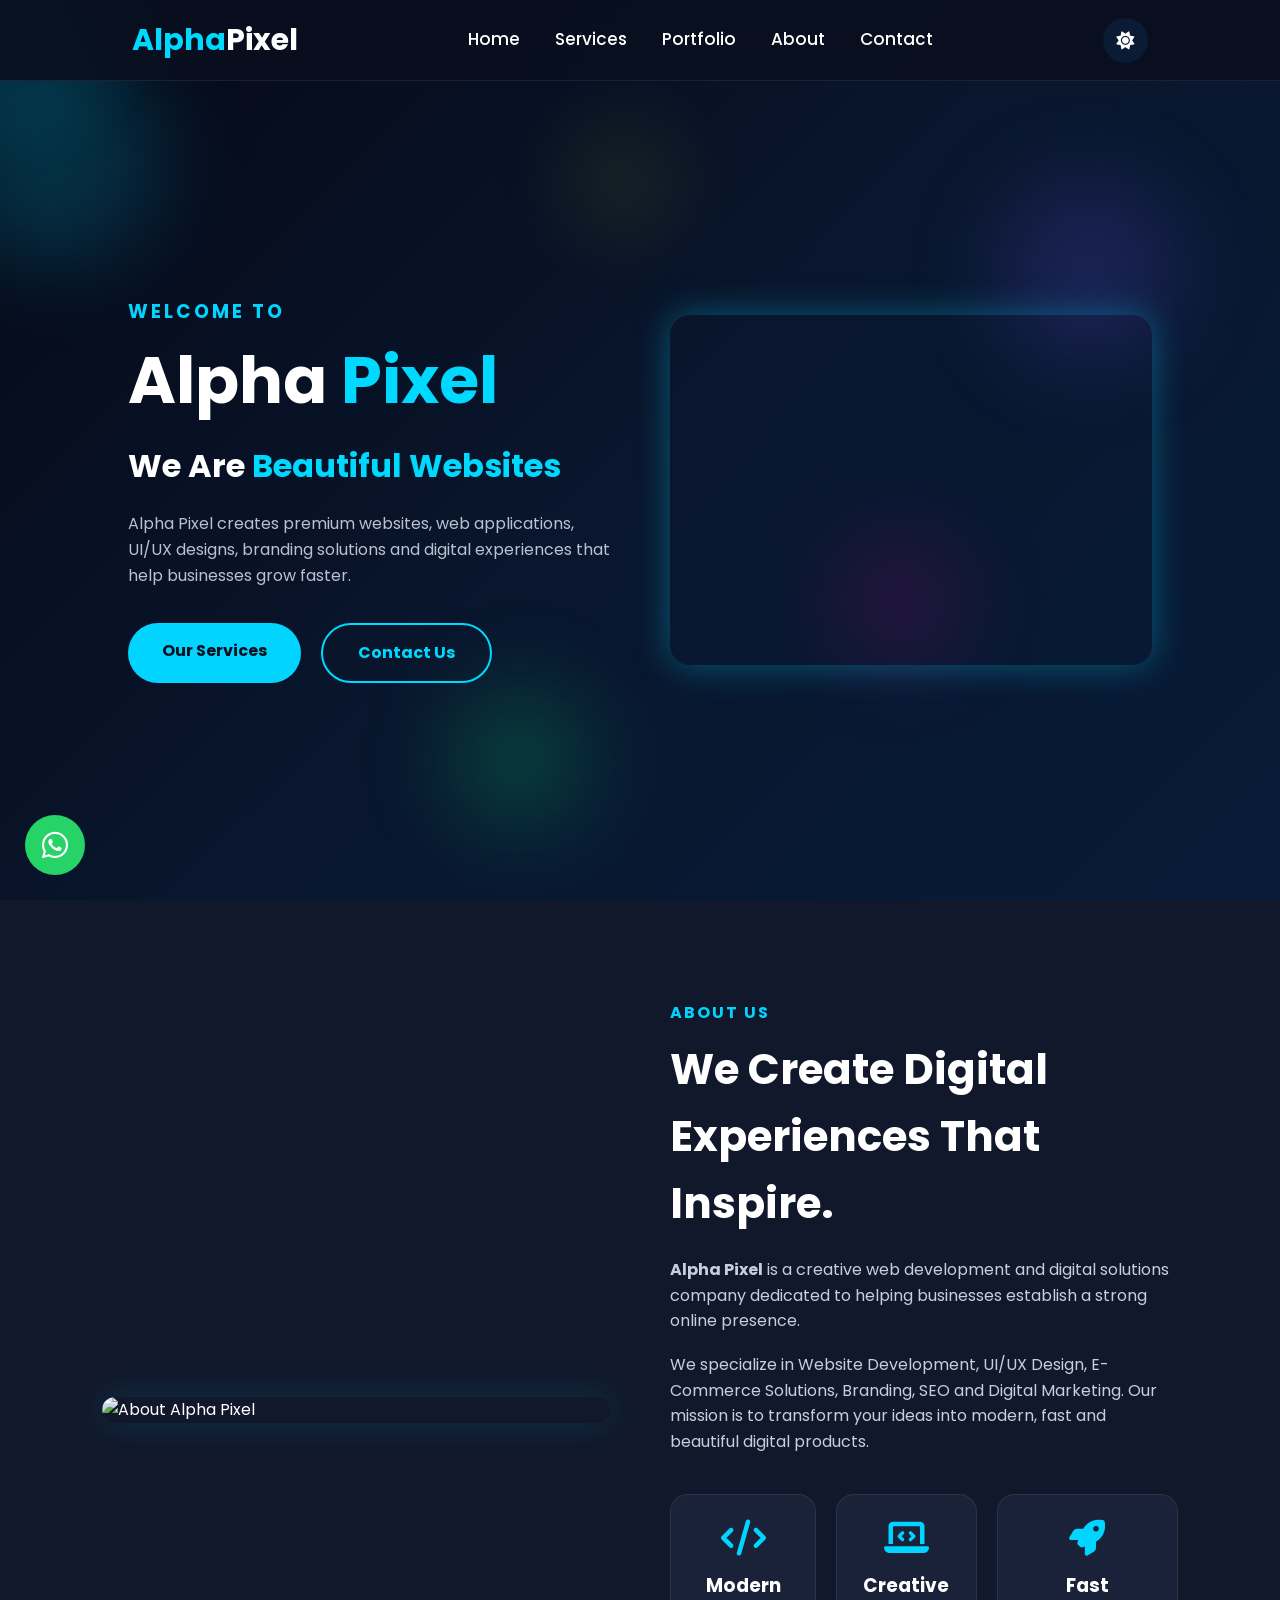
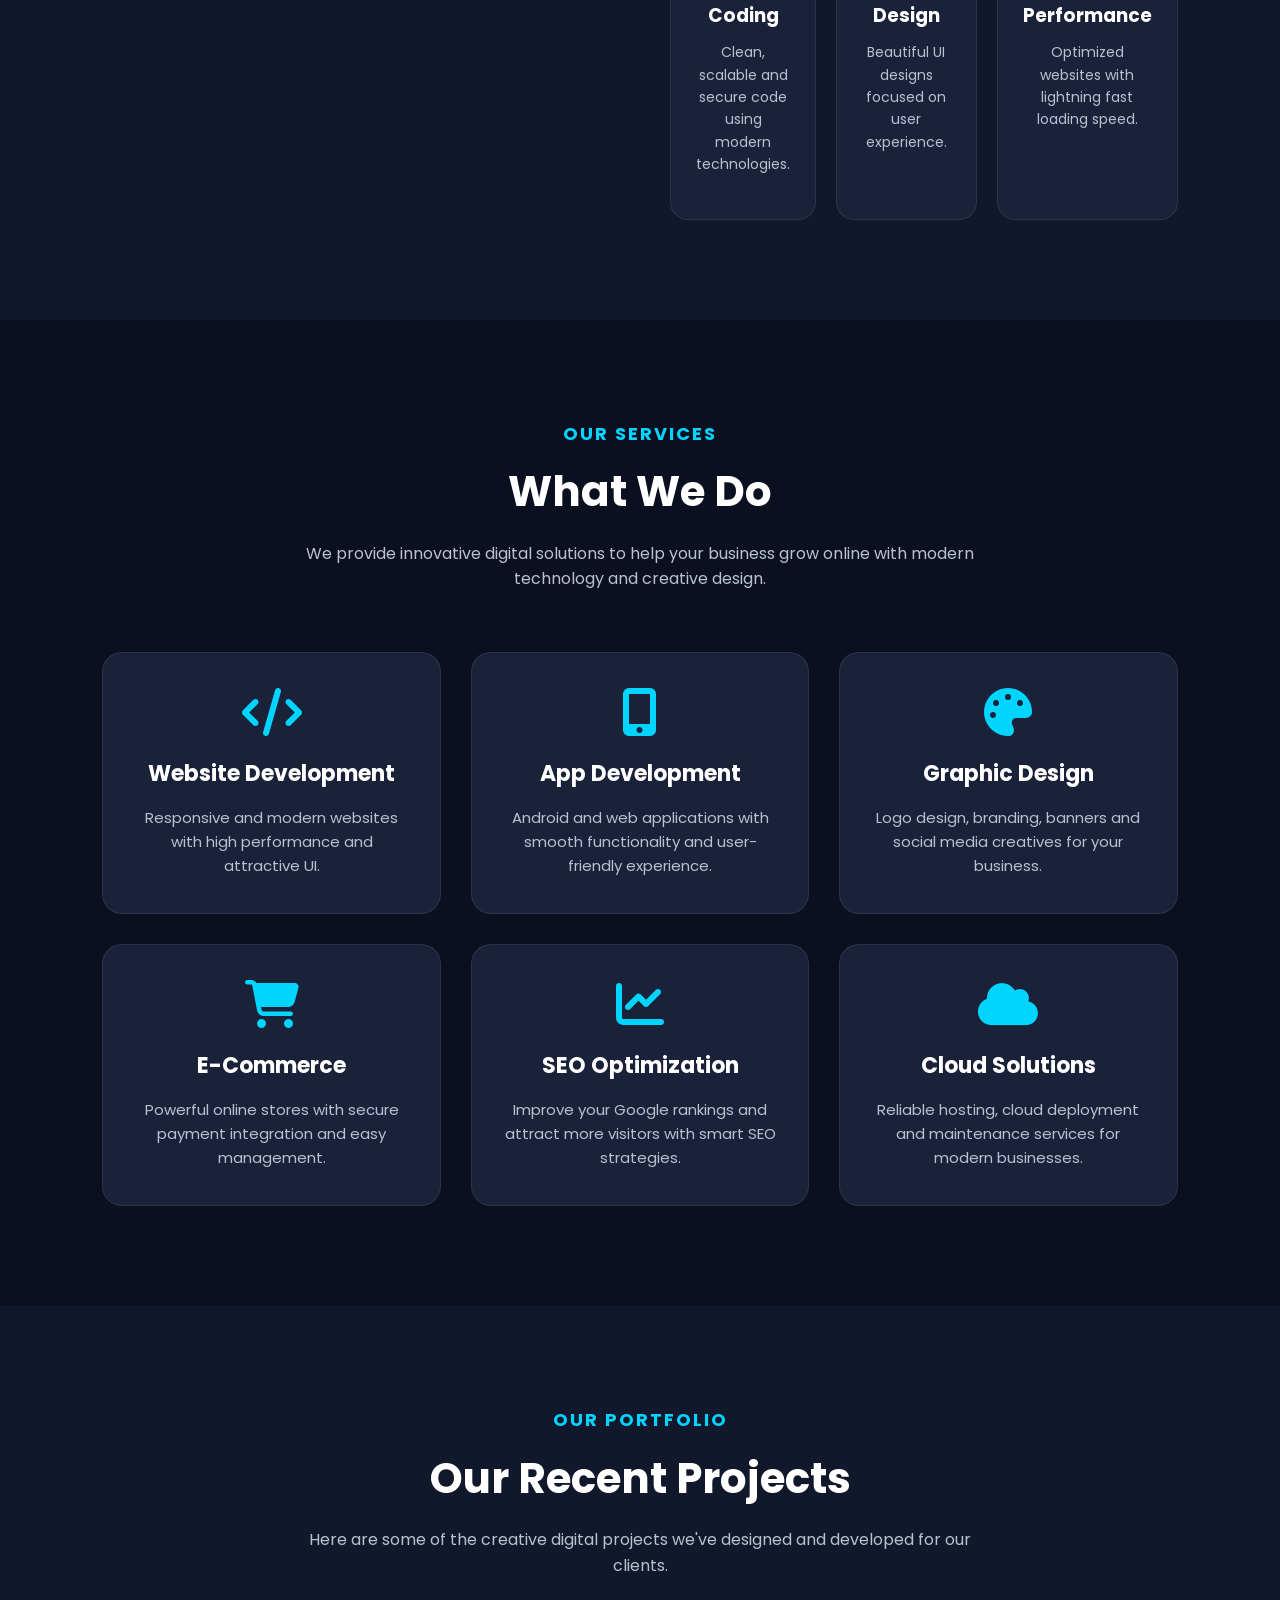
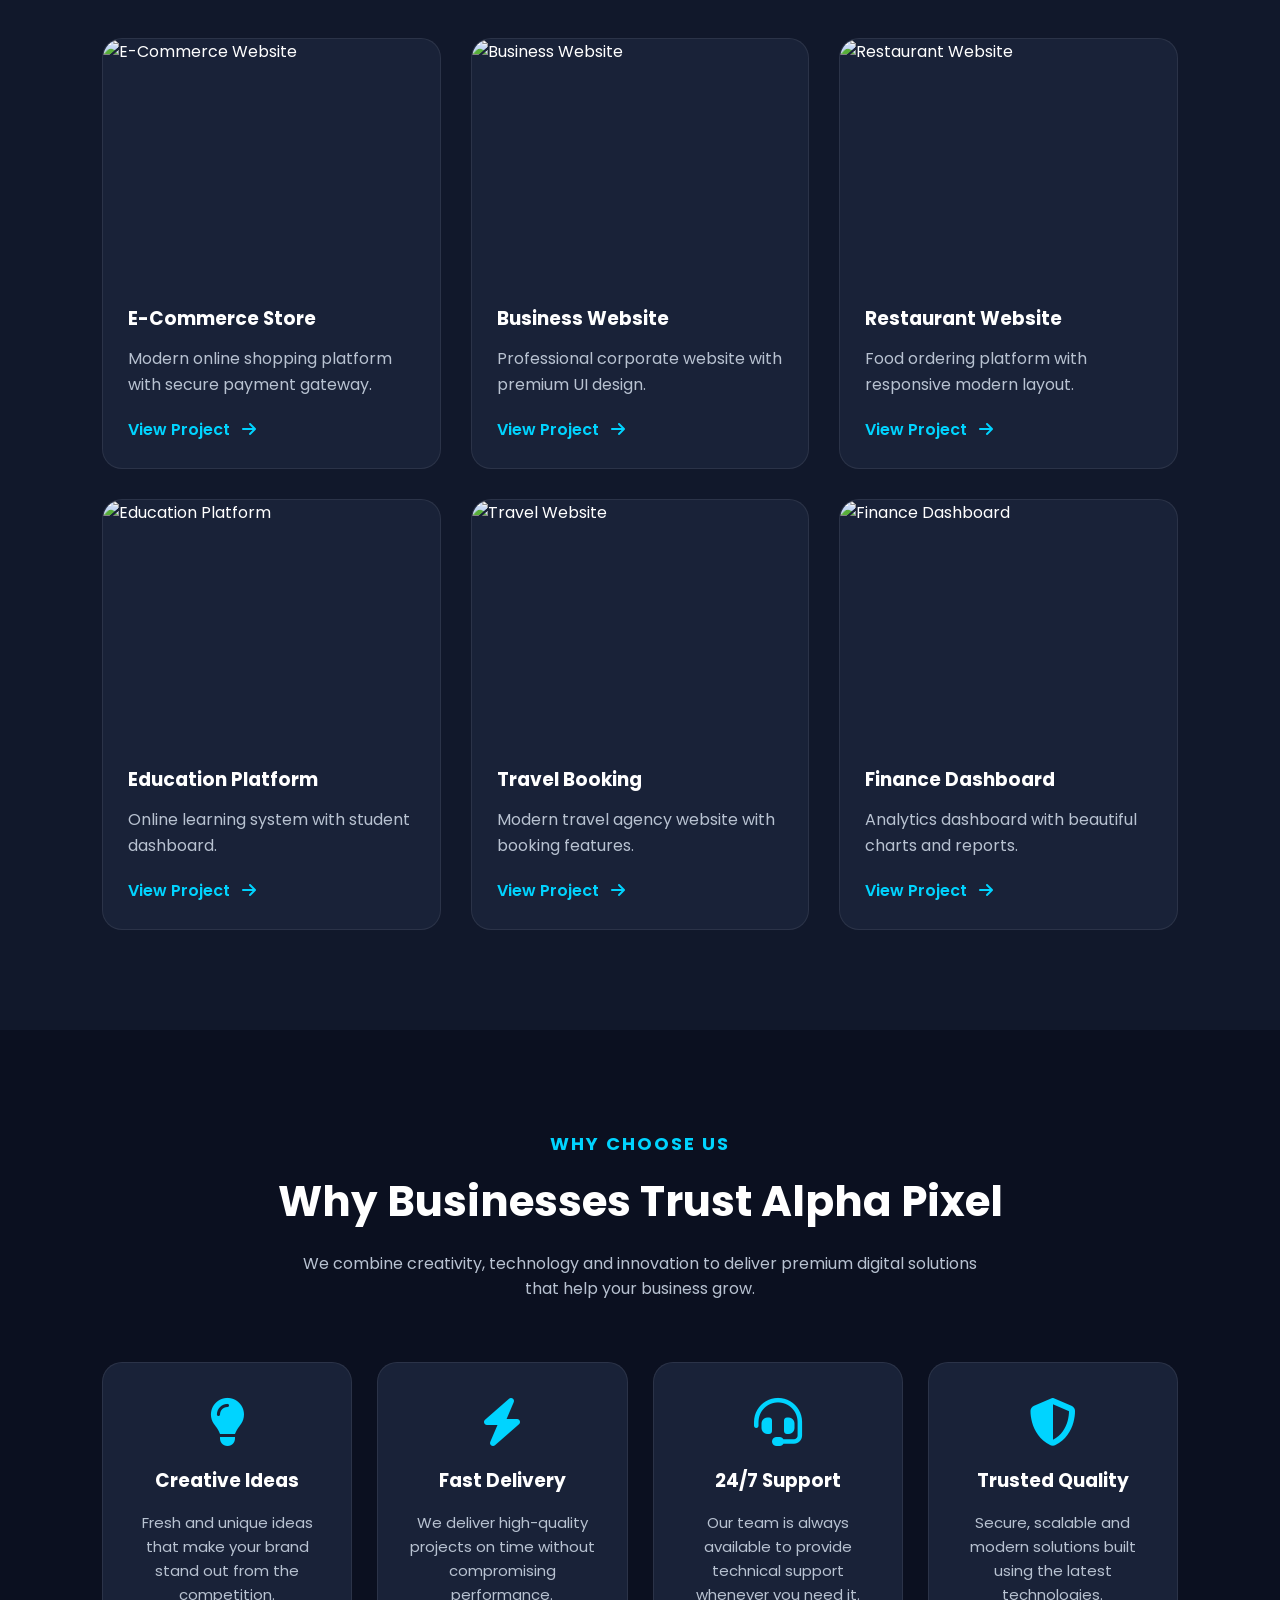
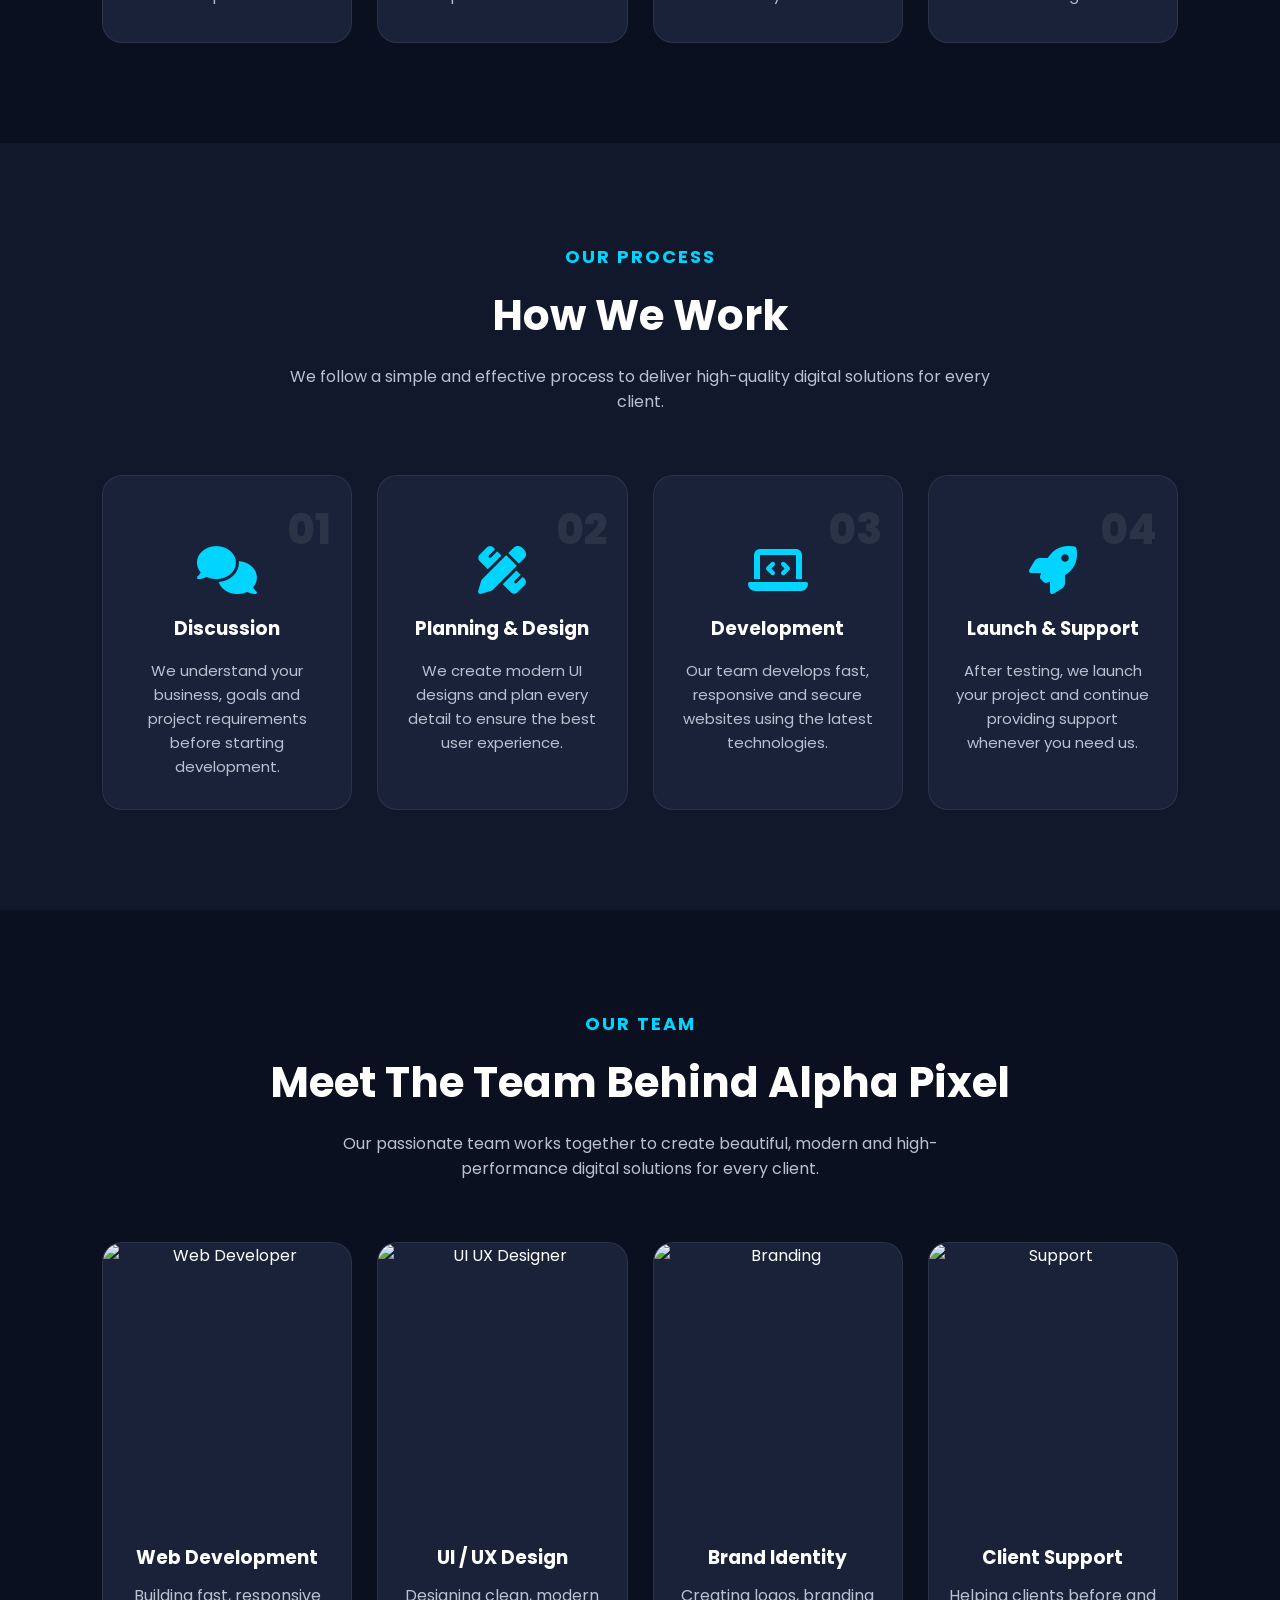
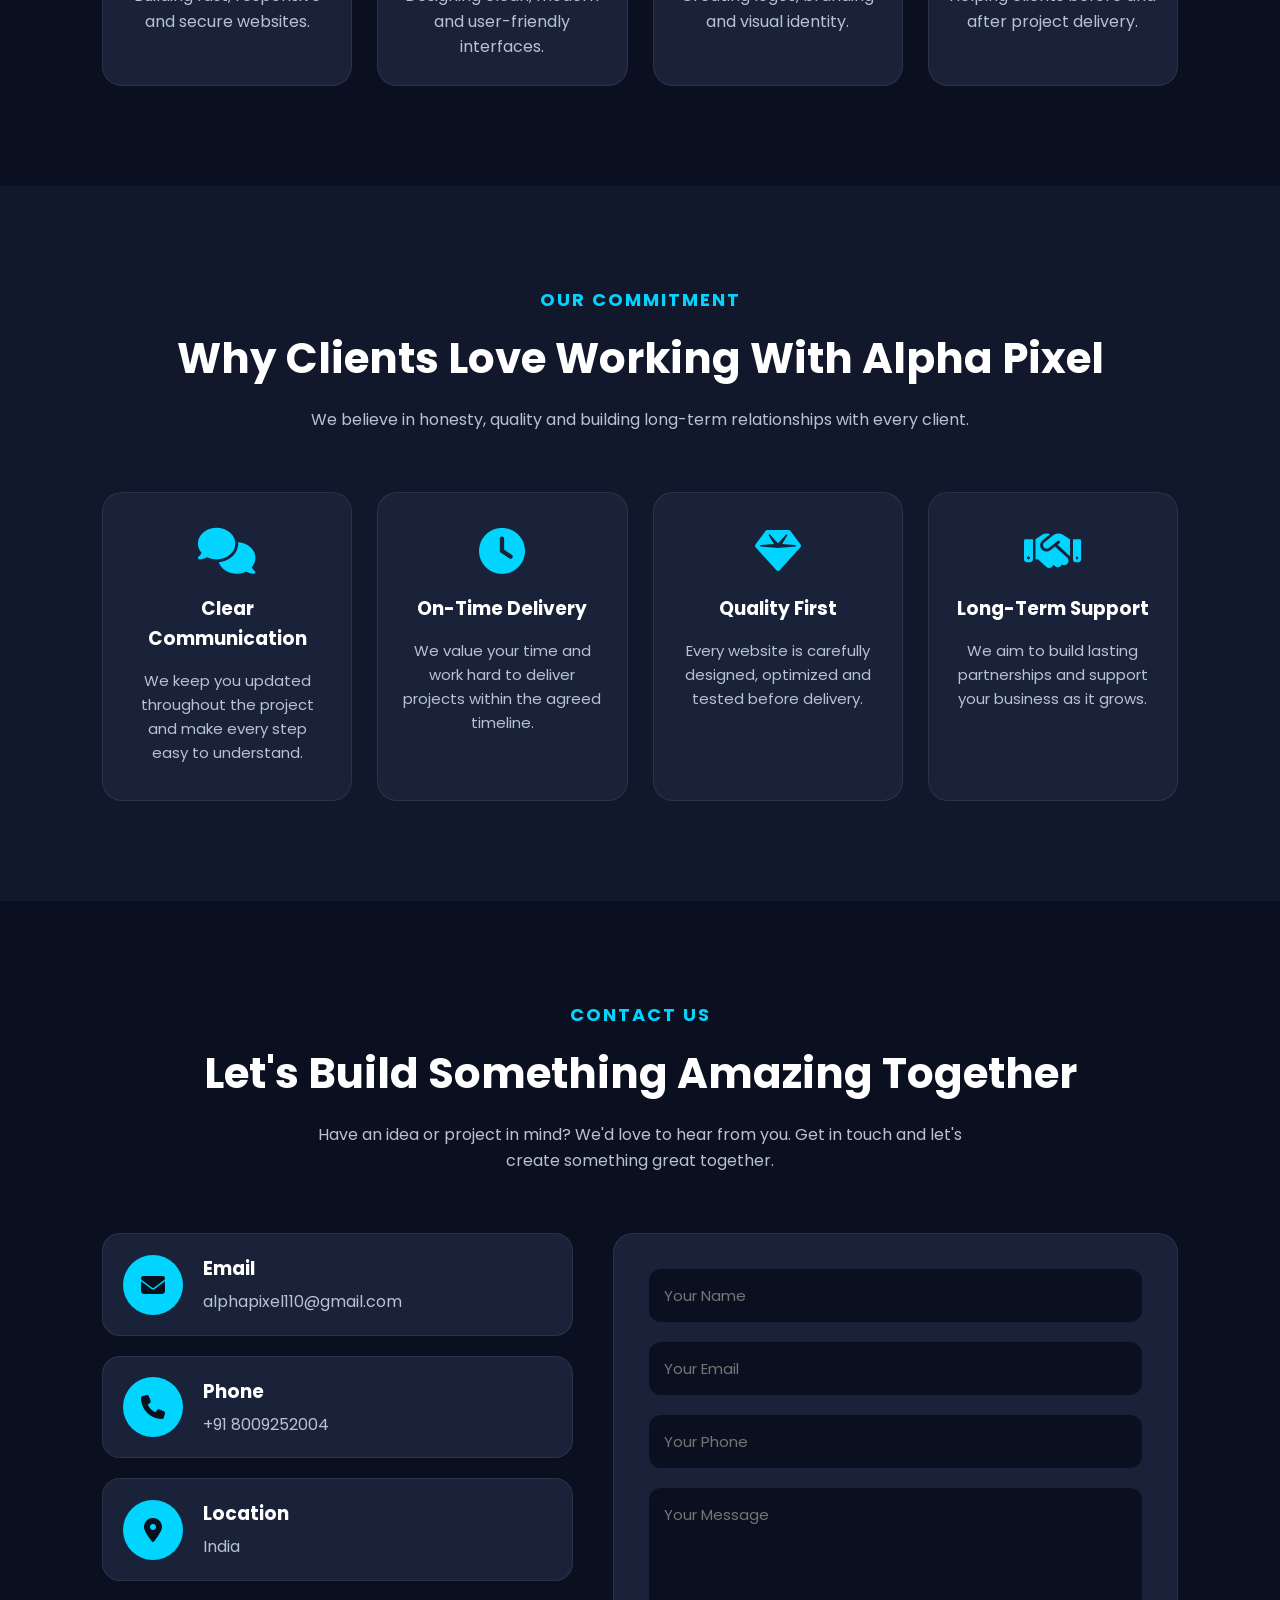
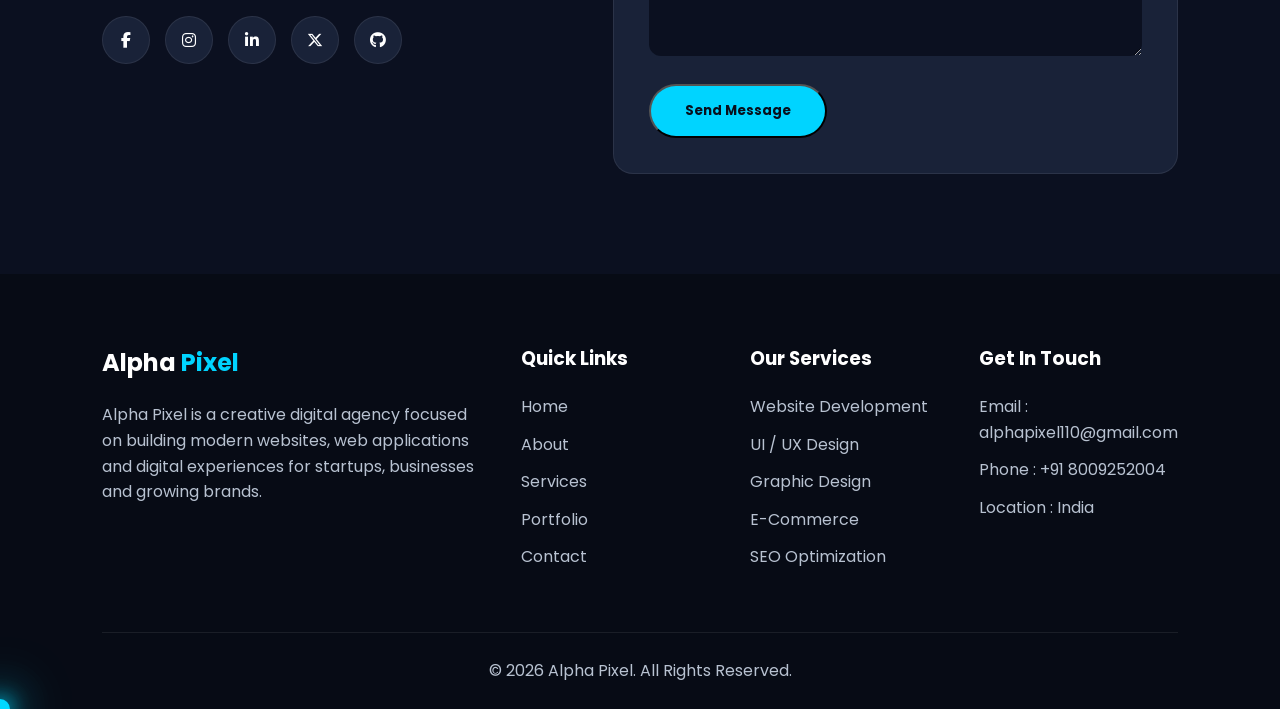
==== index.html @ f6a7c580 "Added project" ====
<!DOCTYPE html>
<html lang="en">

<head>
    <meta charset="UTF-8">
    <meta name="viewport" content="width=device-width, initial-scale=1.0">

    

    <title>Alpha Pixel | Web Development Company</title>

    <link rel="icon" type="image/png" href="favicon.png">

    <link rel="stylesheet" href="style.css">

    <!-- Google Font -->
    <link href="https://fonts.googleapis.com/css2?family=Poppins:wght@300;400;500;600;700;800&display=swap"
        rel="stylesheet">

    <!-- Font Awesome -->
    <link rel="stylesheet"
        href="https://cdnjs.cloudflare.com/ajax/libs/font-awesome/6.7.2/css/all.min.css">
</head>

<body>

<!--========== LOADER START ==========-->

<div id="loader">

    <div class="loader-logo">

        <span>Alpha</span>Pixel

    </div>

</div>

<div class="mouse-light"></div>

<!--========== LOADER END ==========-->


    <!--================== NAVBAR ==================-->

    <header class="header">

    <nav class="navbar">

        <a href="#" class="logo">
            <span>Alpha</span>Pixel
        </a>

        <ul class="nav-links">

            <li><a href="#home">Home</a></li>

            <li><a href="#services">Services</a></li>

            <li><a href="#portfolio">Portfolio</a></li>

            <li><a href="#about">About</a></li>

            <li><a href="#contact">Contact</a></li>

        </ul>

        <div class="nav-buttons">

    <button class="theme-btn" id="theme-toggle">
    🌙
</button>

    <button class="menu-btn">
        <i class="fa-solid fa-bars"></i>
    </button>

</div>

    </nav>

</header>










    <!--================== HERO ==================-->

    <section class="hero">

        <div class="hero-content">

            <h3>WELCOME TO</h3>

            <h1>Alpha <span>Pixel</span></h1>

            <h2>
                
              We Are  <span class="typing"></span>
            </h2>

            <p>
                Alpha Pixel creates premium websites, web applications,
                UI/UX designs, branding solutions and digital experiences
                that help businesses grow faster.
            </p>

            <div class="hero-buttons">

                <a href="#services" class="btn">
                    Our Services
                </a>

                <a href="#contact" class="btn btn2">
                    Contact Us
                </a>

            </div>

        </div>

        <div class="hero-image">

    <video autoplay muted loop playsinline>
        <source src="videos/hero.mp4" type="video/mp4">
        Your browser does not support the video tag.
    </video>

</div>

<div class="circle c1"></div>
<div class="circle c2"></div>
<div class="circle c3"></div>
<div class="circle c4"></div>
<div class="circle c5"></div>



    </section>

    <!--================== ABOUT SECTION ==================-->

<section class="about" id="about">

    <div class="about-container">

        <div class="about-image">

            <img src="images/about.png" alt="About Alpha Pixel">

        </div>

        <div class="about-content">

            <h4>ABOUT US</h4>

            <h2>
                We Create Digital Experiences
                That Inspire.
            </h2>

            <p>

                <strong>Alpha Pixel</strong> is a creative web development and
                digital solutions company dedicated to helping businesses
                establish a strong online presence.

            </p>

            <p>

                We specialize in Website Development, UI/UX Design,
                E-Commerce Solutions, Branding, SEO and Digital Marketing.
                Our mission is to transform your ideas into modern,
                fast and beautiful digital products.

            </p>

            <div class="about-boxes">

                <div class="about-box">

                    <i class="fa-solid fa-code"></i>

                    <h3>Modern Coding</h3>

                    <p>
                        Clean, scalable and secure code using modern
                        technologies.
                    </p>

                </div>

                <div class="about-box">

                    <i class="fa-solid fa-laptop-code"></i>

                    <h3>Creative Design</h3>

                    <p>
                        Beautiful UI designs focused on user experience.
                    </p>

                </div>

                <div class="about-box">

                    <i class="fa-solid fa-rocket"></i>

                    <h3>Fast Performance</h3>

                    <p>
                        Optimized websites with lightning fast loading speed.
                    </p>

                </div>

            </div>

        </div>

    </div>

</section>

    <!-- CSS & JS -->
     <!--================== SERVICES SECTION ==================-->

<section class="services" id="services">

    <div class="section-title">

        <h4>OUR SERVICES</h4>

        <h2>What We Do</h2>

        <p>
            We provide innovative digital solutions to help your business
            grow online with modern technology and creative design.
        </p>

    </div>

    <div class="services-container">

        <div class="service-card">

            <i class="fa-solid fa-code"></i>

            <h3>Website Development</h3>

            <p>
                Responsive and modern websites with high performance and
                attractive UI.
            </p>

        </div>

        <div class="service-card">

            <i class="fa-solid fa-mobile-screen-button"></i>

            <h3>App Development</h3>

            <p>
                Android and web applications with smooth functionality and
                user-friendly experience.
            </p>

        </div>

        <div class="service-card">

            <i class="fa-solid fa-palette"></i>

            <h3>Graphic Design</h3>

            <p>
                Logo design, branding, banners and social media creatives
                for your business.
            </p>

        </div>

        <div class="service-card">

            <i class="fa-solid fa-cart-shopping"></i>

            <h3>E-Commerce</h3>

            <p>
                Powerful online stores with secure payment integration and
                easy management.
            </p>

        </div>

        <div class="service-card">

            <i class="fa-solid fa-chart-line"></i>

            <h3>SEO Optimization</h3>

            <p>
                Improve your Google rankings and attract more visitors with
                smart SEO strategies.
            </p>

        </div>

        <div class="service-card">

            <i class="fa-solid fa-cloud"></i>

            <h3>Cloud Solutions</h3>

            <p>
                Reliable hosting, cloud deployment and maintenance services
                for modern businesses.
            </p>

        </div>

    </div>

</section>

<!--================== PORTFOLIO SECTION ==================-->

<section class="portfolio" id="portfolio">

    <div class="section-title">

        <h4>OUR PORTFOLIO</h4>

        <h2>Our Recent Projects</h2>

        <p>
            Here are some of the creative digital projects we've designed and developed for our clients.
        </p>

    </div>

    <div class="portfolio-container">

        <div class="portfolio-card">

            <img src="images/project1.jpg" alt="E-Commerce Website">

            <div class="portfolio-content">

                <h3>E-Commerce Store</h3>

                <p>Modern online shopping platform with secure payment gateway.</p>

                <a href="#" class="project-btn">
                    View Project
                    <i class="fa-solid fa-arrow-right"></i>
                </a>

            </div>

        </div>

        <div class="portfolio-card">

            <img src="images/project2.jpg" alt="Business Website">

            <div class="portfolio-content">

                <h3>Business Website</h3>

                <p>Professional corporate website with premium UI design.</p>

                <a href="#" class="project-btn">
                    View Project
                    <i class="fa-solid fa-arrow-right"></i>
                </a>

            </div>

        </div>

        <div class="portfolio-card">

            <img src="images/project3.jpg" alt="Restaurant Website">

            <div class="portfolio-content">

                <h3>Restaurant Website</h3>

                <p>Food ordering platform with responsive modern layout.</p>

                <a href="#" class="project-btn">
                    View Project
                    <i class="fa-solid fa-arrow-right"></i>
                </a>

            </div>

        </div>

        <div class="portfolio-card">

            <img src="images/project4.jpg" alt="Education Platform">

            <div class="portfolio-content">

                <h3>Education Platform</h3>

                <p>Online learning system with student dashboard.</p>

                <a href="#" class="project-btn">
                    View Project
                    <i class="fa-solid fa-arrow-right"></i>
                </a>

            </div>

        </div>

        <div class="portfolio-card">

            <img src="images/project5.jpg" alt="Travel Website">

            <div class="portfolio-content">

                <h3>Travel Booking</h3>

                <p>Modern travel agency website with booking features.</p>

                <a href="#" class="project-btn">
                    View Project
                    <i class="fa-solid fa-arrow-right"></i>
                </a>

            </div>

        </div>

        <div class="portfolio-card">

            <img src="images/project6.jpg" alt="Finance Dashboard">

            <div class="portfolio-content">

                <h3>Finance Dashboard</h3>

                <p>Analytics dashboard with beautiful charts and reports.</p>

                <a href="#" class="project-btn">
                    View Project
                    <i class="fa-solid fa-arrow-right"></i>
                </a>

            </div>

        </div>

    </div>

</section>



<!--================== WHY CHOOSE US ==================-->

<section class="why-us">

    <div class="section-title">

        <h4>WHY CHOOSE US</h4>

        <h2>Why Businesses Trust Alpha Pixel</h2>

        <p>
            We combine creativity, technology and innovation to deliver
            premium digital solutions that help your business grow.
        </p>

    </div>

    <div class="why-container">

        <div class="why-card">

            <i class="fa-solid fa-lightbulb"></i>

            <h3>Creative Ideas</h3>

            <p>
                Fresh and unique ideas that make your brand stand out from the competition.
            </p>

        </div>

        <div class="why-card">

            <i class="fa-solid fa-bolt"></i>

            <h3>Fast Delivery</h3>

            <p>
                We deliver high-quality projects on time without compromising performance.
            </p>

        </div>

        <div class="why-card">

            <i class="fa-solid fa-headset"></i>

            <h3>24/7 Support</h3>

            <p>
                Our team is always available to provide technical support whenever you need it.
            </p>

        </div>

        <div class="why-card">

            <i class="fa-solid fa-shield-halved"></i>

            <h3>Trusted Quality</h3>

            <p>
                Secure, scalable and modern solutions built using the latest technologies.
            </p>

        </div>

    </div>

</section>




<!--================== OUR PROCESS ==================-->

<section class="process" id="process">

    <div class="section-title">

        <h4>OUR PROCESS</h4>

        <h2>How We Work</h2>

        <p>
            We follow a simple and effective process to deliver high-quality
            digital solutions for every client.
        </p>

    </div>

    <div class="process-container">

        <div class="process-card">

            <div class="process-number">01</div>

            <i class="fa-solid fa-comments"></i>

            <h3>Discussion</h3>

            <p>
                We understand your business, goals and project requirements
                before starting development.
            </p>

        </div>

        <div class="process-card">

            <div class="process-number">02</div>

            <i class="fa-solid fa-pen-ruler"></i>

            <h3>Planning & Design</h3>

            <p>
                We create modern UI designs and plan every detail to ensure
                the best user experience.
            </p>

        </div>

        <div class="process-card">

            <div class="process-number">03</div>

            <i class="fa-solid fa-laptop-code"></i>

            <h3>Development</h3>

            <p>
                Our team develops fast, responsive and secure websites using
                the latest technologies.
            </p>

        </div>

        <div class="process-card">

            <div class="process-number">04</div>

            <i class="fa-solid fa-rocket"></i>

            <h3>Launch & Support</h3>

            <p>
                After testing, we launch your project and continue providing
                support whenever you need us.
            </p>

        </div>

    </div>

</section>








<!--================== TEAM SECTION ==================-->

<section class="team" id="team">

    <div class="section-title">

        <h4>OUR TEAM</h4>

        <h2>Meet The Team Behind Alpha Pixel</h2>

        <p>
            Our passionate team works together to create beautiful,
            modern and high-performance digital solutions for every client.
        </p>

    </div>

    <div class="team-container">

        <div class="team-card">

            <img src="images/team1.jpg" alt="Web Developer">

            <h3>Web Development</h3>

            <span>Building fast, responsive and secure websites.</span>

        </div>

        <div class="team-card">

            <img src="images/team2.jpg" alt="UI UX Designer">

            <h3>UI / UX Design</h3>

            <span>Designing clean, modern and user-friendly interfaces.</span>

        </div>

        <div class="team-card">

            <img src="images/team3.jpg" alt="Branding">

            <h3>Brand Identity</h3>

            <span>Creating logos, branding and visual identity.</span>

        </div>

        <div class="team-card">

            <img src="images/team4.jpg" alt="Support">

            <h3>Client Support</h3>

            <span>Helping clients before and after project delivery.</span>

        </div>

    </div>

</section>








<!--================== WHY CLIENTS LOVE US ==================-->

<section class="values" id="values">

    <div class="section-title">

        <h4>OUR COMMITMENT</h4>

        <h2>Why Clients Love Working With Alpha Pixel</h2>

        <p>
            We believe in honesty, quality and building long-term
            relationships with every client.
        </p>

    </div>

    <div class="values-container">

        <div class="value-card">

            <i class="fa-solid fa-comments"></i>

            <h3>Clear Communication</h3>

            <p>
                We keep you updated throughout the project and make every
                step easy to understand.
            </p>

        </div>

        <div class="value-card">

            <i class="fa-solid fa-clock"></i>

            <h3>On-Time Delivery</h3>

            <p>
                We value your time and work hard to deliver projects within
                the agreed timeline.
            </p>

        </div>

        <div class="value-card">

            <i class="fa-solid fa-gem"></i>

            <h3>Quality First</h3>

            <p>
                Every website is carefully designed, optimized and tested
                before delivery.
            </p>

        </div>

        <div class="value-card">

            <i class="fa-solid fa-handshake"></i>

            <h3>Long-Term Support</h3>

            <p>
                We aim to build lasting partnerships and support your
                business as it grows.
            </p>

        </div>

    </div>

</section>









<!--================== CONTACT SECTION ==================-->

<section class="contact" id="contact">

    <div class="section-title">

        <h4>CONTACT US</h4>

        <h2>Let's Build Something Amazing Together</h2>

        <p>
            Have an idea or project in mind? We'd love to hear from you.
            Get in touch and let's create something great together.
        </p>

    </div>

    <div class="contact-container">

        <!-- Contact Info -->

        <div class="contact-info">

            <div class="info-box">
                <i class="fa-solid fa-envelope"></i>
                <div>
                    <h3>Email</h3>
                    <p>alphapixel110@gmail.com</p>
                </div>
            </div>

            <div class="info-box">
                <i class="fa-solid fa-phone"></i>
                <div>
                    <h3>Phone</h3>
                    <p>+91 8009252004</p>
                </div>
            </div>

            <div class="info-box">
                <i class="fa-solid fa-location-dot"></i>
                <div>
                    <h3>Location</h3>
                    <p>India</p>
                </div>
            </div>

            <div class="social-links">

                <a href="#"><i class="fa-brands fa-facebook-f"></i></a>

                <a href="#"><i class="fa-brands fa-instagram"></i></a>

                <a href="#"><i class="fa-brands fa-linkedin-in"></i></a>

                <a href="#"><i class="fa-brands fa-x-twitter"></i></a>

                <a href="#"><i class="fa-brands fa-github"></i></a>

            </div>

        </div>

        <!-- Contact Form -->

        <div class="contact-form">

            <form>

                <input type="text" placeholder="Your Name" required>

                <input type="email" placeholder="Your Email" required>

                <input type="tel" placeholder="Your Phone">

                <textarea rows="6" placeholder="Your Message" required></textarea>

                <button type="submit" class="btn">
                    Send Message
                </button>

            </form>

        </div>

    </div>

</section>










<!--================== FOOTER ==================-->

<footer class="footer">

    <div class="footer-container">

        <div class="footer-box">

            <h2>Alpha <span>Pixel</span></h2>

            <p>
                Alpha Pixel is a creative digital agency focused on building
                modern websites, web applications and digital experiences
                for startups, businesses and growing brands.
            </p>

        </div>

        <div class="footer-box">

            <h3>Quick Links</h3>

            <ul>

                <li><a href="#">Home</a></li>

                <li><a href="#about">About</a></li>

                <li><a href="#services">Services</a></li>

                <li><a href="#portfolio">Portfolio</a></li>

                <li><a href="#contact">Contact</a></li>

            </ul>

        </div>

        <div class="footer-box">

            <h3>Our Services</h3>

            <ul>

                <li>Website Development</li>

                <li>UI / UX Design</li>

                <li>Graphic Design</li>

                <li>E-Commerce</li>

                <li>SEO Optimization</li>

            </ul>

        </div>

        <div class="footer-box">

            <h3>Get In Touch</h3>

            <p>Email : alphapixel110@gmail.com</p>

            <p>Phone : +91 8009252004</p>

            <p>Location : India</p>

        </div>

    </div>

    <div class="footer-bottom">

        <p>

            © 2026 Alpha Pixel. All Rights Reserved.

        </p>

    </div>

</footer>







<!--================== BACK TO TOP ==================-->

<button id="backToTop">
    <i class="fa-solid fa-arrow-up"></i>
</button>

<!--================== WHATSAPP BUTTON ==================-->

<a href="https://wa.me/918009252004"
   class="whatsapp-btn"
   target="blank_">

    <i class="fa-brands fa-whatsapp"></i>

</a>


    <script src="script.js"></script>

    <div class="cursor"></div>


<!--Start of Tawk.to Script-->
<script type="text/javascript">
var Tawk_API=Tawk_API||{}, Tawk_LoadStart=new Date();
(function(){
var s1=document.createElement("script"),s0=document.getElementsByTagName("script")[0];
s1.async=true;
s1.src='https://embed.tawk.to/6a48ada2a52c231d48945795/1jsluch4o';
s1.charset='UTF-8';
s1.setAttribute('crossorigin','*');
s0.parentNode.insertBefore(s1,s0);
})();
</script>
<!--End of Tawk.to Script-->



</body>

</html>
---- style.css ----
/*==============================
  GOOGLE FONT
==============================*/

@import url('https://fonts.googleapis.com/css2?family=Poppins:wght@300;400;500;600;700;800&display=swap');

/*==============================
RESET
==============================*/

*{
    margin:0;
    padding:0;
    box-sizing:border-box;
    font-family:'Poppins',sans-serif;
    scroll-behavior:smooth;
}

html{
    scroll-behavior:smooth;
}

body{
    background:#0b1020;
    color:#ffffff;
    overflow-x:hidden;
    line-height:1.6;
}

img{
    width:100%;
    display:block;
}

a{
    text-decoration:none;
}

ul{
    list-style:none;
}

section{
    padding:100px 8%;
}

/*==============================
CUSTOM SCROLLBAR
==============================*/

::-webkit-scrollbar{
    width:10px;
}

::-webkit-scrollbar-track{
    background:#0b1020;
}

::-webkit-scrollbar-thumb{
    background:#00d4ff;
    border-radius:20px;
}

::-webkit-scrollbar-thumb:hover{
    background:#00b8e6;
}

/*==============================
SECTION TITLE
==============================*/

.section-title{
    text-align:center;
    margin-bottom:60px;
}

.section-title h4{
    color:#00d4ff;
    font-size:18px;
    letter-spacing:2px;
    margin-bottom:10px;
}

.section-title h2{
    font-size:42px;
    margin-bottom:15px;
}

.section-title p{
    color:#b8c2d1;
    max-width:700px;
    margin:auto;
}

/*==============================
NAVBAR
==============================*/

header{
    position:fixed;
    width:100%;
    top:0;
    left:0;
    z-index:1000;
    background:rgba(10,15,30,.88);
    backdrop-filter:blur(12px);
}

.navbar{
    width:84%;
    margin:auto;
    height:80px;
    display:flex;
    justify-content:space-between;
    align-items:center;
}

.logo{
    font-size:30px;
    font-weight:800;
    color:#fff;
}

.logo span{
    color:#00d4ff;
}

.nav-links{
    display:flex;
    gap:35px;
}

.nav-links a{
    color:#fff;
    font-weight:500;
    transition:.3s;
}

.nav-links a:hover{
    color:#00d4ff;
}

.menu-btn{
    display:none;
    color:#fff;
    font-size:28px;
    cursor:pointer;
}

/*==============================
HERO
==============================*/

.hero{
    min-height:100vh;
    display:flex;
    justify-content:space-between;
    align-items:center;
    gap:60px;
    padding-top:140px;
}

.hero-content{
    flex:1;
}

.hero-content h3{
    color:#00d4ff;
    letter-spacing:3px;
    margin-bottom:15px;
}

.hero-content h1{
    font-size:70px;
    line-height:1.1;
    margin-bottom:20px;
}

.hero-content h1 span{
    color:#00d4ff;
}

.hero-content h2{
    font-size:36px;
    margin-bottom:20px;
}

.typing{
    color:#00d4ff;
}

.hero-content p{
    color:#b8c2d1;
    max-width:620px;
    margin-bottom:35px;
}

.hero-buttons{
    display:flex;
    gap:20px;
    flex-wrap:wrap;
}

.btn{
    display:inline-block;
    padding:15px 34px;
    background:#00d4ff;
    color:#08101d;
    font-weight:700;
    border-radius:50px;
    transition:.4s;
}

.btn:hover{
    transform:translateY(-6px);
    box-shadow:0 0 25px rgba(0,212,255,.5);
}

.btn2{
    background:transparent;
    color:#fff;
    border:2px solid #00d4ff;
}

.btn2:hover{
    background:#00d4ff;
    color:#08101d;
}

.hero-image{
    flex:1;
    display:flex;
    justify-content:center;
}

.hero-image video{

    width:100%;
    max-width:550px;
 height:350px;

    border-radius:20px;

    object-fit:cover;

    animation:float 4s ease-in-out infinite;

    box-shadow:0 0 35px rgba(0,217,255,.35);


    transition: transform .25s ease;
transform-style: preserve-3d;
will-change: transform;
}

/*==============================
FLOAT ANIMATION
==============================*/

@keyframes float{

    0%{
        transform:translateY(0);
    }

    50%{
        transform:translateY(-18px);
    }

    100%{
        transform:translateY(0);
    }

}

/*==============================
ABOUT SECTION
==============================*/

.about{
    background:#11182b;
}

.about-container{
    display:grid;
    grid-template-columns:repeat(2,1fr);
    align-items:center;
    gap:60px;
}

.about-image img{
    width:100%;
    max-width:520px;
    margin:auto;
    border-radius:20px;
    box-shadow:0 0 35px rgba(0,212,255,.15);
}

.about-content h4{
    color:#00d4ff;
    letter-spacing:2px;
    margin-bottom:10px;
}

.about-content h2{
    font-size:42px;
    margin-bottom:20px;
}

.about-content p{
    color:#c5cfdd;
    margin-bottom:18px;
}

.about-boxes{
    display:grid;
    grid-template-columns:repeat(3,1fr);
    gap:20px;
    margin-top:40px;
}

.about-box{
    background:#192238;
    padding:25px;
    border-radius:18px;
    text-align:center;
    transition:.4s;
    border:1px solid rgba(255,255,255,.08);
}

.about-box:hover{
    transform:translateY(-10px);
    border-color:#00d4ff;
    box-shadow:0 0 25px rgba(0,212,255,.2);
}

.about-box i{
    font-size:36px;
    color:#00d4ff;
    margin-bottom:15px;
}

.about-box h3{
    margin-bottom:10px;
}

.about-box p{
    font-size:14px;
    color:#b8c2d1;
}

/*==============================
SERVICES
==============================*/

.services{
    background:#0b1020;
}

.services-container{
    display:grid;
    grid-template-columns:repeat(3,1fr);
    gap:30px;
}

.service-card{
    background:#192238;
    padding:35px 30px;
    border-radius:20px;
    text-align:center;
    transition:.4s;
    border:1px solid rgba(255,255,255,.08);
}

.service-card:hover{
    transform:translateY(-12px);
    border-color:#00d4ff;
    box-shadow:0 0 30px rgba(0,212,255,.25);
}

.service-card i{
    font-size:48px;
    color:#00d4ff;
    margin-bottom:20px;
}

.service-card h3{
    margin-bottom:15px;
    font-size:22px;
}

.service-card p{
    color:#b8c2d1;
    font-size:15px;
}

/*==============================
TABLET RESPONSIVE
==============================*/

@media(max-width:992px){

    .about-container{
        grid-template-columns:1fr;
    }

    .about-boxes{
        grid-template-columns:1fr;
    }

    .services-container{
        grid-template-columns:repeat(2,1fr);
    }

}

/*==============================
MOBILE RESPONSIVE
==============================*/

@media(max-width:768px){

    section{
        padding:80px 6%;
    }

    .hero{
        flex-direction:column-reverse;
        text-align:center;
    }

    .hero-content h1{
        font-size:48px;
    }

    .hero-content h2{
        font-size:28px;
    }

    .hero-content p{
        margin:auto auto 30px;
    }

    .hero-buttons{
        justify-content:center;
    }

    .services-container{
        grid-template-columns:1fr;
    }

}

/*==============================
PORTFOLIO
==============================*/

.portfolio{
    background:#11182b;
}

.portfolio-container{
    display:grid;
    grid-template-columns:repeat(3,1fr);
    gap:30px;
}

.portfolio-card{
    background:#192238;
    border-radius:20px;
    overflow:hidden;
    transition:.4s;
    border:1px solid rgba(255,255,255,.08);
}

.portfolio-card:hover{
    transform:translateY(-12px);
    box-shadow:0 0 30px rgba(0,212,255,.20);
    border-color:#00d4ff;
}

.portfolio-card img{
    height:240px;
    object-fit:cover;
    transition:.5s;
}

.portfolio-card:hover img{
    transform:scale(1.08);
}

.portfolio-content{
    padding:25px;
}

.portfolio-content h3{
    margin-bottom:12px;
}

.portfolio-content p{
    color:#b8c2d1;
    margin-bottom:20px;
}

.project-btn{
    color:#00d4ff;
    font-weight:600;
}

.project-btn i{
    margin-left:8px;
    transition:.3s;
}

.project-btn:hover i{
    transform:translateX(6px);
}

/*==============================
WHY CHOOSE US
==============================*/

.why-us{
    background:#0b1020;
}

.why-container{
    display:grid;
    grid-template-columns:repeat(4,1fr);
    gap:25px;
}

.why-card{
    background:#192238;
    padding:35px 25px;
    border-radius:20px;
    text-align:center;
    border:1px solid rgba(255,255,255,.08);
    transition:.4s;
}

.why-card:hover{
    transform:translateY(-10px);
    border-color:#00d4ff;
    box-shadow:0 0 30px rgba(0,212,255,.25);
}

.why-card i{
    font-size:48px;
    color:#00d4ff;
    margin-bottom:20px;
}

.why-card h3{
    margin-bottom:15px;
}

.why-card p{
    color:#b8c2d1;
    font-size:15px;
}

/*==============================
RESPONSIVE
==============================*/

@media(max-width:992px){

    .portfolio-container{
        grid-template-columns:repeat(2,1fr);
    }

    .why-container{
        grid-template-columns:repeat(2,1fr);
    }

}

@media(max-width:768px){

    .portfolio-container{
        grid-template-columns:1fr;
    }

    .why-container{
        grid-template-columns:1fr;
    }

}


/*==============================
OUR PROCESS
==============================*/

.process{
    background:#11182b;
}

.process-container{
    display:grid;
    grid-template-columns:repeat(4,1fr);
    gap:25px;
}

.process-card{
    position:relative;
    background:#192238;
    padding:70px 25px 30px;
    border-radius:20px;
    text-align:center;
    transition:.4s;
    border:1px solid rgba(255,255,255,.08);
    overflow:hidden;
}

.process-card:hover{
    transform:translateY(-10px);
    border-color:#00d4ff;
    box-shadow:0 0 30px rgba(0,212,255,.25);
}

.process-number{
    position:absolute;
    top:20px;
    right:20px;
    font-size:42px;
    font-weight:800;
    color:rgba(255,255,255,.08);
}

.process-card i{
    font-size:48px;
    color:#00d4ff;
    margin-bottom:20px;
}

.process-card h3{
    margin-bottom:15px;
}

.process-card p{
    color:#b8c2d1;
    font-size:15px;
}

/*==============================
TEAM
==============================*/

.team{
    background:#0b1020;
}

.team-container{
    display:grid;
    grid-template-columns:repeat(4,1fr);
    gap:25px;
}

.team-card{
    background:#192238;
    border-radius:20px;
    overflow:hidden;
    text-align:center;
    transition:.4s;
    border:1px solid rgba(255,255,255,.08);
}

.team-card:hover{
    transform:translateY(-10px);
    border-color:#00d4ff;
    box-shadow:0 0 30px rgba(0,212,255,.25);
}

.team-card img{
    height:280px;
    object-fit:cover;
}

.team-card h3{
    margin:20px 0 10px;
}

.team-card span{
    display:block;
    color:#b8c2d1;
    padding:0 20px 25px;
}

/*==============================
OUR COMMITMENT
==============================*/

.values{
    background:#11182b;
}

.values-container{
    display:grid;
    grid-template-columns:repeat(4,1fr);
    gap:25px;
}

.value-card{
    background:#192238;
    padding:35px 25px;
    border-radius:20px;
    text-align:center;
    transition:.4s;
    border:1px solid rgba(255,255,255,.08);
}

.value-card:hover{
    transform:translateY(-10px);
    border-color:#00d4ff;
    box-shadow:0 0 30px rgba(0,212,255,.25);
}

.value-card i{
    font-size:46px;
    color:#00d4ff;
    margin-bottom:20px;
}

.value-card h3{
    margin-bottom:15px;
}

.value-card p{
    color:#b8c2d1;
    font-size:15px;
}

/*==============================
RESPONSIVE
==============================*/

@media(max-width:992px){

    .process-container,
    .team-container,
    .values-container{
        grid-template-columns:repeat(2,1fr);
    }

}

@media(max-width:768px){

    .process-container,
    .team-container,
    .values-container{
        grid-template-columns:1fr;
    }

}




/*==============================
CONTACT SECTION
==============================*/

.contact{
    background:#0b1020;
}

.contact-container{
    display:grid;
    grid-template-columns:1fr 1.2fr;
    gap:40px;
    align-items:start;
}

.contact-info{
    display:flex;
    flex-direction:column;
    gap:20px;
}

.info-box{
    display:flex;
    align-items:center;
    gap:20px;
    background:#192238;
    padding:20px;
    border-radius:18px;
    border:1px solid rgba(255,255,255,.08);
    transition:.3s;
}

.info-box:hover{
    border-color:#00d4ff;
    transform:translateX(8px);
}

.info-box i{
    width:60px;
    height:60px;
    display:flex;
    justify-content:center;
    align-items:center;
    border-radius:50%;
    background:#00d4ff;
    color:#08101d;
    font-size:24px;
}

.info-box h3{
    margin-bottom:5px;
}

.info-box p{
    color:#b8c2d1;
}

.social-links{
    display:flex;
    gap:15px;
    margin-top:15px;
}

.social-links a{
    width:48px;
    height:48px;
    display:flex;
    justify-content:center;
    align-items:center;
    background:#192238;
    color:#fff;
    border-radius:50%;
    transition:.3s;
    border:1px solid rgba(255,255,255,.08);
}

.social-links a:hover{
    background:#00d4ff;
    color:#08101d;
    transform:translateY(-6px);
}

.contact-form{
    background:#192238;
    padding:35px;
    border-radius:20px;
    border:1px solid rgba(255,255,255,.08);
}

.contact-form input,
.contact-form textarea{
    width:100%;
    margin-bottom:20px;
    padding:15px;
    border:none;
    outline:none;
    border-radius:12px;
    background:#0b1020;
    color:#fff;
    font-size:15px;
}

.contact-form textarea{
    resize:vertical;
    min-height:160px;
}

/*==============================
FOOTER
==============================*/

.footer{
    background:#070b15;
    padding:70px 8% 25px;
}

.footer-container{
    display:grid;
    grid-template-columns:2fr 1fr 1fr 1fr;
    gap:40px;
}

.footer-box h2{
    margin-bottom:20px;
}

.footer-box h2 span{
    color:#00d4ff;
}

.footer-box h3{
    margin-bottom:20px;
}

.footer-box p,
.footer-box li{
    color:#b8c2d1;
    margin-bottom:12px;
}

.footer-box ul li a{
    color:#b8c2d1;
    transition:.3s;
}

.footer-box ul li a:hover{
    color:#00d4ff;
    padding-left:6px;
}

.footer-bottom{
    text-align:center;
    margin-top:50px;
    border-top:1px solid rgba(255,255,255,.08);
    padding-top:25px;
    color:#b8c2d1;
}

/*==============================
RESPONSIVE
==============================*/

@media(max-width:992px){

    .contact-container{
        grid-template-columns:1fr;
    }

    .footer-container{
        grid-template-columns:repeat(2,1fr);
    }

}

@media(max-width:768px){

    .navbar{
        width:92%;
    }

    .nav-links{
        position:absolute;
        top:80px;
        left:-100%;
        width:100%;
        background:#10192d;
        flex-direction:column;
        text-align:center;
        padding:30px 0;
        transition:.4s;
    }

    .nav-links.active{
        left:0;
    }

    .menu-btn{
        display:block;
    }

    .footer-container{
        grid-template-columns:1fr;
    }

}

.nav-links a.active{
    color:#00d4ff;
}

/*==============================
BACK TO TOP
==============================*/

#backToTop{

    position:fixed;
    right:25px;
    bottom:25px;

    width:55px;
    height:55px;

    border:none;
    border-radius:50%;

    background:#00d4ff;
    color:#08101d;

    font-size:22px;
    cursor:pointer;

    display:none;

    z-index:999;

    transition:.4s;
}

#backToTop:hover{

    transform:translateY(-8px);

    box-shadow:0 0 25px rgba(0,212,255,.5);

}

/*==============================
WHATSAPP
==============================*/

.whatsapp-btn{

    position:fixed;

    left:25px;
    bottom:25px;

    width:60px;
    height:60px;

    border-radius:50%;

    background:#25D366;

    display:flex;

    justify-content:center;

    align-items:center;

    color:#fff;

    font-size:30px;

    z-index:999;

    transition:.4s;

}

.whatsapp-btn:hover{

    transform:scale(1.1);

}




/*=========================
PREMIUM NAVBAR
=========================*/

*{
margin:0;
padding:0;
box-sizing:border-box;
}

body{
font-family:Arial,Helvetica,sans-serif;
background:#050816;
}

.header{

position:fixed;
top:0;
left:0;
width:100%;
z-index:999;

background:rgba(255,255,255,.05);

backdrop-filter:blur(20px);

border-bottom:1px solid rgba(255,255,255,.08);

transition:.4s;

}

.navbar{

max-width:1300px;

margin:auto;

display:flex;

justify-content:space-between;

align-items:center;

padding:20px 30px;

}

.logo{

font-size:30px;

font-weight:bold;

text-decoration:none;

color:white;

}

.logo span{

color:#00d9ff;

}

.nav-links{

display:flex;

gap:35px;

list-style:none;

}

.nav-links a{

color:white;

text-decoration:none;

font-size:17px;

transition:.4s;

position:relative;

}

.nav-links a::after{

content:"";

position:absolute;

bottom:-8px;

left:0;

width:0;

height:2px;

background:#00d9ff;

transition:.4s;

}

.nav-links a:hover{

color:#00d9ff;

}

.nav-links a:hover::after{

width:100%;

}

.nav-buttons{

display:flex;

gap:15px;

}

.theme-btn,

.menu-btn{

width:45px;

height:45px;

border:none;

border-radius:50%;

cursor:pointer;

font-size:18px;

background:#0c1b34;

color:white;

transition:.4s;

}

.theme-btn:hover,

.menu-btn:hover{

background:#00d9ff;

color:#000;

transform:rotate(360deg);

}

.menu-btn{

display:none;

}

.header.active{

background:#071120;

box-shadow:0 0 20px rgba(0,0,0,.4);

}

@media(max-width:900px){

.nav-links{

position:fixed;

top:85px;

right:-100%;

width:260px;

height:100vh;

background:#09162d;

display:flex;

flex-direction:column;

align-items:center;

padding-top:60px;

transition:.4s;

}

.nav-links.active{

right:0;

}

.menu-btn{

display:block;

}

}



/*========================
HERO SECTION
=========================*/

.hero{

min-height:100vh;

display:flex;

align-items:center;

justify-content:space-between;

padding:130px 10% 50px;

position:relative;

overflow:hidden;

background:linear-gradient(135deg,#050816,#09162d,#071b38);

}

.hero-content{

width:50%;

z-index:2;

}

.hero-tag{

display:inline-block;

padding:10px 20px;

border-radius:30px;

background:rgba(0,217,255,.12);

color:#00d9ff;

margin-bottom:20px;

}

.hero h1{

font-size:65px;

color:white;

line-height:1.2;

margin-bottom:20px;

}

.hero h1 span{

color:#00d9ff;

}

.hero h2{

font-size:32px;

color:white;

margin-bottom:20px;

}

.typing{

color:#00d9ff;

}

.hero-text{

color:#bdbdbd;

font-size:18px;

line-height:1.8;

max-width:550px;

margin-bottom:35px;

}

.hero-buttons{

display:flex;

gap:20px;

}

.btn1,.btn2{

padding:15px 35px;

border-radius:50px;

text-decoration:none;

font-weight:bold;

transition:.4s;

}

.btn1{

background:#00d9ff;

color:black;

}

.btn2{

border:2px solid #00d9ff;

color:#00d9ff;

}

.btn1:hover{

transform:translateY(-5px);

box-shadow:0 0 30px #00d9ff;

}

.btn2:hover{

background:#00d9ff;

color:black;

}

.hero-image{

width:45%;

text-align:center;

z-index:2;

}

.hero-image img{

width:100%;

max-width:550px;

animation:float 4s ease-in-out infinite;

transition: transform .25s ease;
transform-style: preserve-3d;
will-change: transform;

}

@keyframes float{

0%,100%{

transform:translateY(0);

}

50%{

transform:translateY(-20px);

}

}

.circle{

position:absolute;

border-radius:50%;

filter:blur(40px);

animation:move 8s infinite alternate;

}

.c1{

width:250px;

height:250px;

background:#00d9ff55;

top:-60px;

left:-60px;

}

.c2{

width:180px;

height:180px;

background:#6d5cff55;

right:10%;

bottom:20%;

}

.c3{

width:120px;

height:120px;

background:#00ff8855;

bottom:-20px;

left:40%;

}

@keyframes move{

100%{

transform:translate(40px,-40px);

}

}

@media(max-width:900px){

.hero{

flex-direction:column;

text-align:center;

}

.hero-content,

.hero-image{

width:100%;

}

.hero h1{

font-size:45px;

}

.hero-buttons{

justify-content:center;

margin-bottom:40px;

}

}



/*==========================
LOADER
==========================*/

#loader{

position:fixed;

top:0;

left:0;

width:100%;

height:100vh;

background:#050816;

display:flex;

justify-content:center;

align-items:center;

z-index:99999;

transition:1s;

}

.loader-logo{

font-size:55px;

font-weight:800;

color:white;

animation:pulse 1.2s infinite;

}

.loader-logo span{

color:#00d9ff;

}

@keyframes pulse{

0%{

transform:scale(.9);

opacity:.5;

}

50%{

transform:scale(1.05);

opacity:1;

}

100%{

transform:scale(.9);

opacity:.5;

}

}

/*==========================
CUSTOM CURSOR
==========================*/

.cursor{

    display:block;

position:fixed;

width:20px;

height:20px;

border-radius:50%;

background:#00d9ff;

pointer-events:none;

transform:translate(-50%,-50%);

z-index:999999;

transition:transform .08s linear;

box-shadow:
0 0 20px #00d9ff,
0 0 40px #00d9ff,
0 0 60px #00d9ff;

}




/*==========================
FLOATING BACKGROUND
==========================*/

.circle{
    position:absolute;
    border-radius:50%;
    filter:blur(45px);
    animation:floatCircle 10s ease-in-out infinite alternate;
    z-index:0;
}

.c1{
    width:220px;
    height:220px;
    background:rgba(0,217,255,.18);
    top:5%;
    left:-60px;
}

.c2{
    width:180px;
    height:180px;
    background:rgba(109,92,255,.18);
    right:8%;
    top:20%;
    animation-duration:12s;
}

.c3{
    width:140px;
    height:140px;
    background:rgba(0,255,136,.18);
    bottom:8%;
    left:35%;
    animation-duration:14s;
}

.c4{
    width:120px;
    height:120px;
    background:rgba(255,0,170,.15);
    top:60%;
    right:25%;
    animation-duration:11s;
}

.c5{
    width:90px;
    height:90px;
    background:rgba(255,255,0,.12);
    top:15%;
    left:45%;
    animation-duration:9s;
}

@keyframes floatCircle{

    0%{
        transform:translate(0,0) scale(1);
    }

    50%{
        transform:translate(35px,-30px) scale(1.08);
    }

    100%{
        transform:translate(-25px,25px) scale(.95);
    }

}

/*==========================
MOUSE LIGHT EFFECT
==========================*/

.mouse-light{
    position: fixed;
    width: 320px;
    height: 320px;
    border-radius: 50%;
    pointer-events: none;
    z-index: 1;

    background: radial-gradient(
        circle,
        rgba(0,217,255,.22) 0%,
        rgba(0,217,255,.10) 35%,
        rgba(0,217,255,0) 75%
    );

    transform: translate(-50%, -50%);
    transition: left .08s linear, top .08s linear;
    filter: blur(18px);
}


/*==============================
LIGHT MODE
==============================*/

body.light-mode{
    background:#f5f7fb;
    color:#111;
}

body.light-mode .header{
    background:rgba(255,255,255,.9);
    border-bottom:1px solid #ddd;
}

body.light-mode .logo,
body.light-mode .nav-links a,
body.light-mode h1,
body.light-mode h2,
body.light-mode h3,
body.light-mode h4{
    color:#111;
}

body.light-mode .logo span{
    color:#00b7ff;
}

body.light-mode .hero,
body.light-mode .services,
body.light-mode .why-us,
body.light-mode .team,
body.light-mode .contact{
    background:#f5f7fb;
}

body.light-mode .about,
body.light-mode .portfolio,
body.light-mode .process,
body.light-mode .values,
body.light-mode .footer{
    background:#ffffff;
}

body.light-mode .service-card,
body.light-mode .portfolio-card,
body.light-mode .why-card,
body.light-mode .process-card,
body.light-mode .team-card,
body.light-mode .value-card,
body.light-mode .contact-form,
body.light-mode .info-box{
    background:#ffffff;
    color:#111;
    border:1px solid #ddd;
}

body.light-mode p,
body.light-mode span,
body.light-mode .hero-text,
body.light-mode .portfolio-content p,
body.light-mode .footer-box p,
body.light-mode .footer-box li{
    color:#555;
}

body.light-mode .theme-btn,
body.light-mode .menu-btn{
    background:#e8eef5;
    color:#111;
}
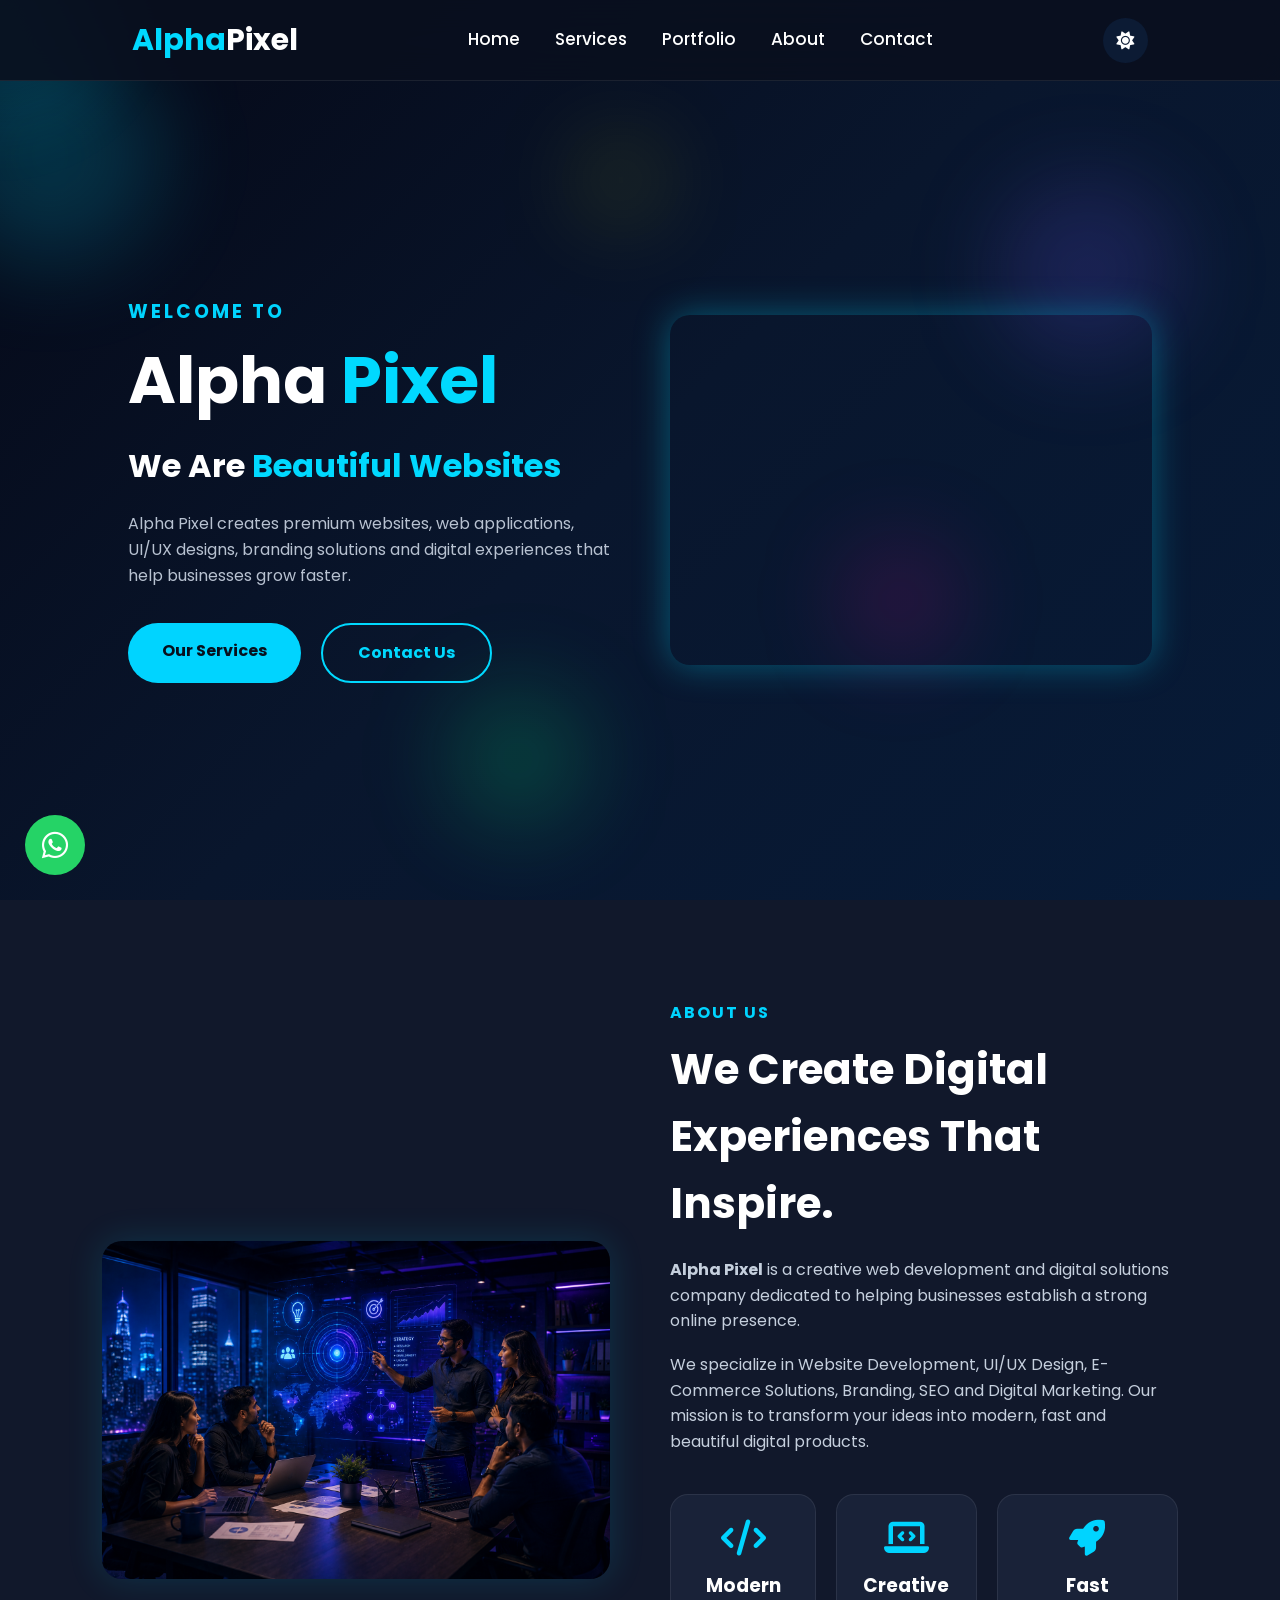
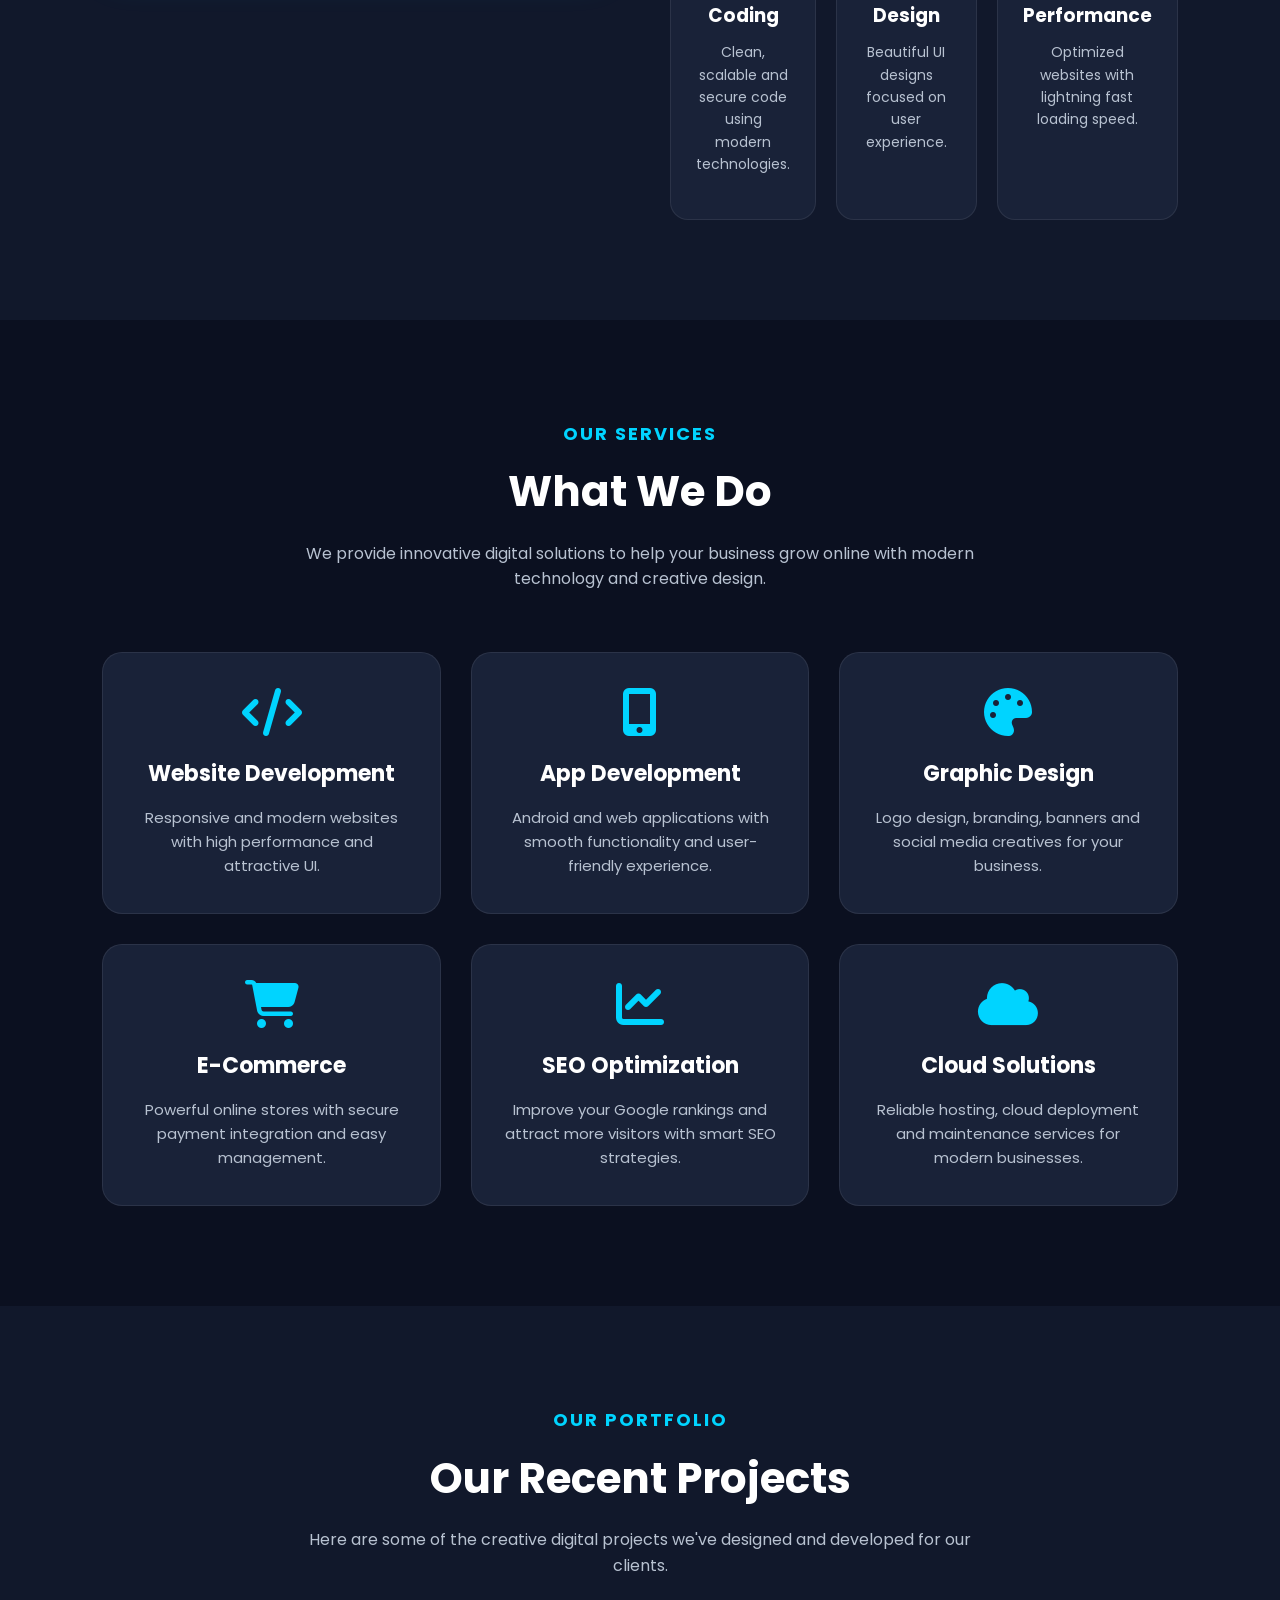
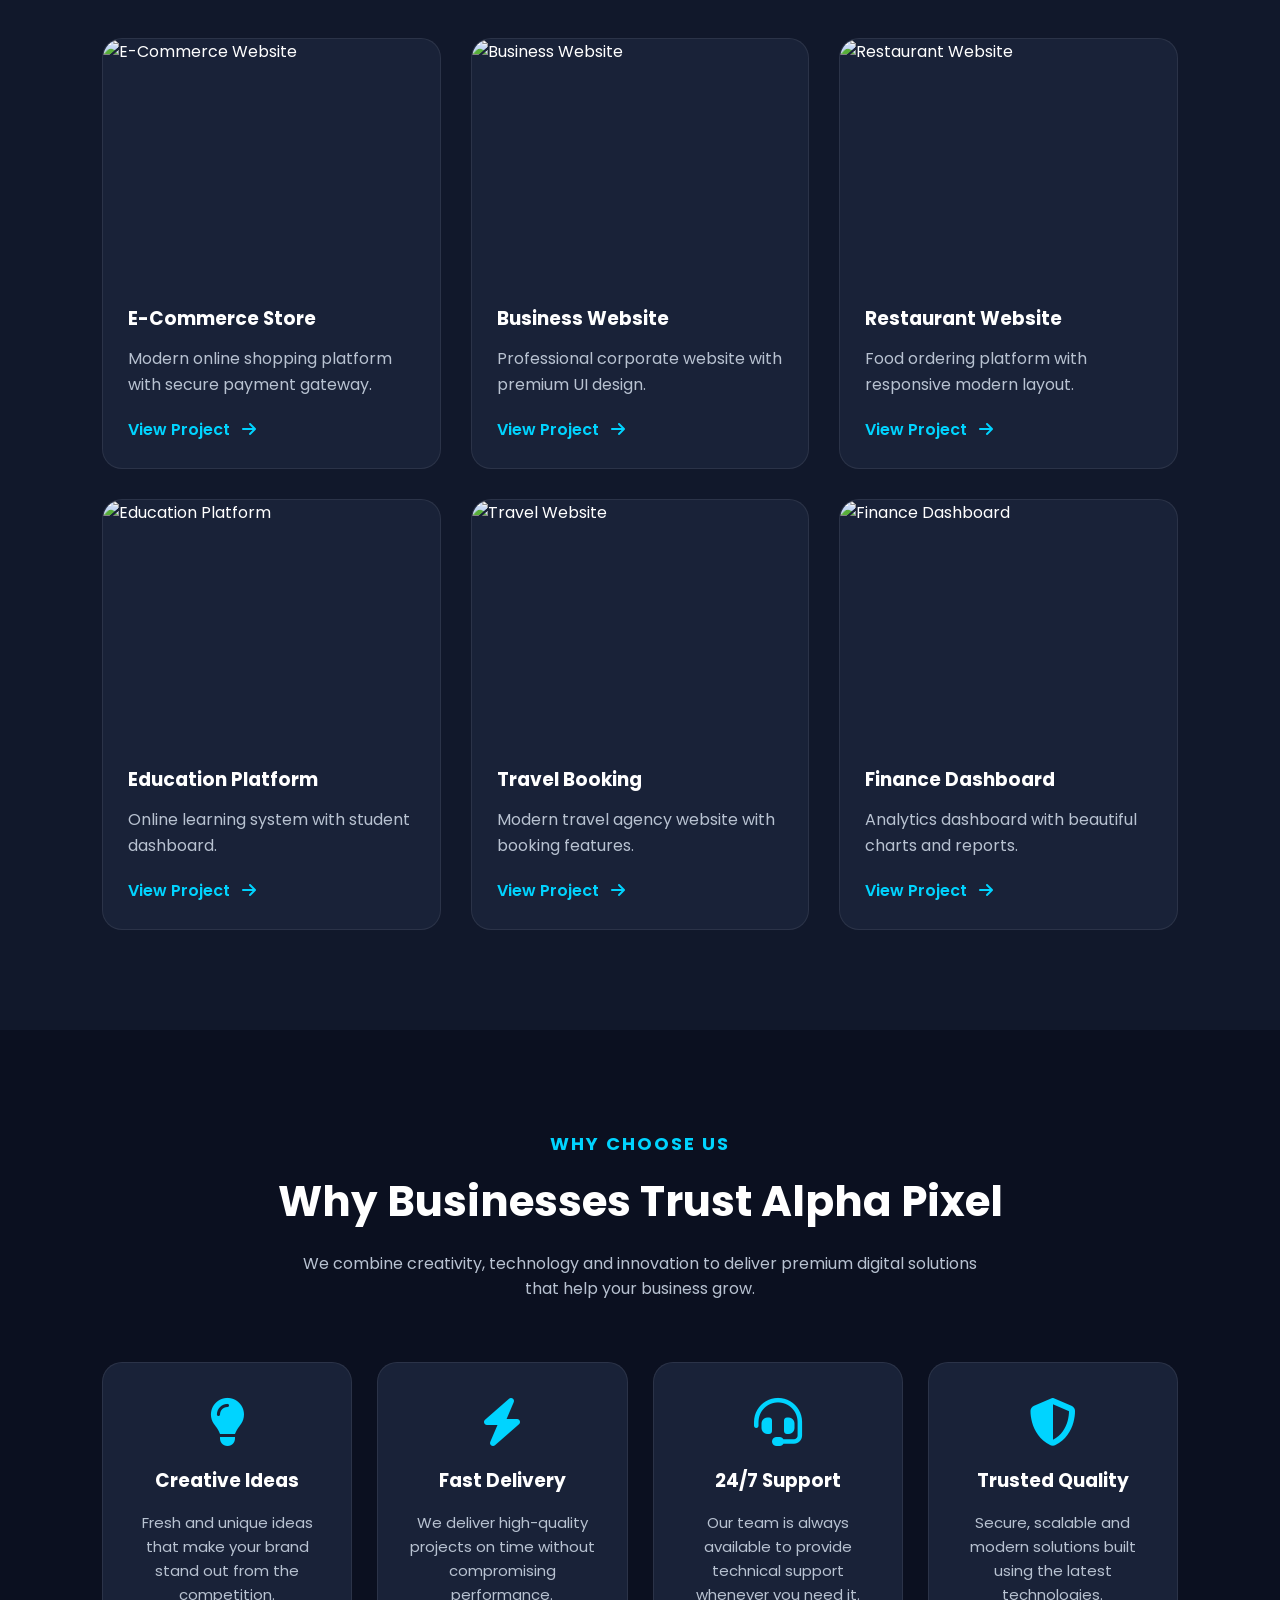
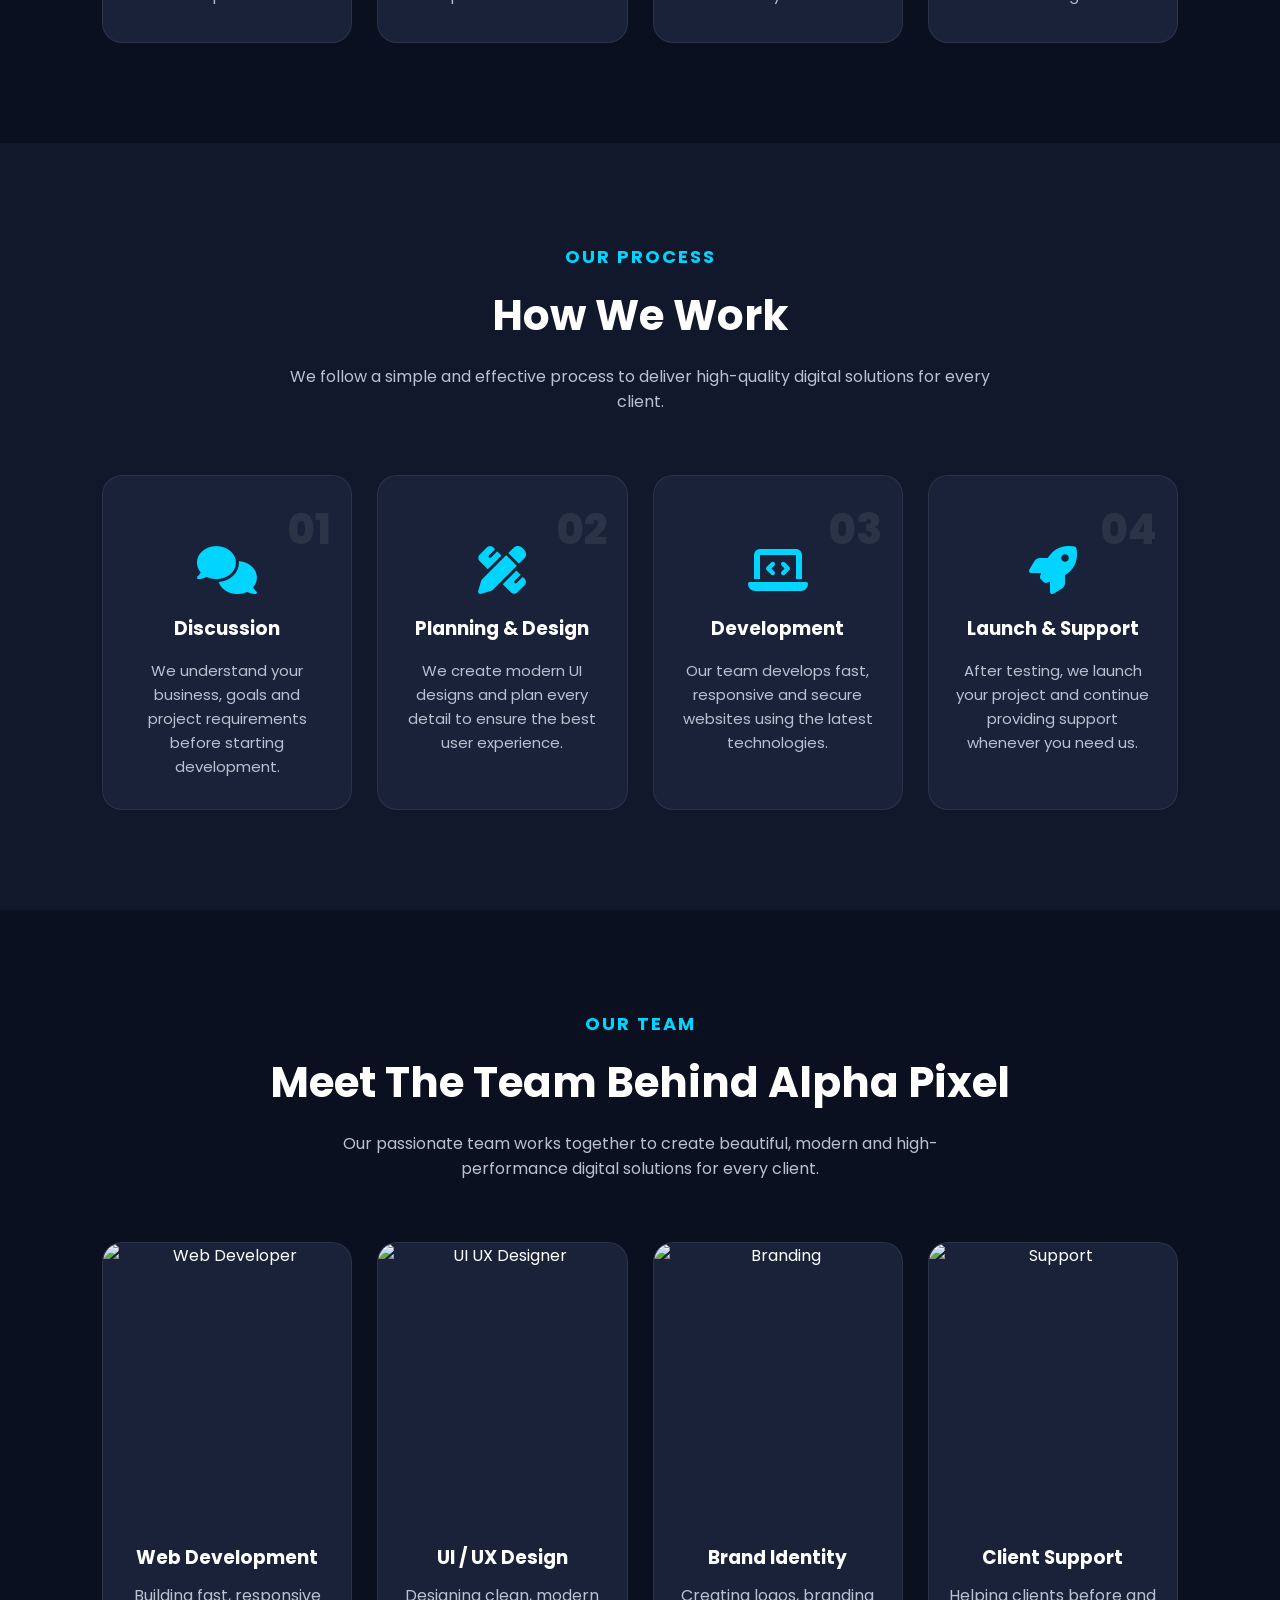
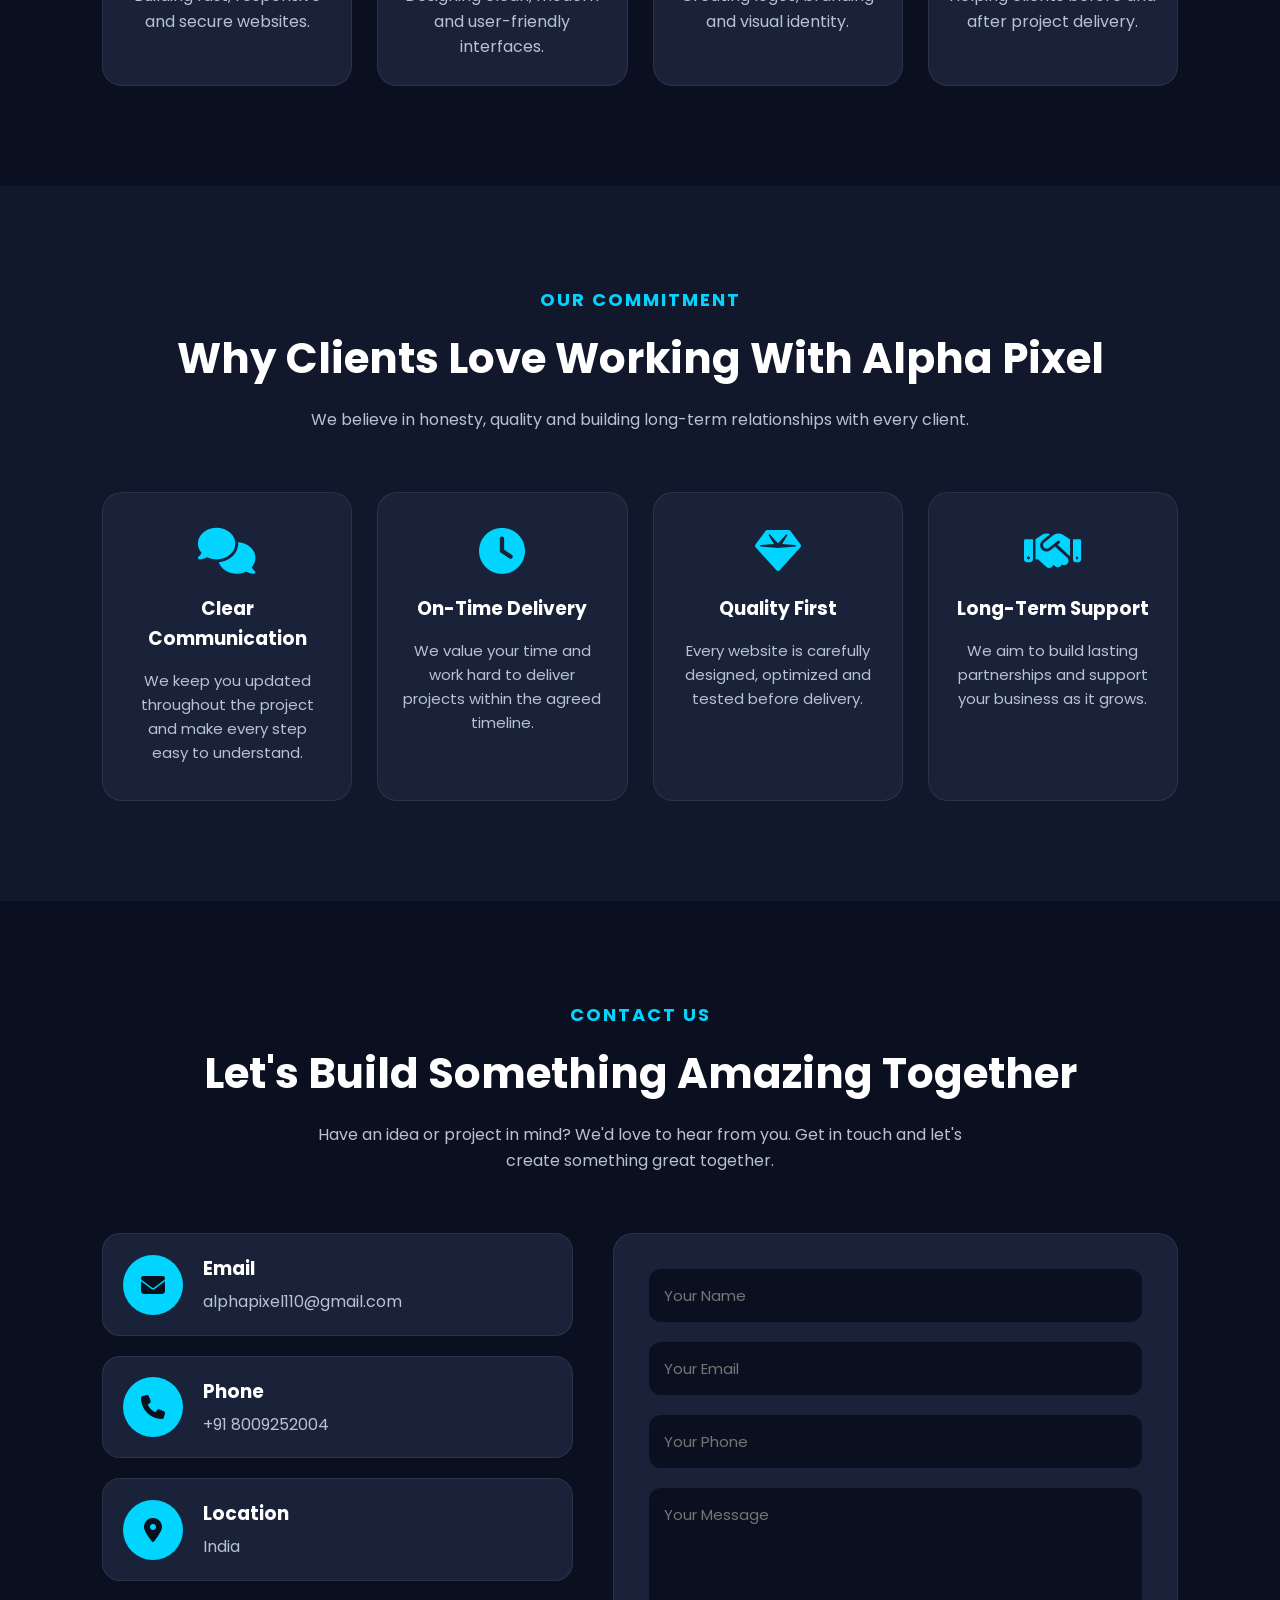
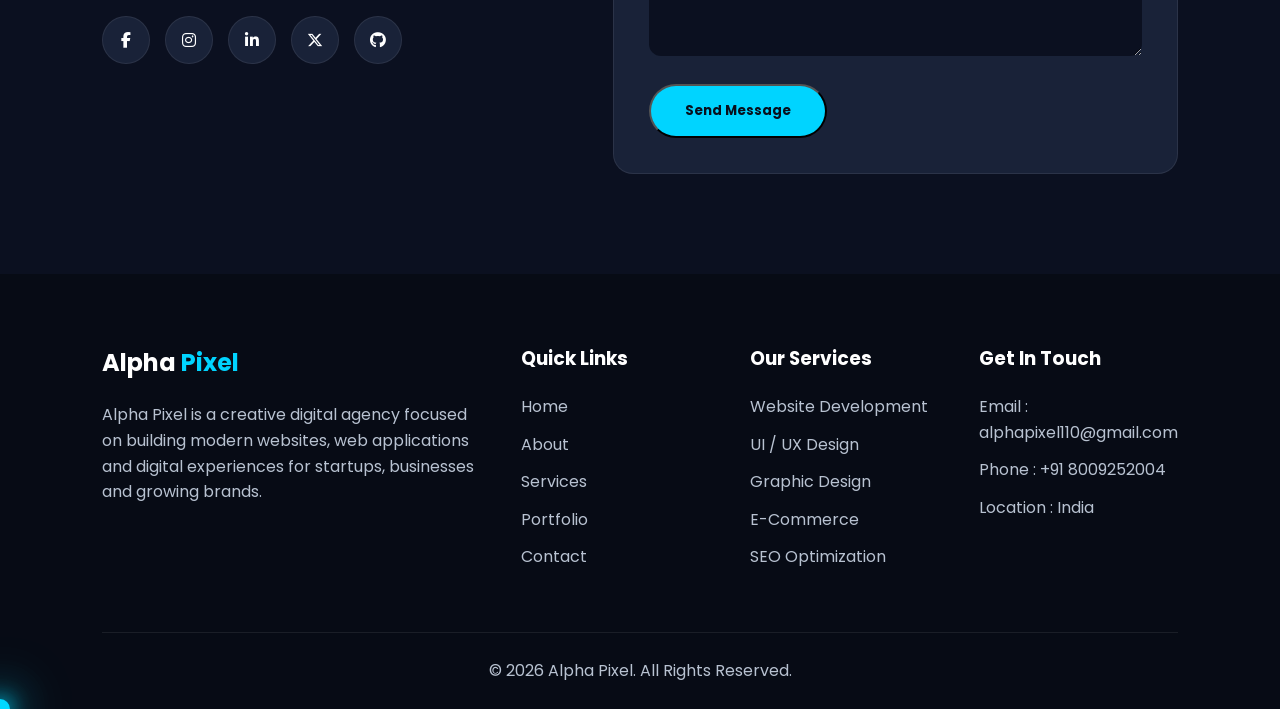
==== commit df831c6d: "updated about image" ====
--- a/index.html
+++ b/index.html
@@ -152,7 +152,7 @@
 
         <div class="about-image">
 
-            <img src="images/about.png" alt="About Alpha Pixel">
+            <img src="./images/ABOUT.PNG" alt="About Alpha Pixel">
 
         </div>
 
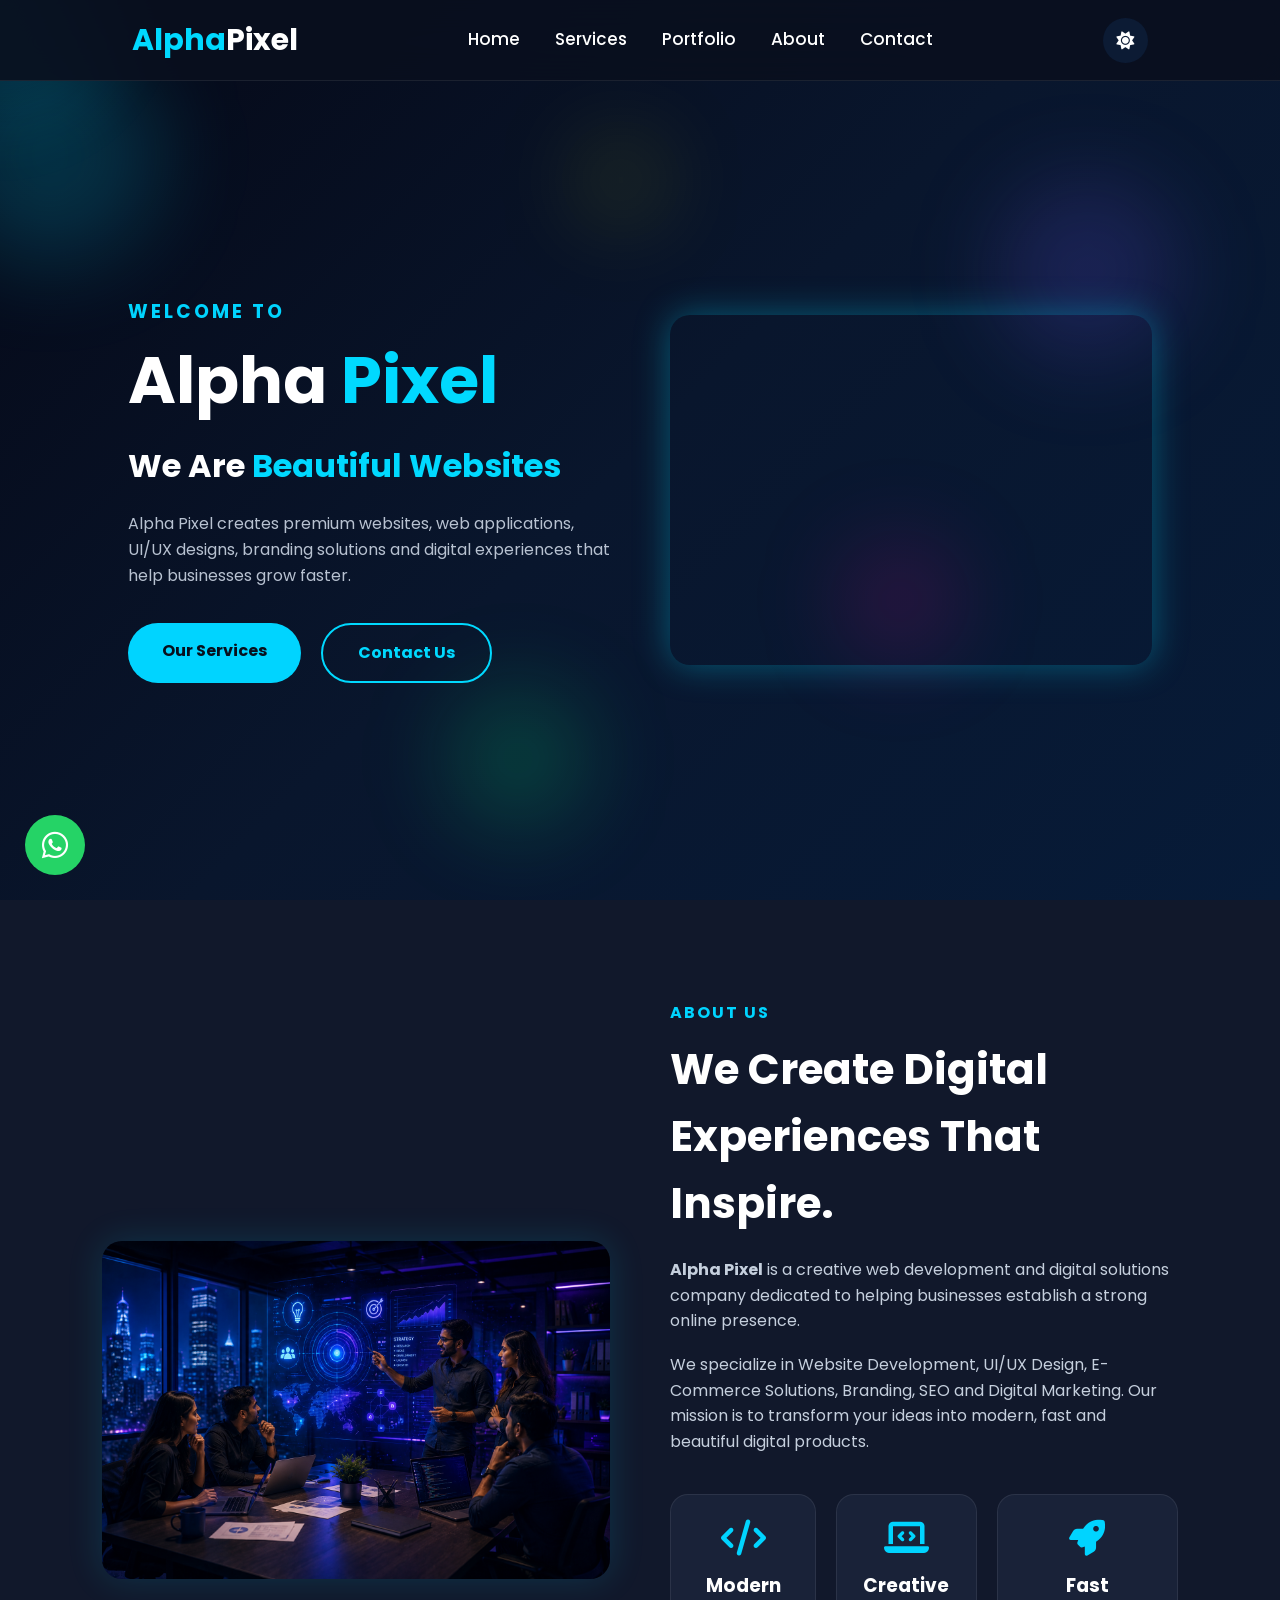
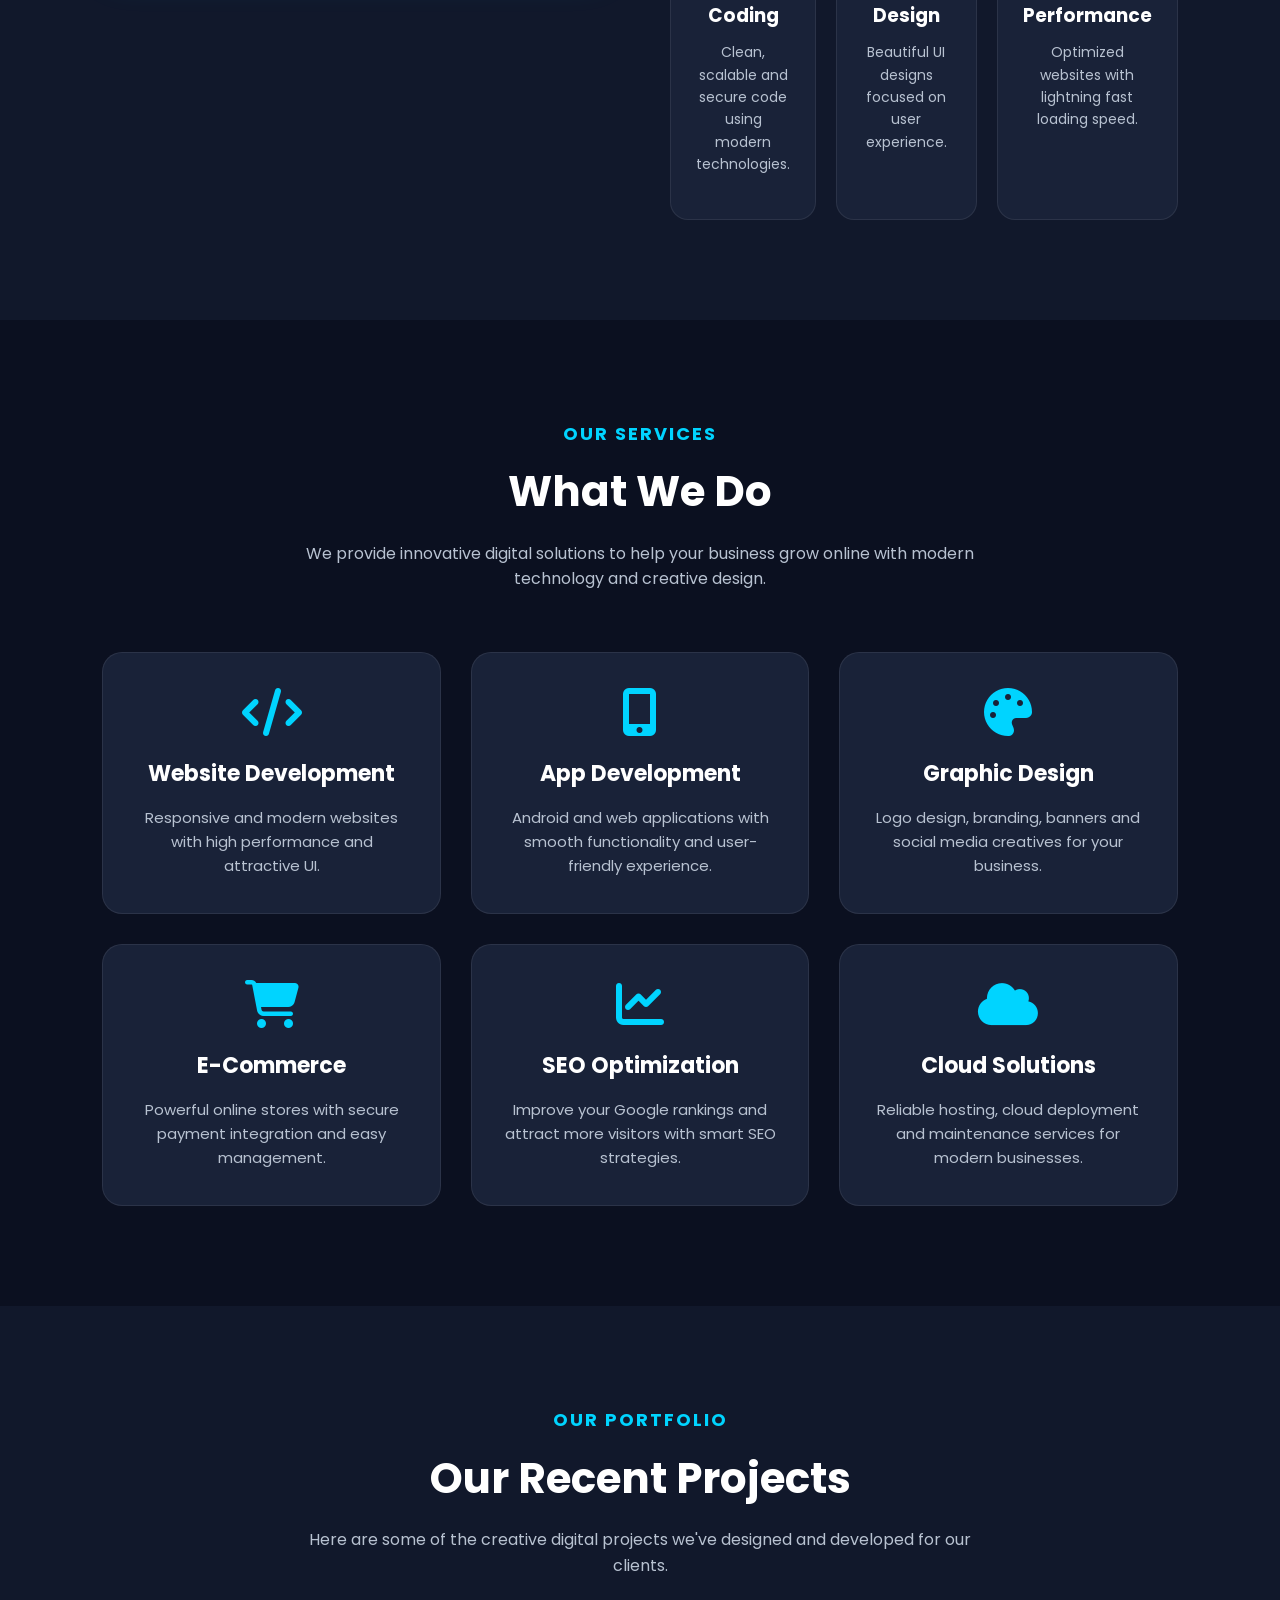
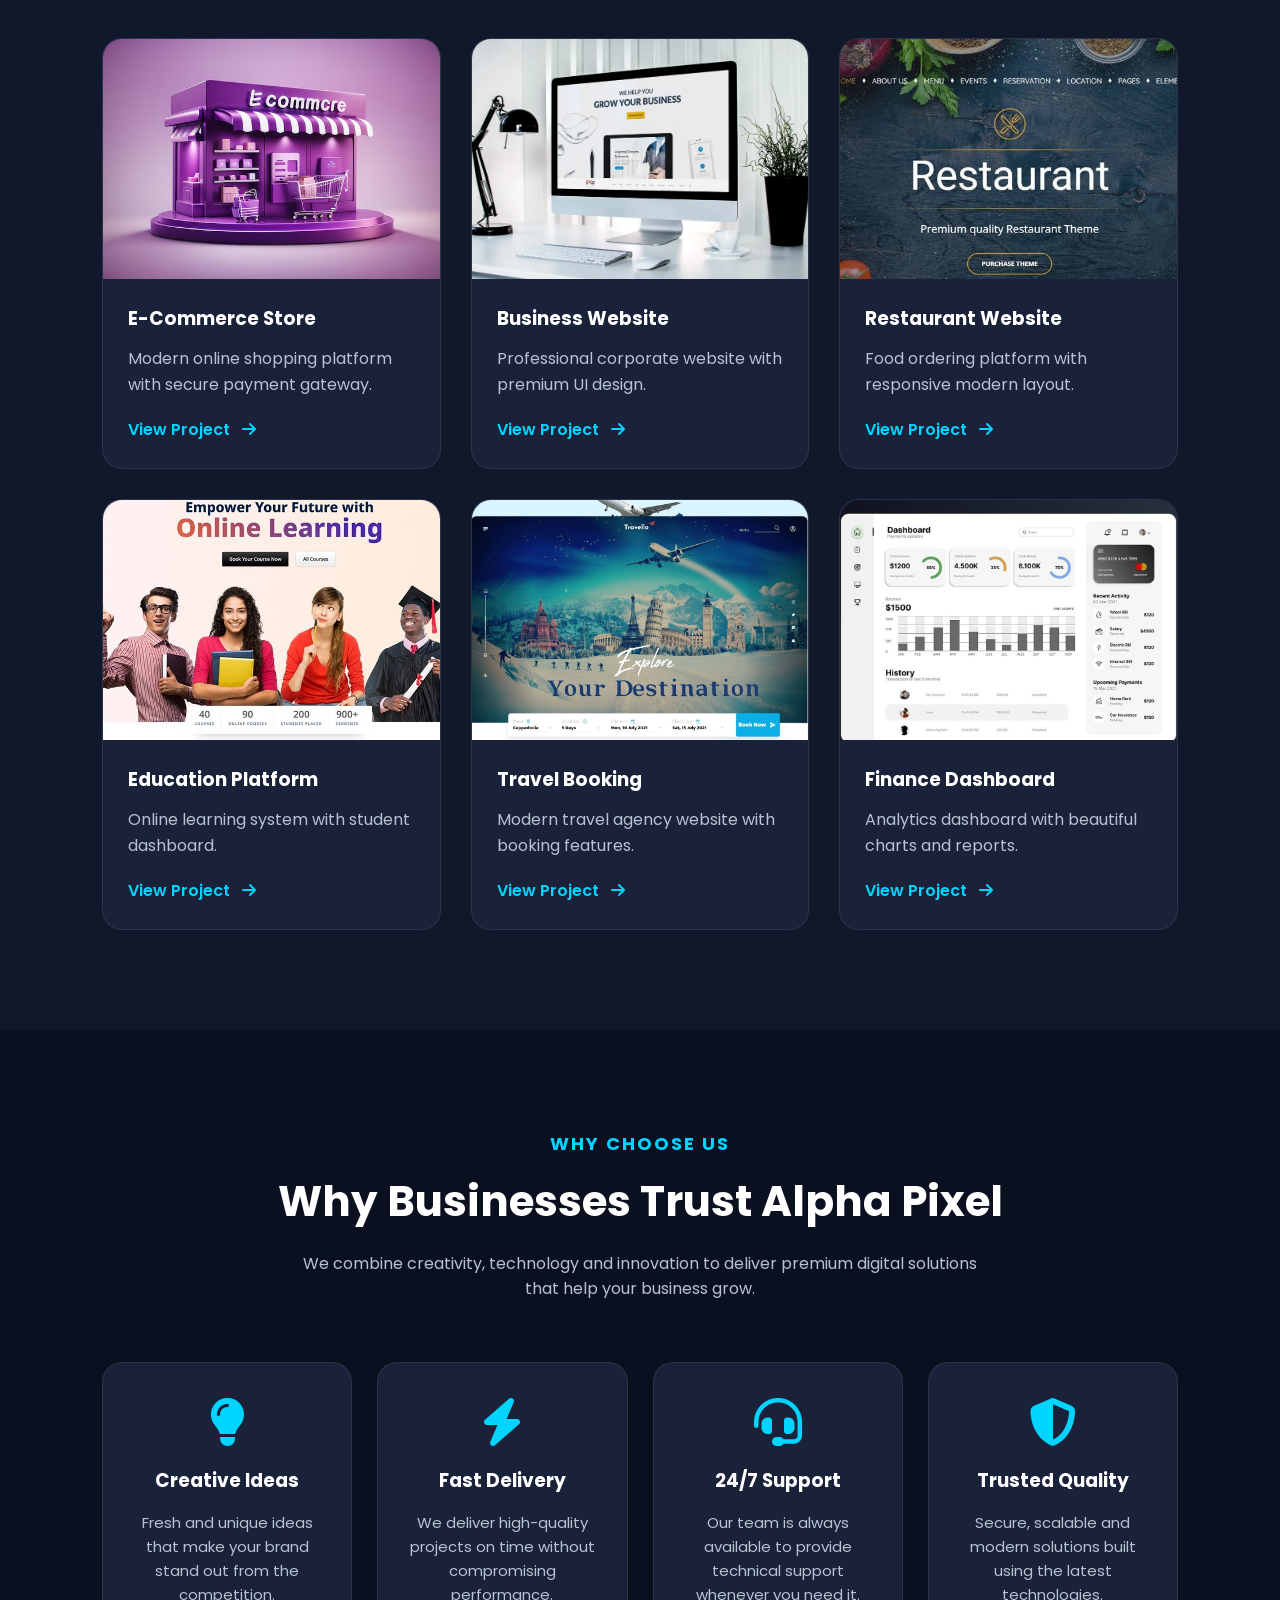
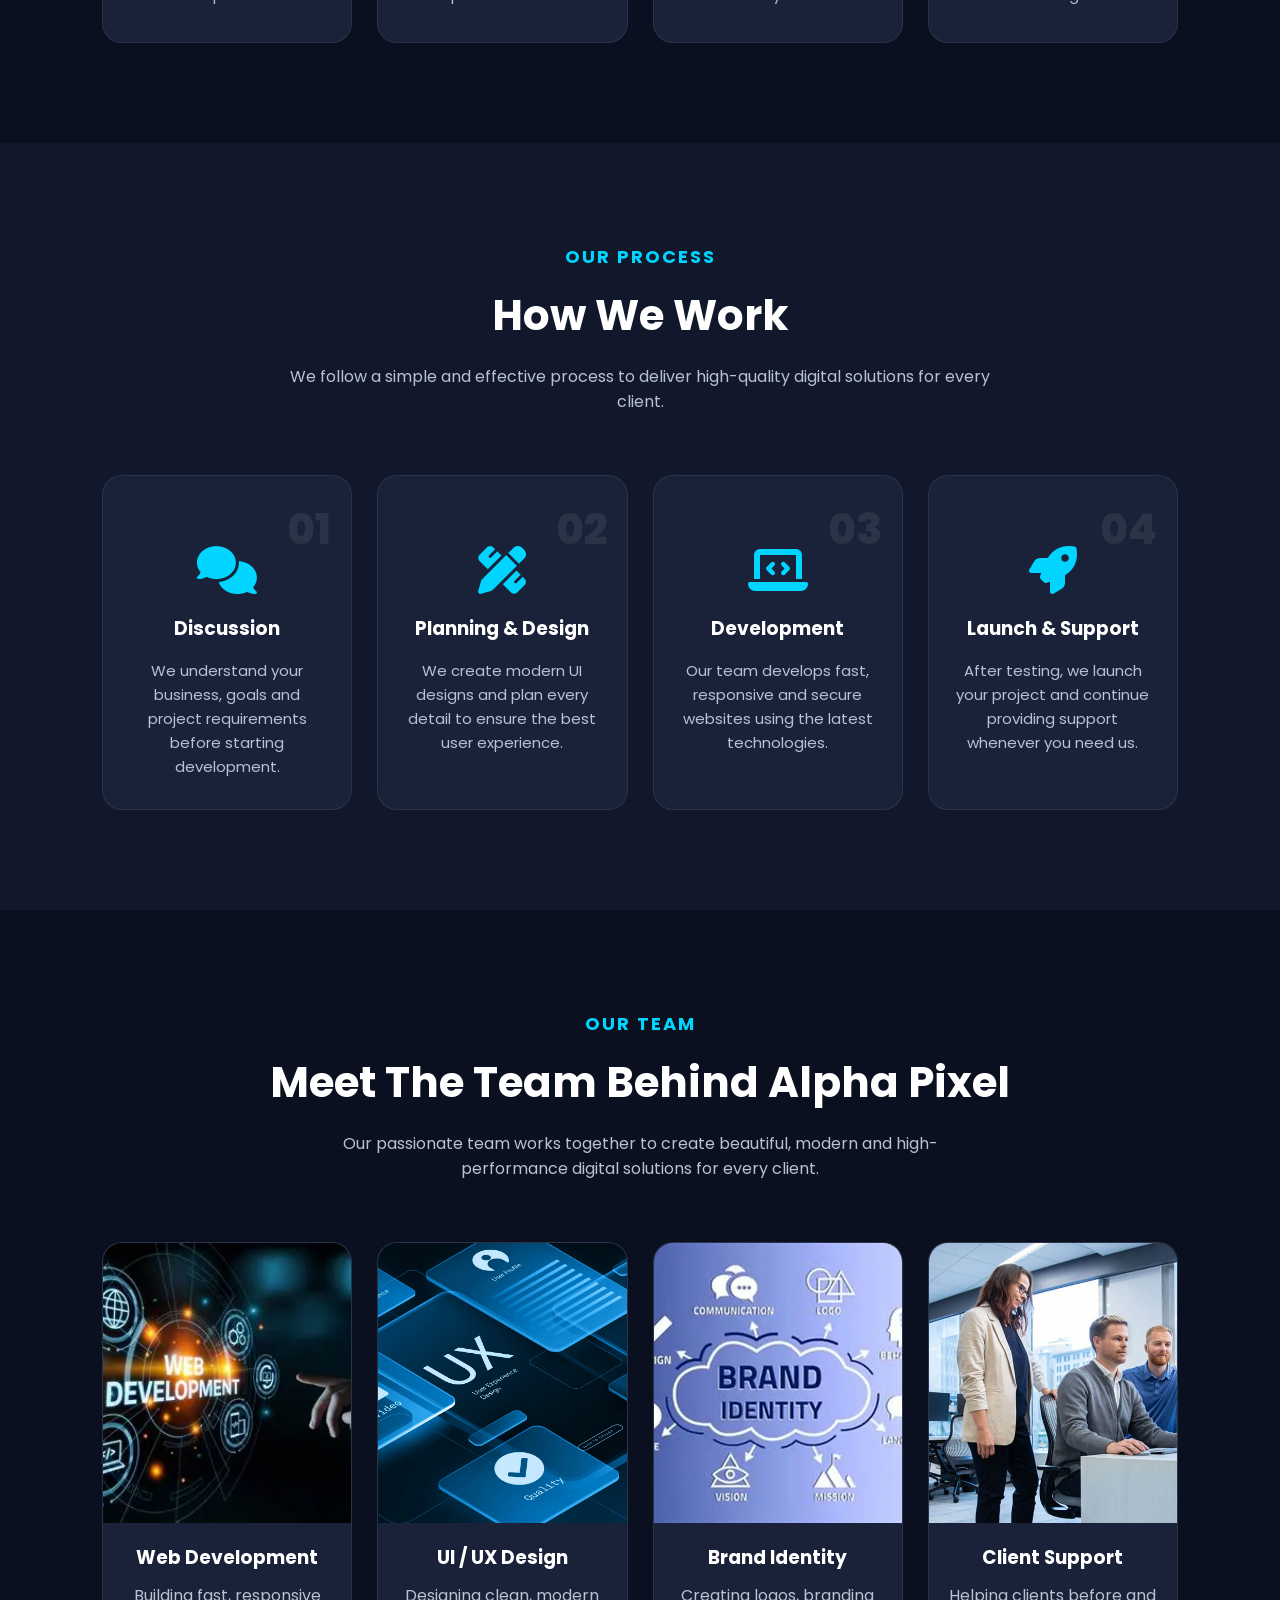
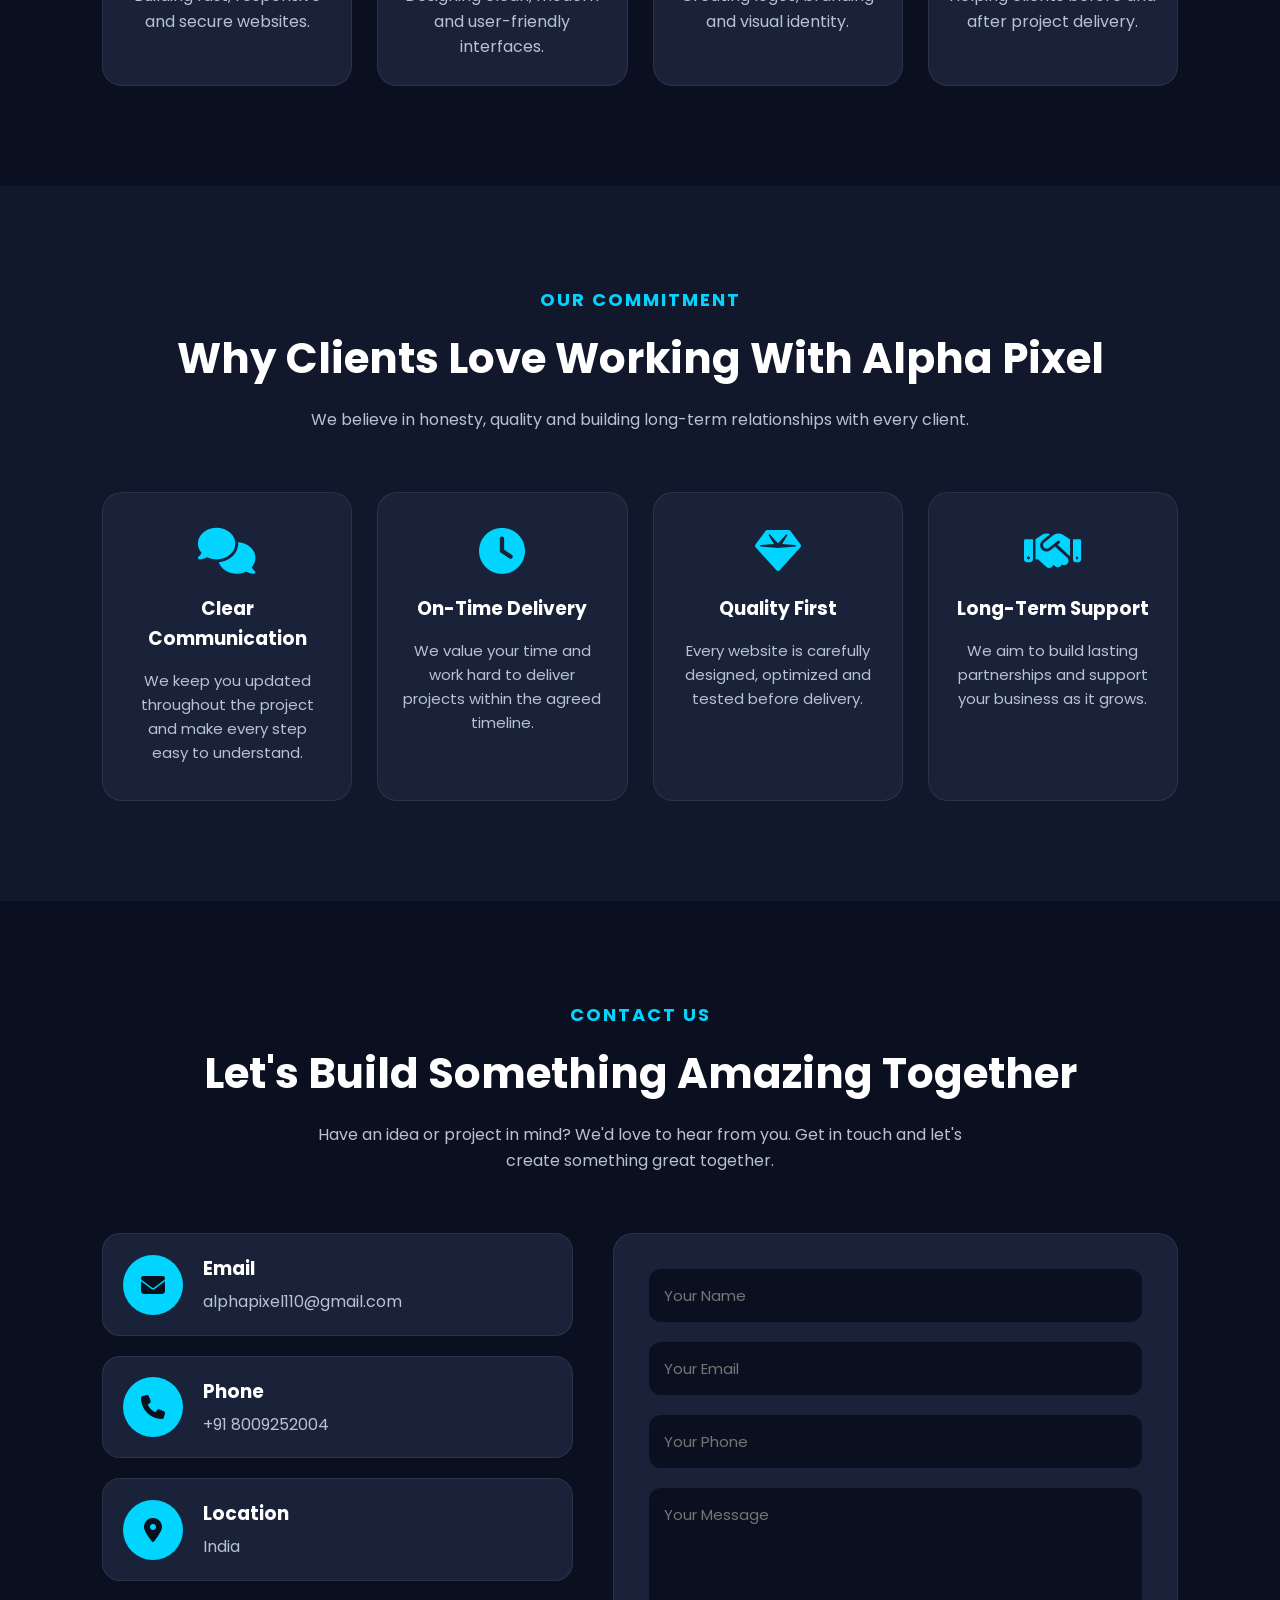
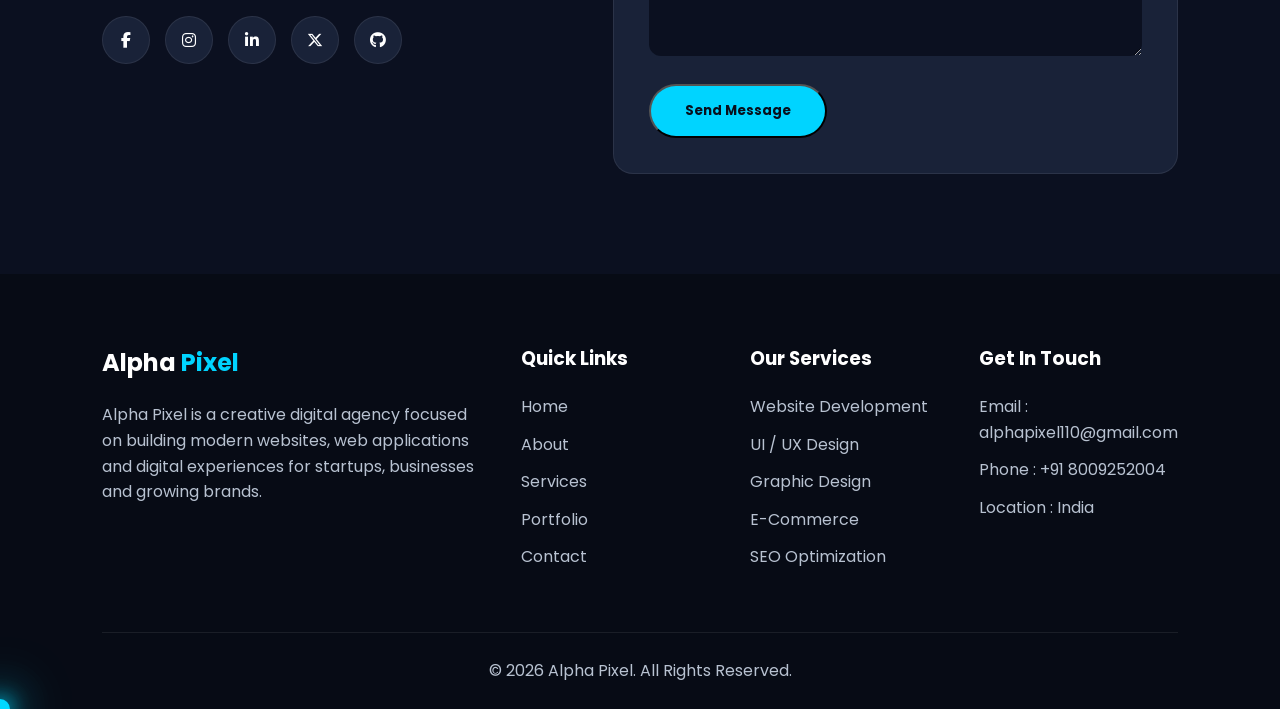
==== commit b582b337: "updated images not found error" ====
--- a/index.html
+++ b/index.html
@@ -351,7 +351,7 @@
 
         <div class="portfolio-card">
 
-            <img src="images/project1.jpg" alt="E-Commerce Website">
+            <img src="./images/PROJECT1.JPG" alt="E-Commerce Website">
 
             <div class="portfolio-content">
 
@@ -370,7 +370,7 @@
 
         <div class="portfolio-card">
 
-            <img src="images/project2.jpg" alt="Business Website">
+            <img src="./images/PROJECT2.JPG" alt="Business Website">
 
             <div class="portfolio-content">
 
@@ -389,7 +389,7 @@
 
         <div class="portfolio-card">
 
-            <img src="images/project3.jpg" alt="Restaurant Website">
+            <img src="./images/PROJECT3.JPG" alt="Restaurant Website">
 
             <div class="portfolio-content">
 
@@ -408,7 +408,7 @@
 
         <div class="portfolio-card">
 
-            <img src="images/project4.jpg" alt="Education Platform">
+            <img src="./images/PROJECT4.JPG" alt="Education Platform">
 
             <div class="portfolio-content">
 
@@ -427,7 +427,7 @@
 
         <div class="portfolio-card">
 
-            <img src="images/project5.jpg" alt="Travel Website">
+            <img src="./images/PROJECT5.JPG" alt="Travel Website">
 
             <div class="portfolio-content">
 
@@ -446,7 +446,7 @@
 
         <div class="portfolio-card">
 
-            <img src="images/project6.jpg" alt="Finance Dashboard">
+            <img src="./images/PROJECT6.JPG" alt="Finance Dashboard">
 
             <div class="portfolio-content">
 
@@ -654,7 +654,7 @@
 
         <div class="team-card">
 
-            <img src="images/team1.jpg" alt="Web Developer">
+            <img src="./images/TEAM1.JPG" alt="Web Developer">
 
             <h3>Web Development</h3>
 
@@ -664,7 +664,7 @@
 
         <div class="team-card">
 
-            <img src="images/team2.jpg" alt="UI UX Designer">
+            <img src="./images/TEAM2.JPG" alt="UI UX Designer">
 
             <h3>UI / UX Design</h3>
 
@@ -674,7 +674,7 @@
 
         <div class="team-card">
 
-            <img src="images/team3.jpg" alt="Branding">
+            <img src="./images/TEAM3.JPG" alt="Branding">
 
             <h3>Brand Identity</h3>
 
@@ -684,7 +684,7 @@
 
         <div class="team-card">
 
-            <img src="images/team4.jpg" alt="Support">
+            <img src="./images/TEAM4.JPG" alt="Support">
 
             <h3>Client Support</h3>
 
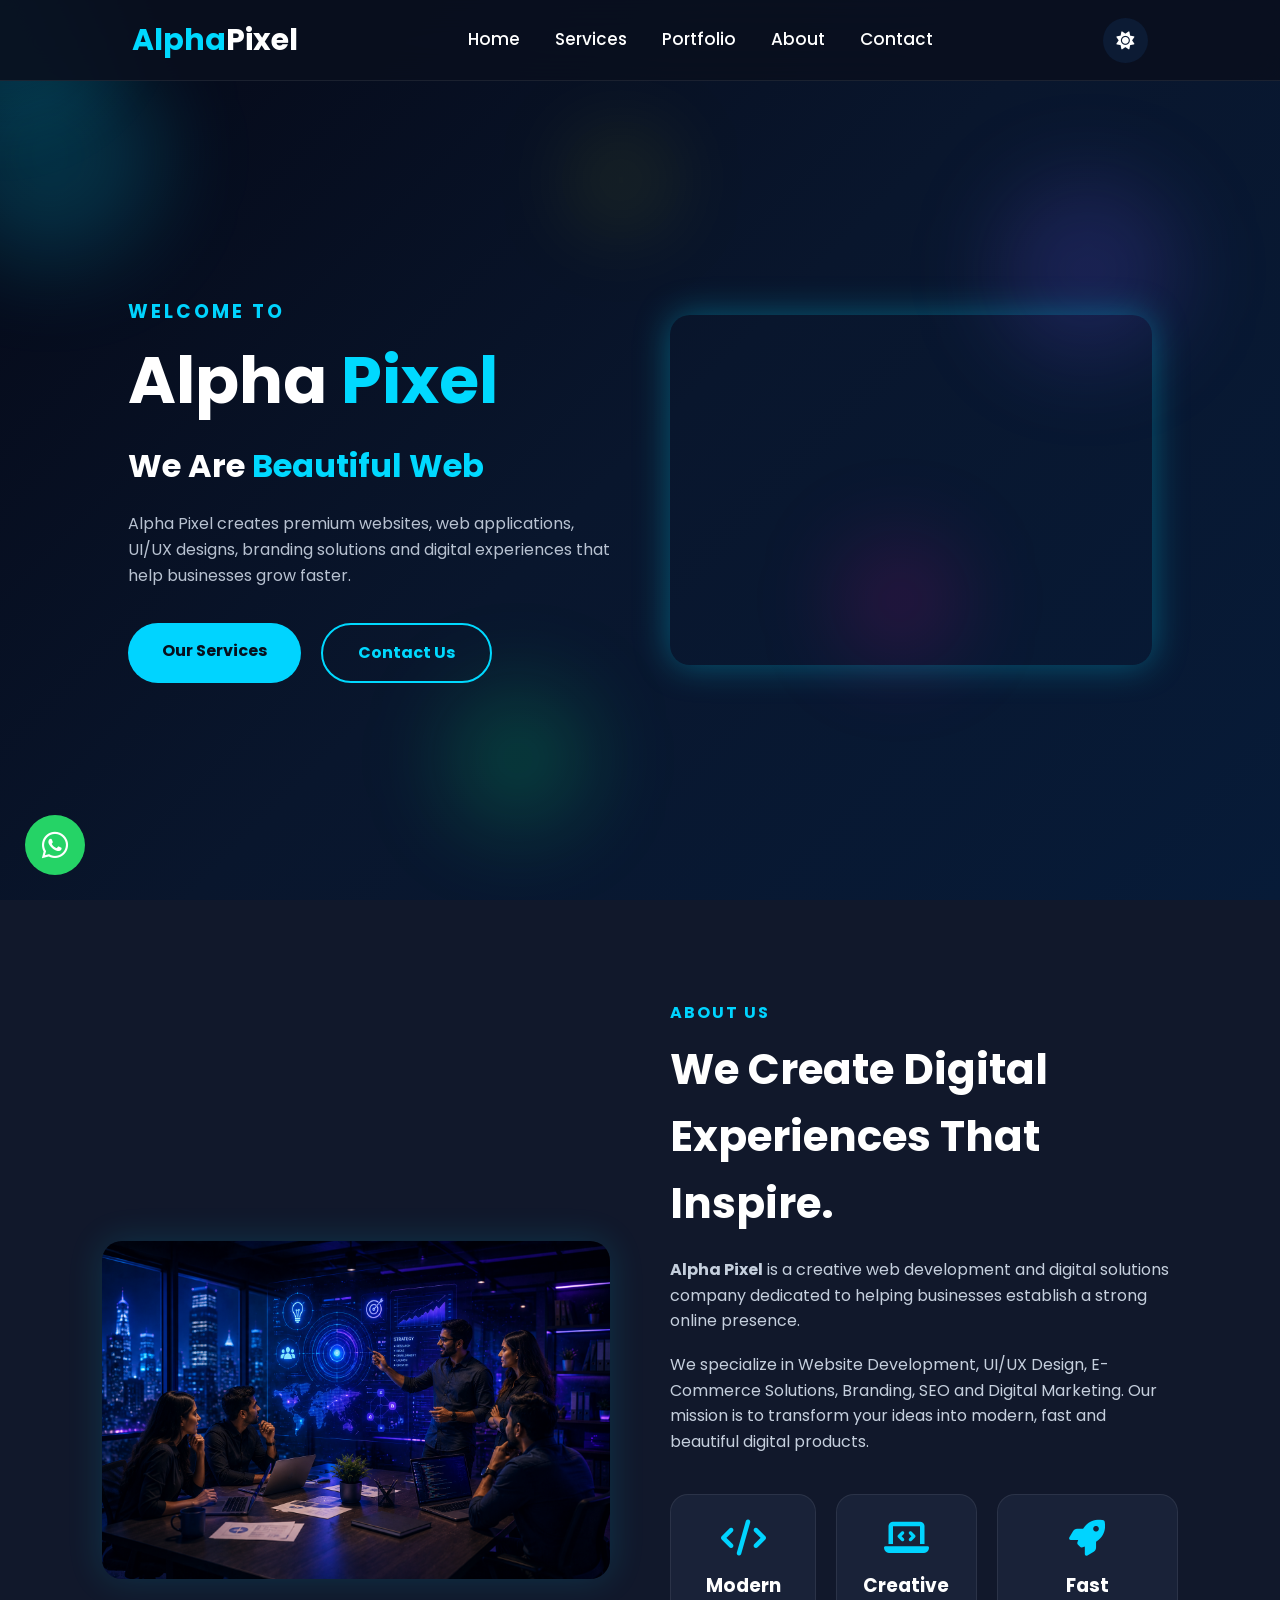
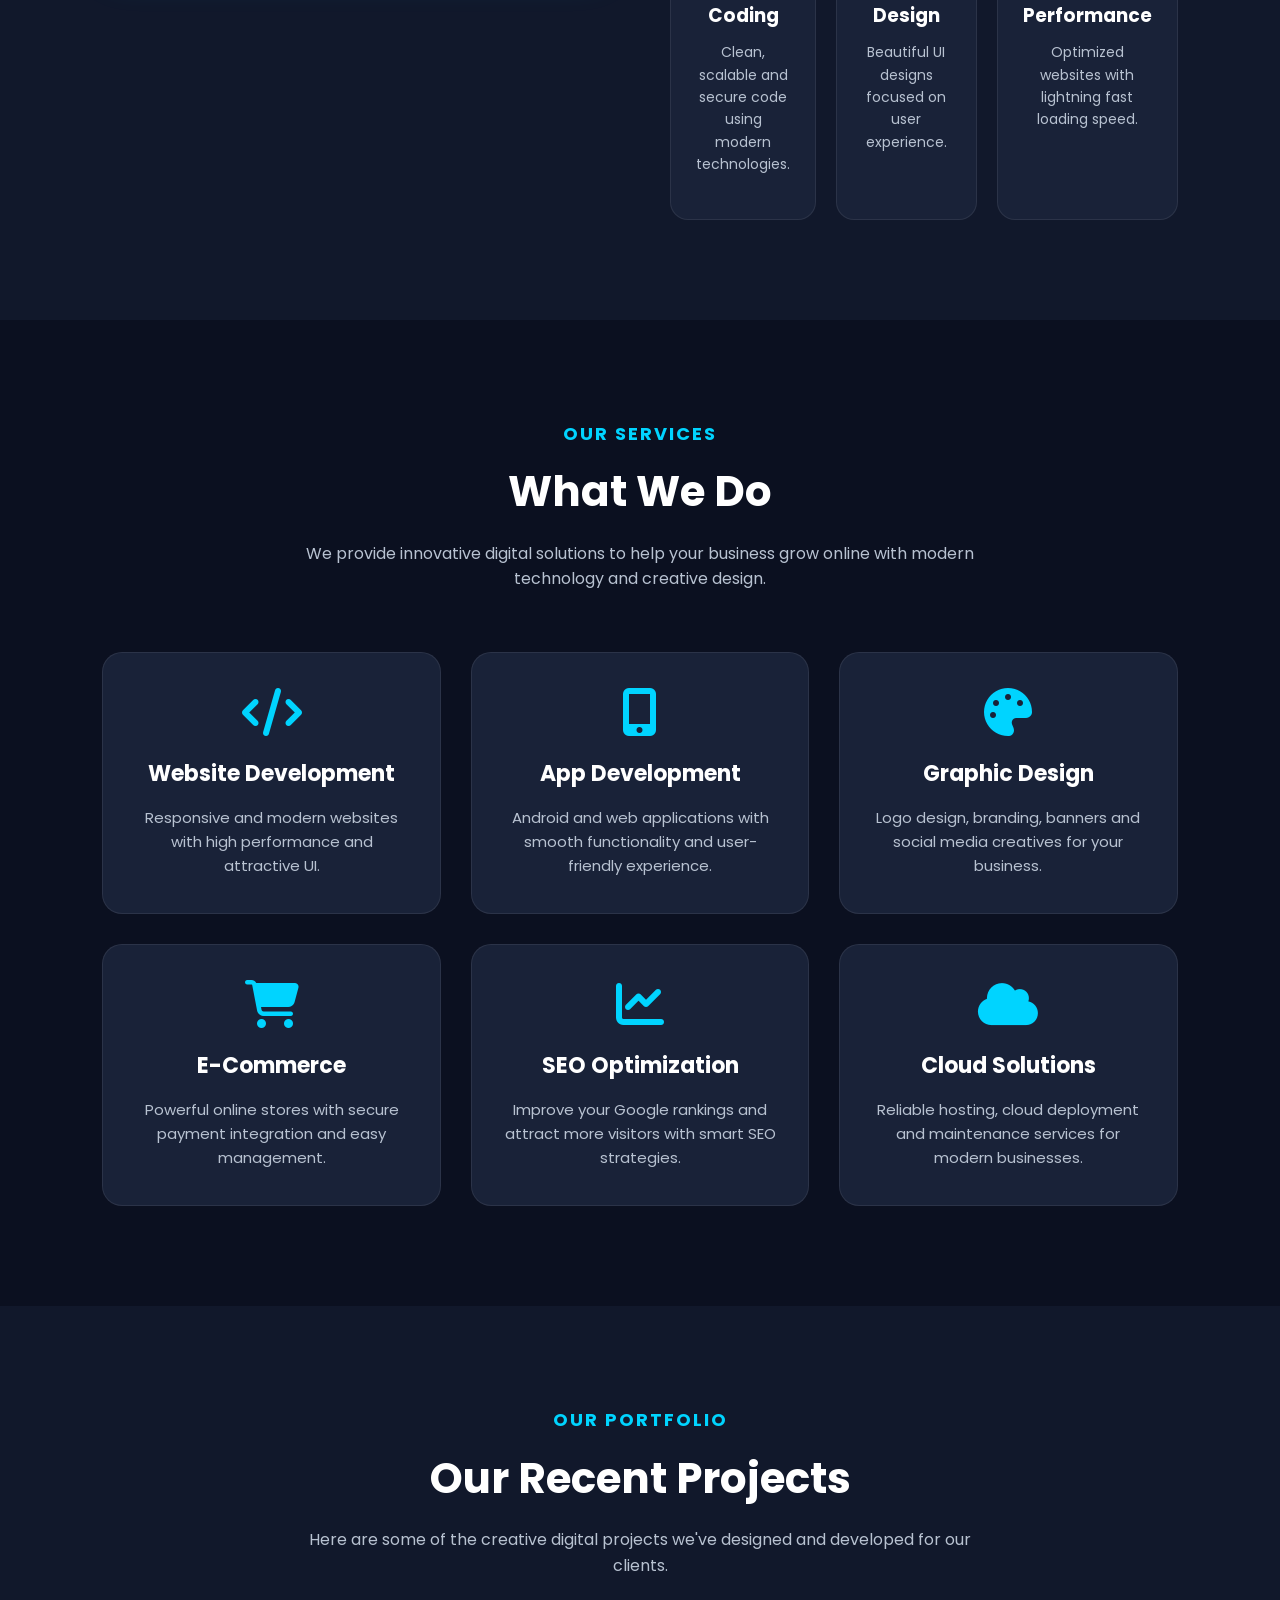
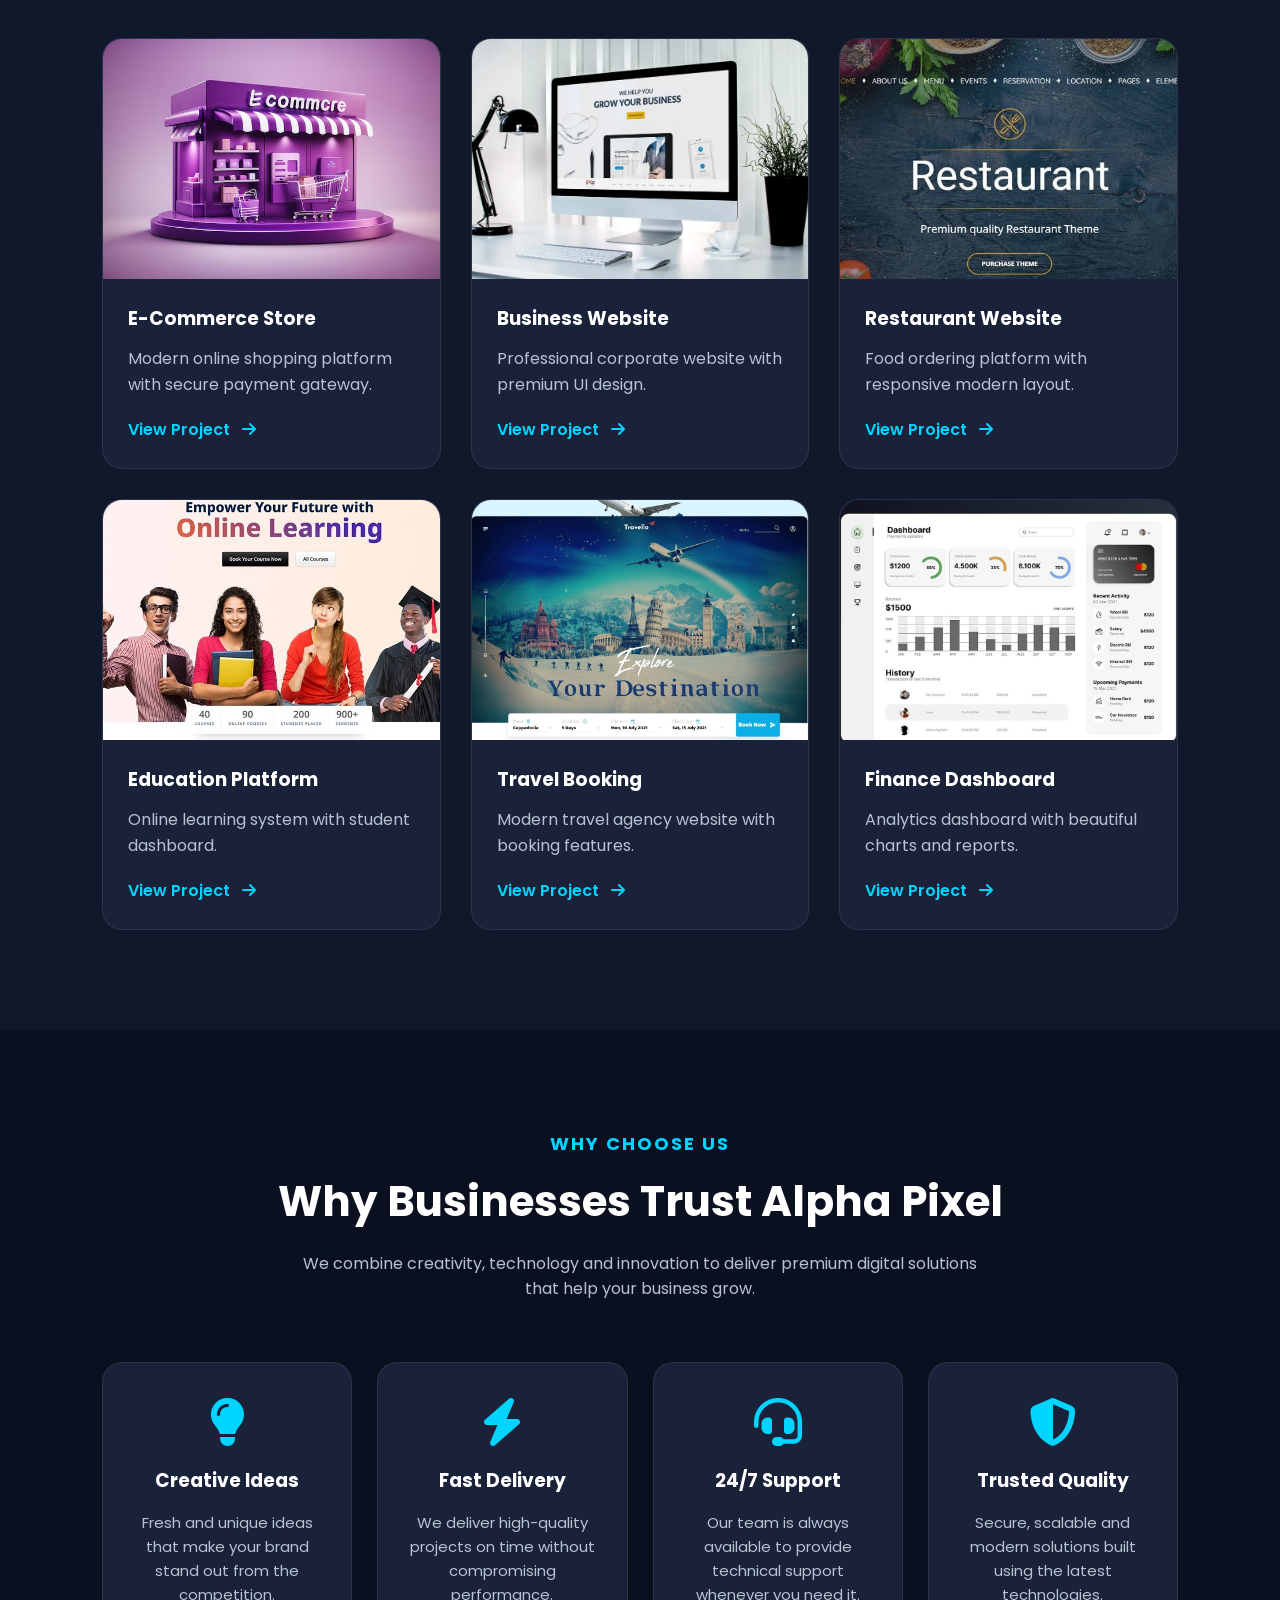
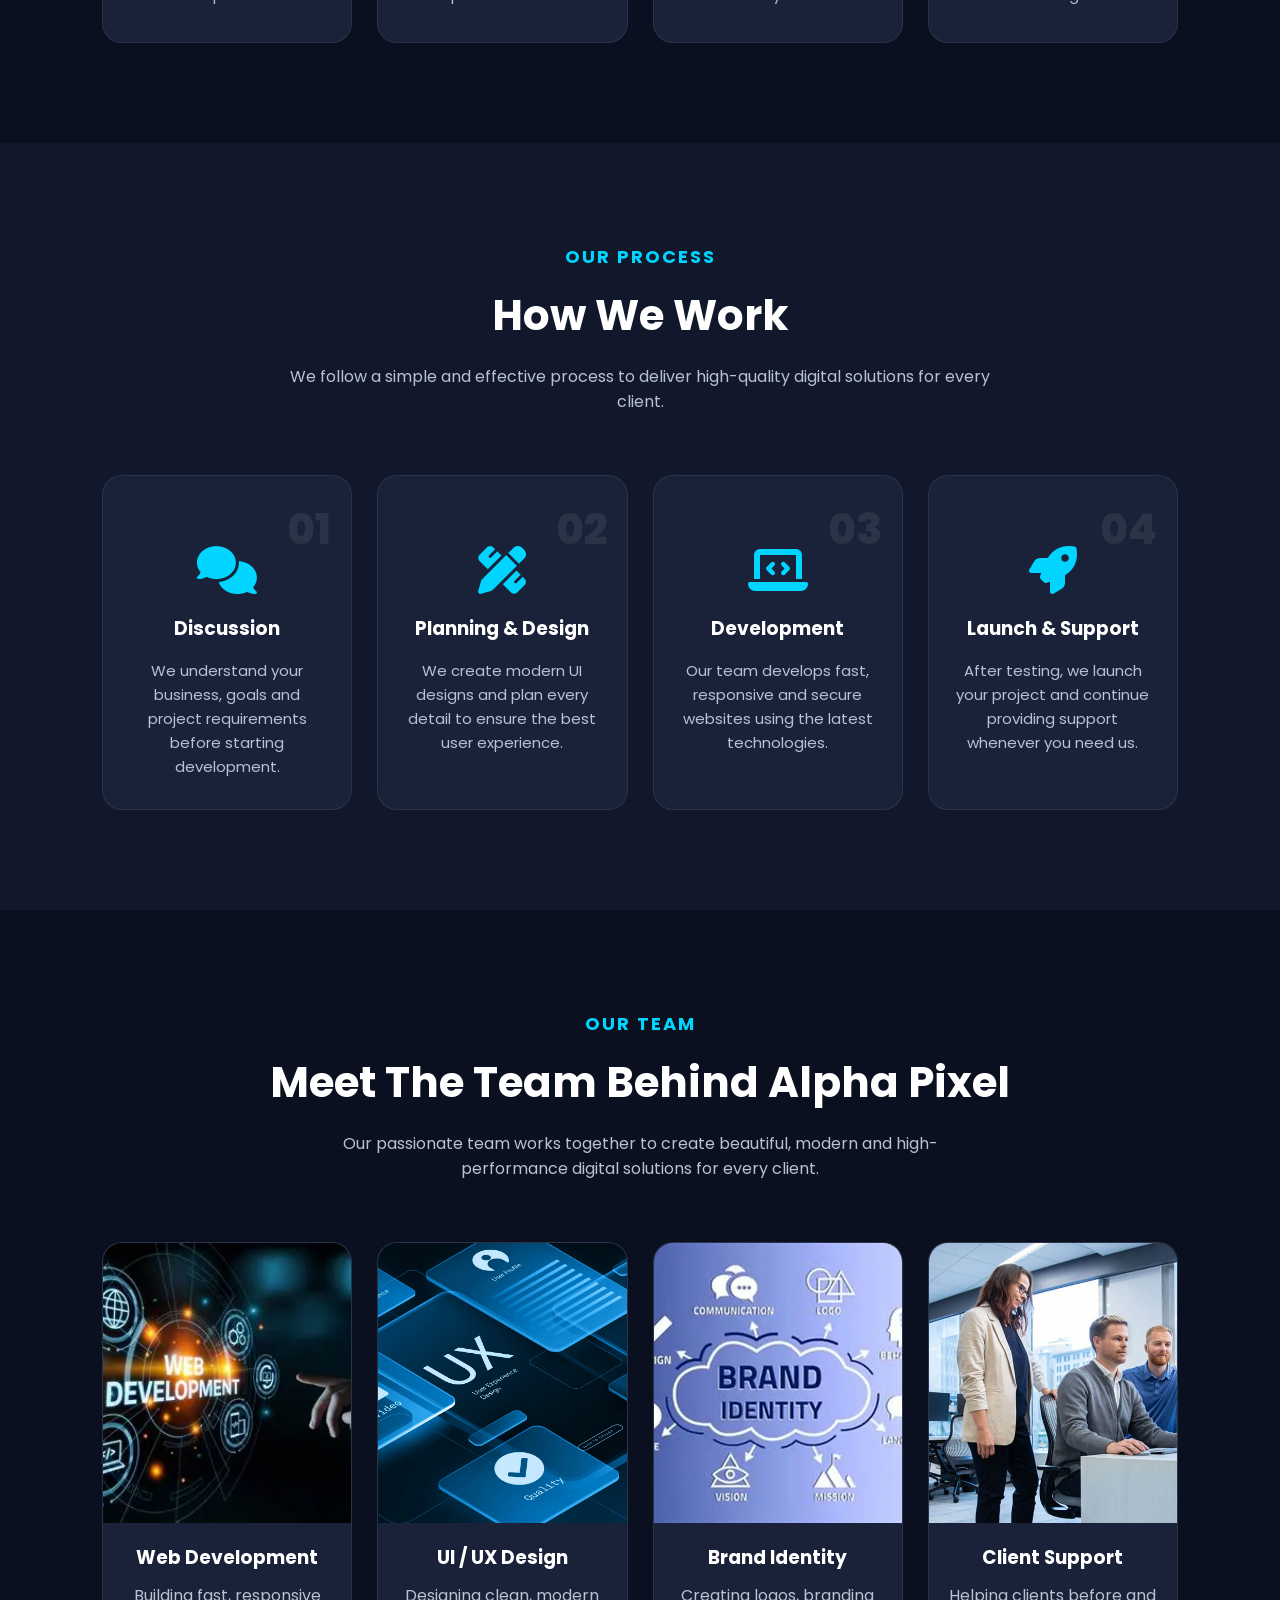
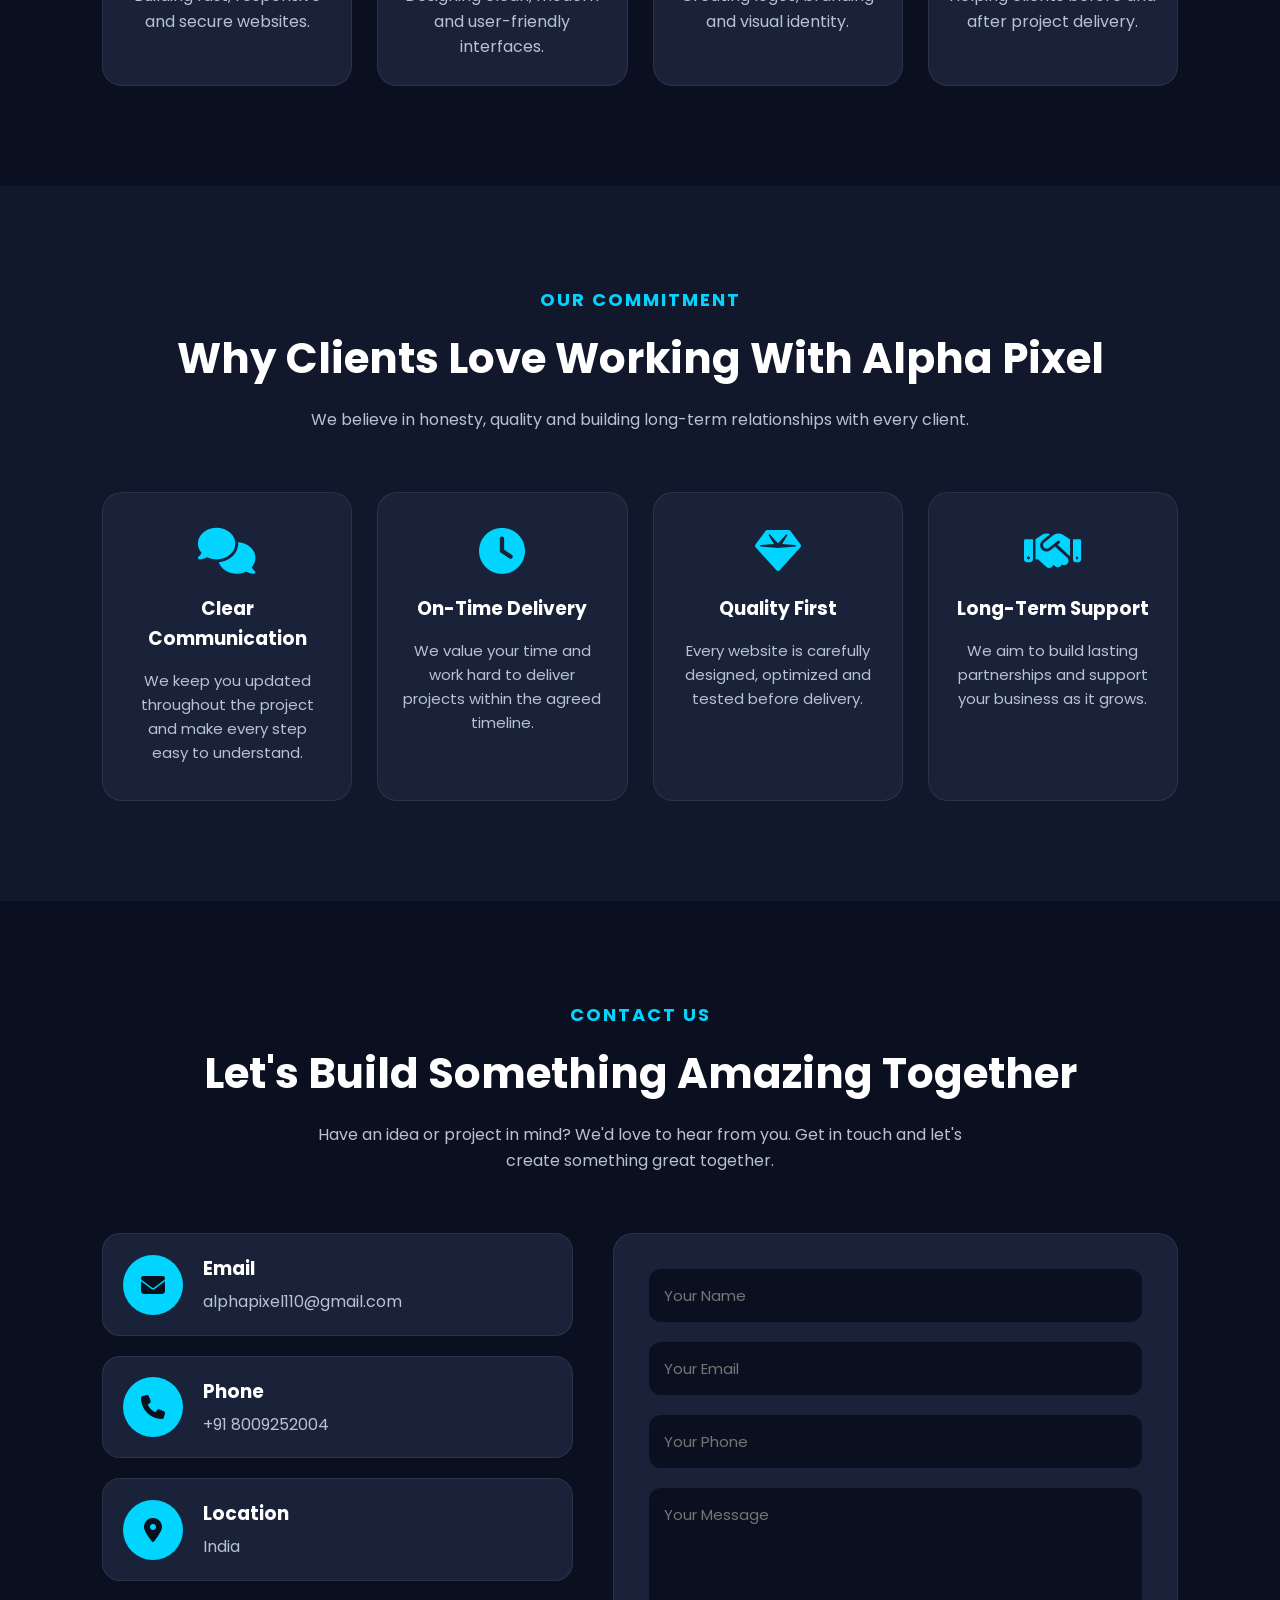
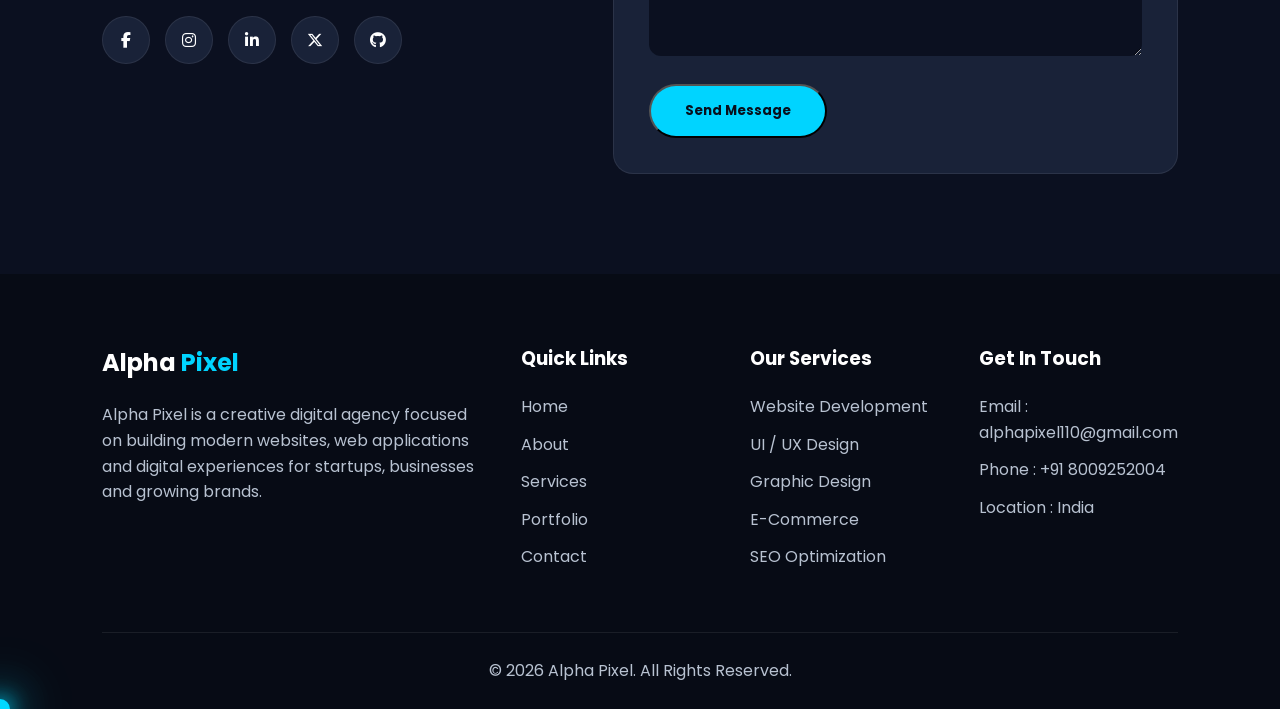
==== commit e2195132: "integrated seo" ====
--- a/index.html
+++ b/index.html
@@ -20,6 +20,16 @@
     <!-- Font Awesome -->
     <link rel="stylesheet"
         href="https://cdnjs.cloudflare.com/ajax/libs/font-awesome/6.7.2/css/all.min.css">
+
+        <!-- Google tag (gtag.js) -->
+<script async src="https://www.googletagmanager.com/gtag/js?id=G-PBFZKJV28Y"></script>
+<script>
+  window.dataLayer = window.dataLayer || [];
+  function gtag(){dataLayer.push(arguments);}
+  gtag('js', new Date());
+
+  gtag('config', 'G-PBFZKJV28Y');
+</script>
 </head>
 
 <body>
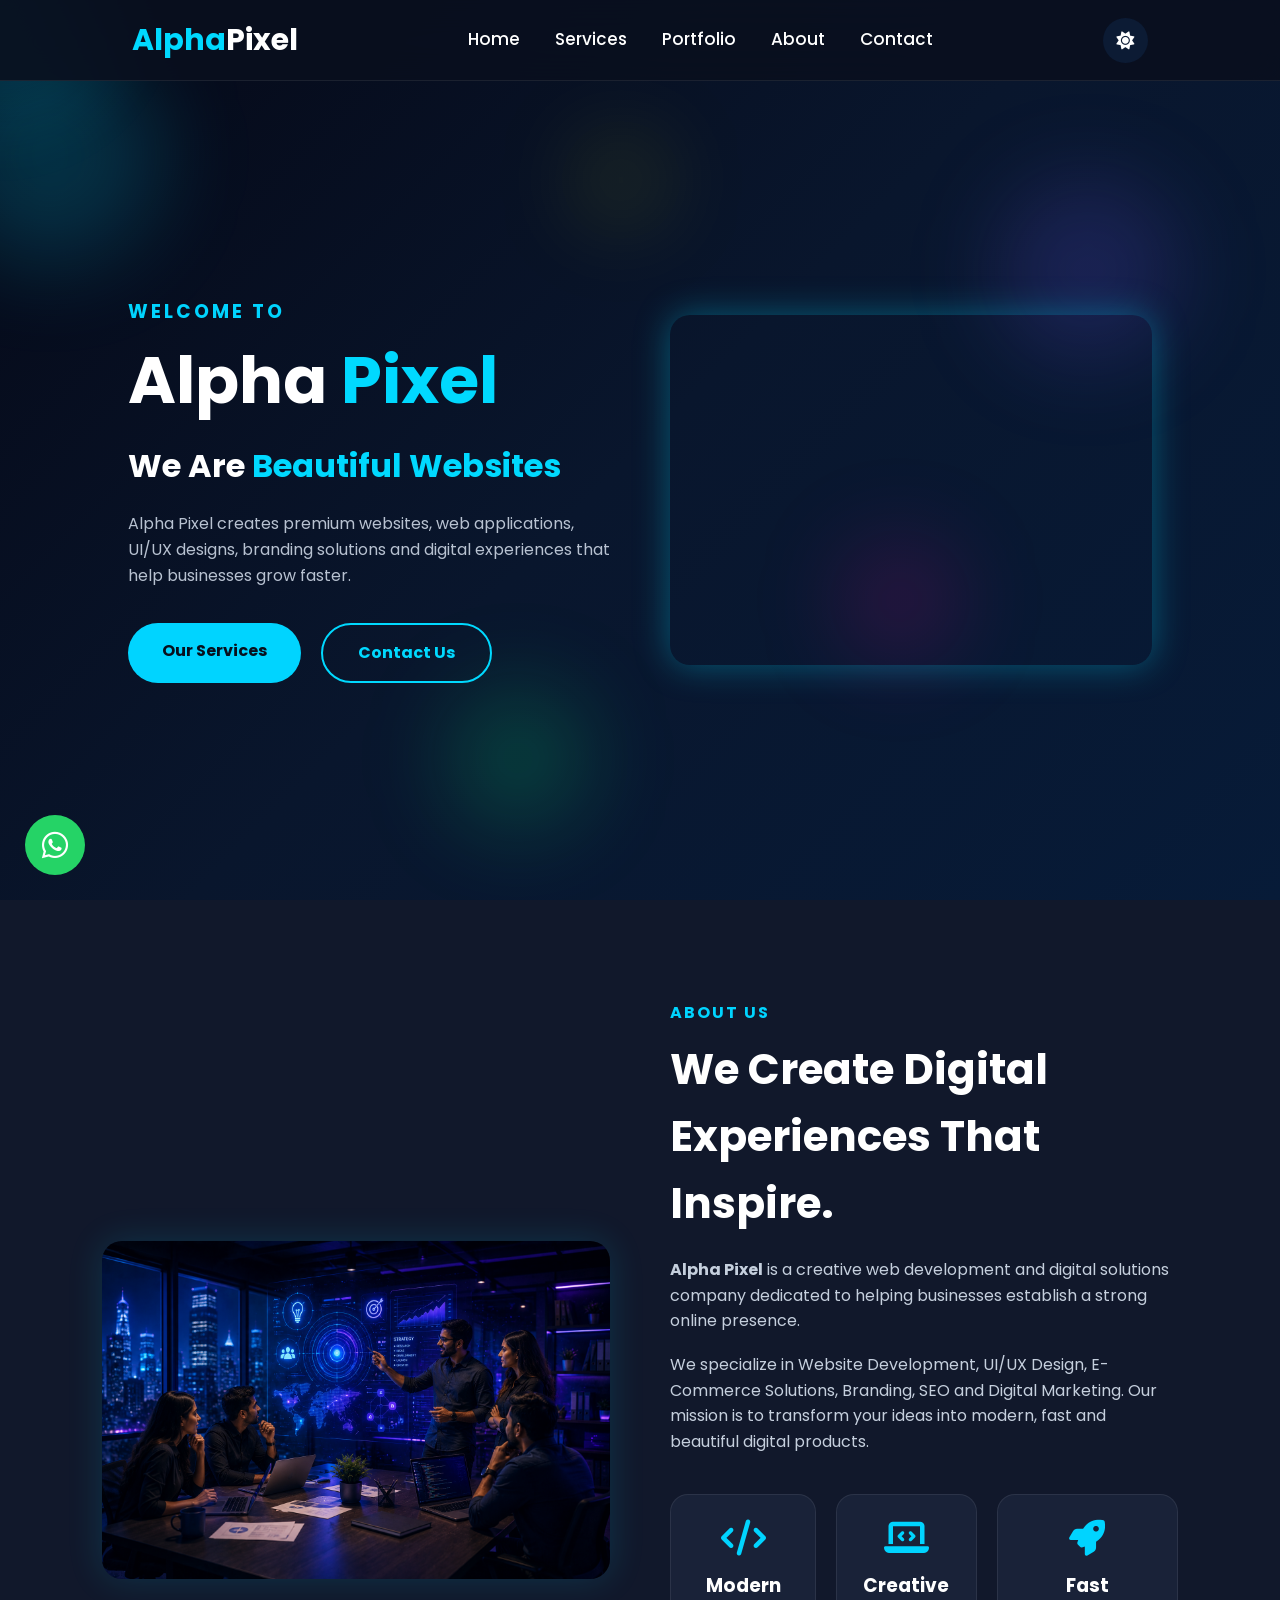
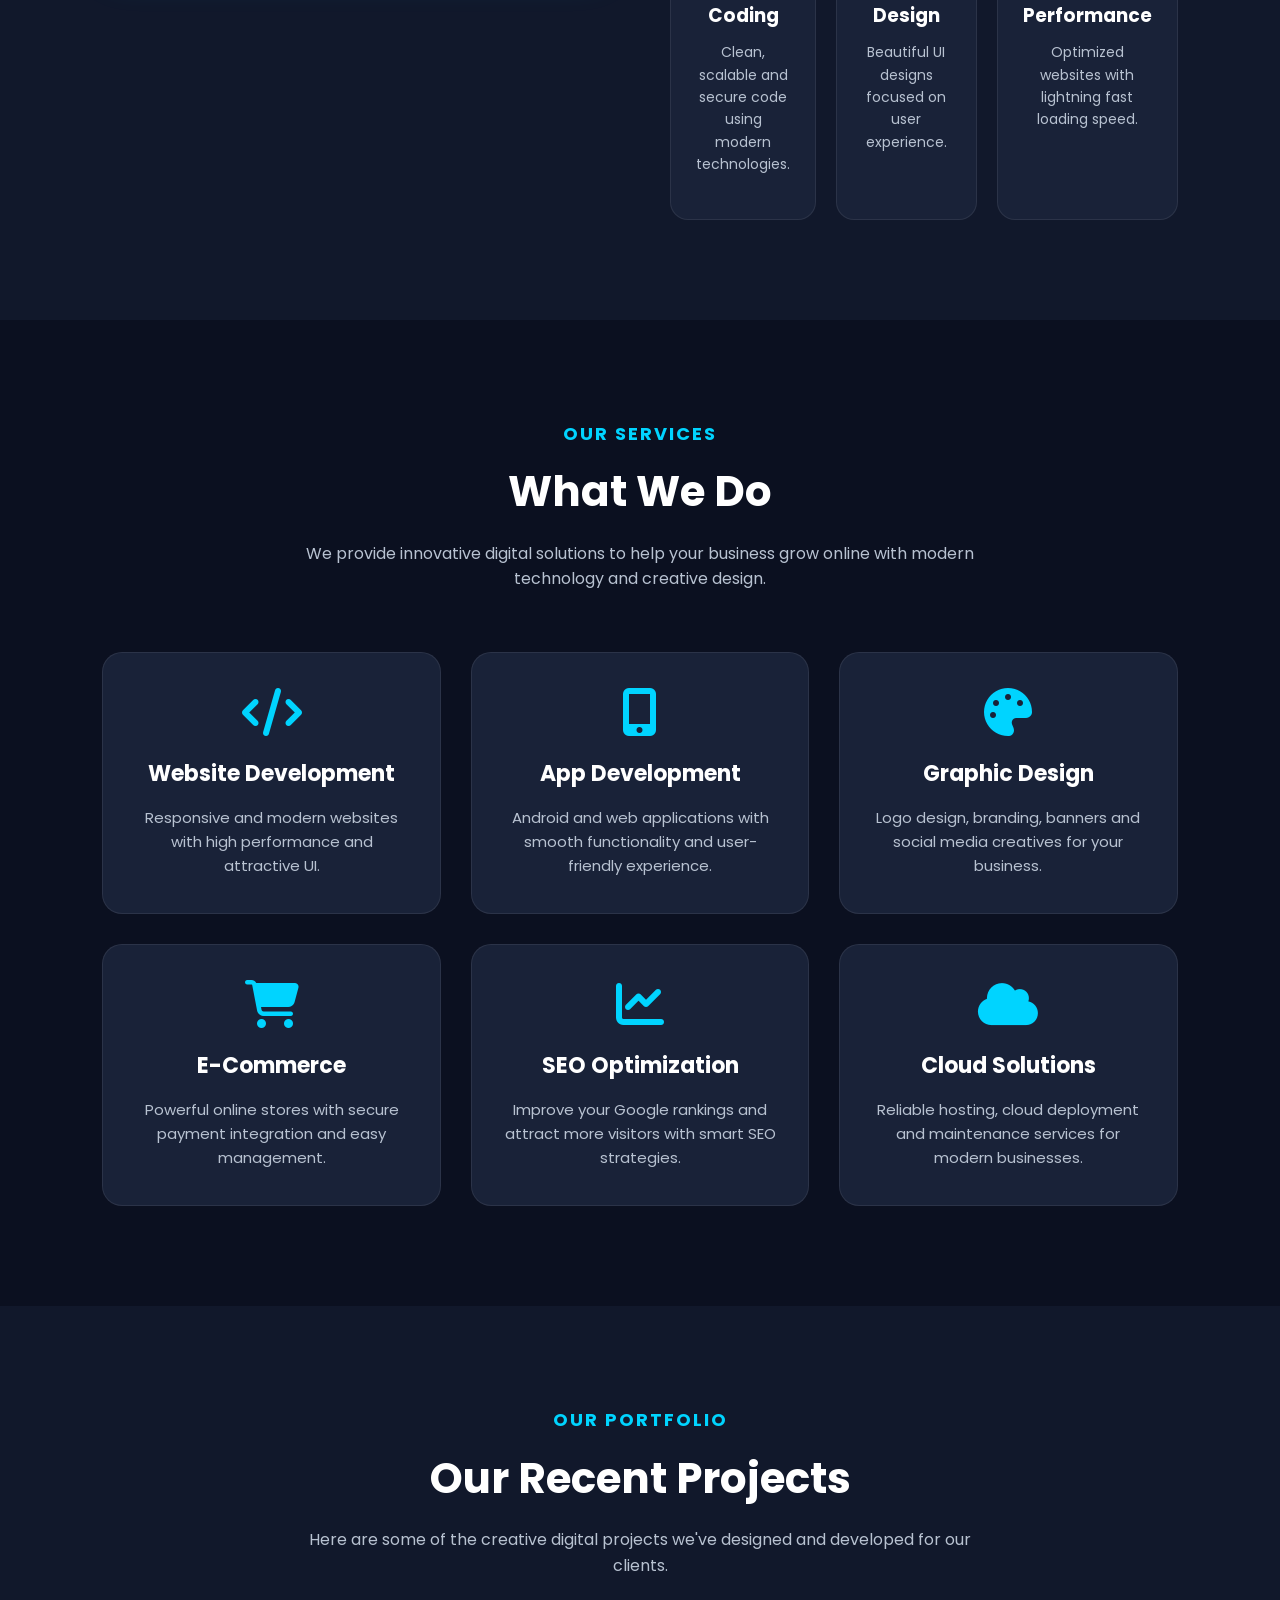
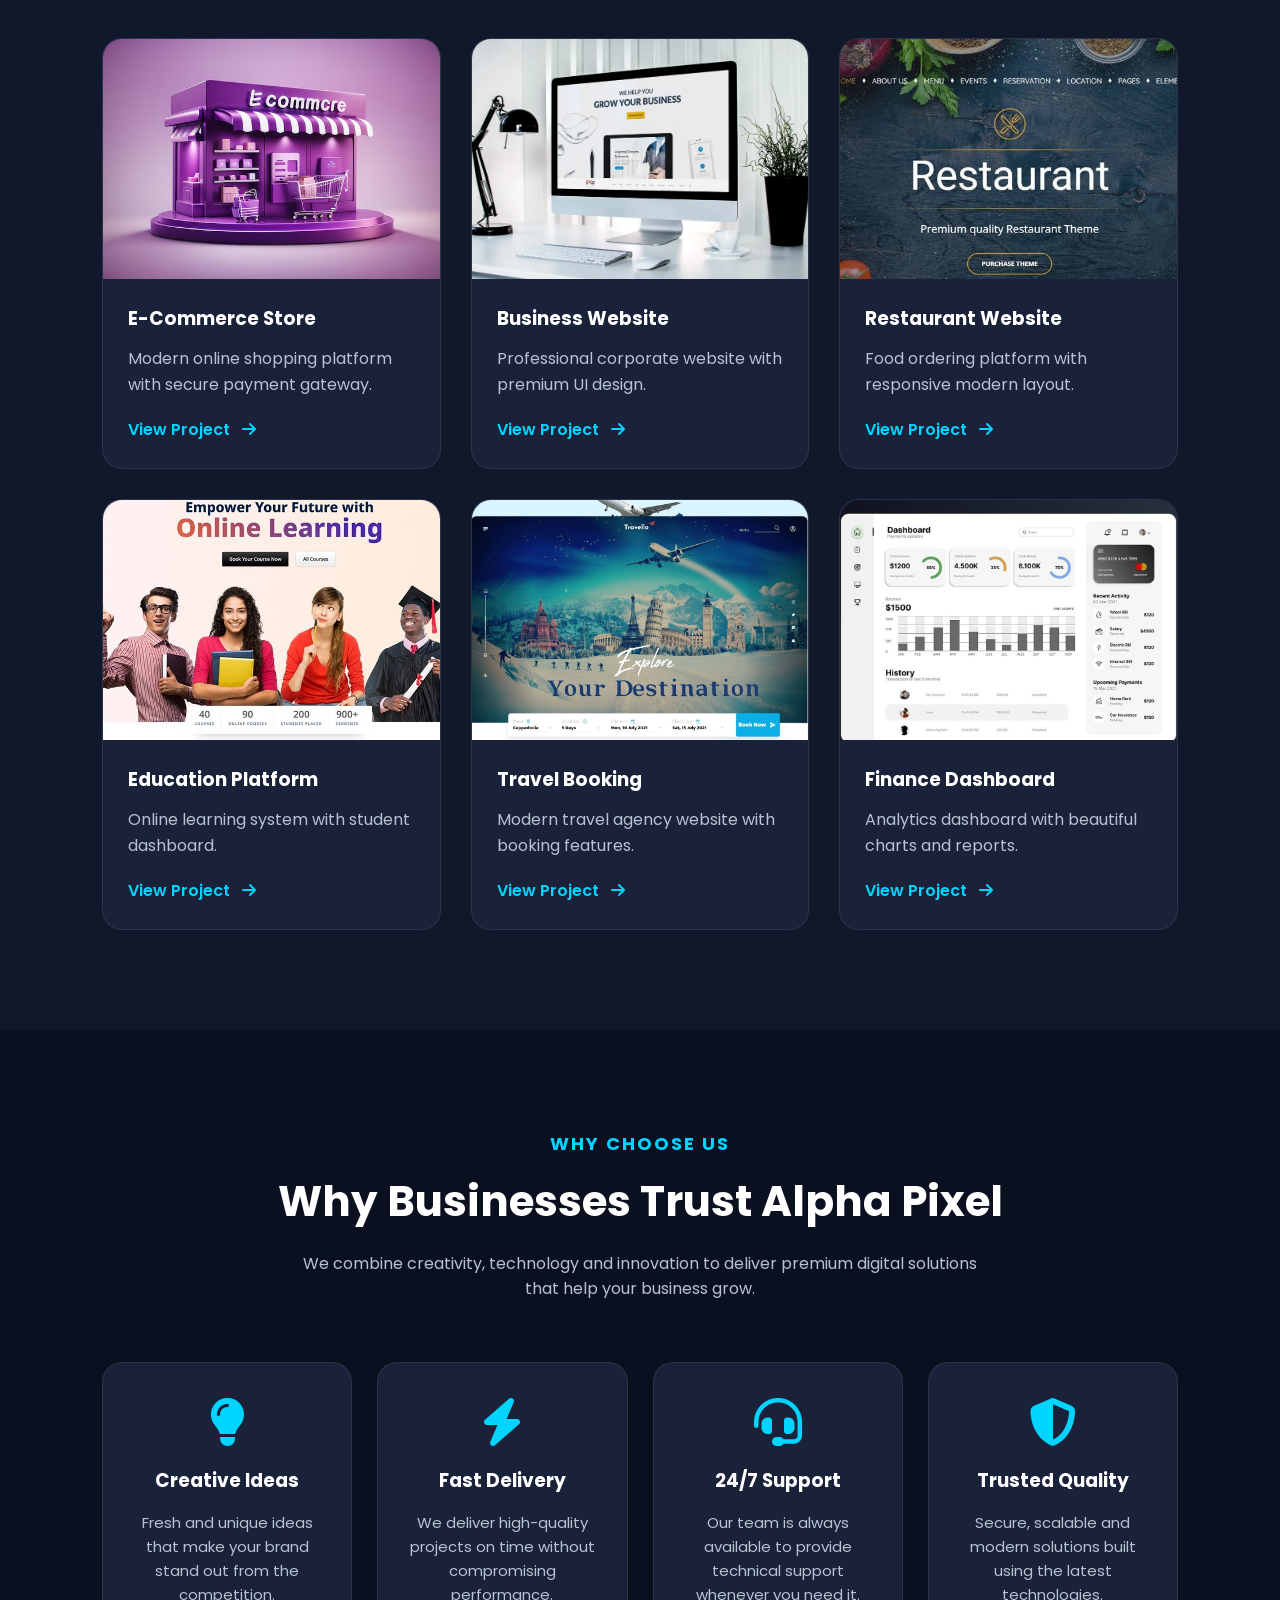
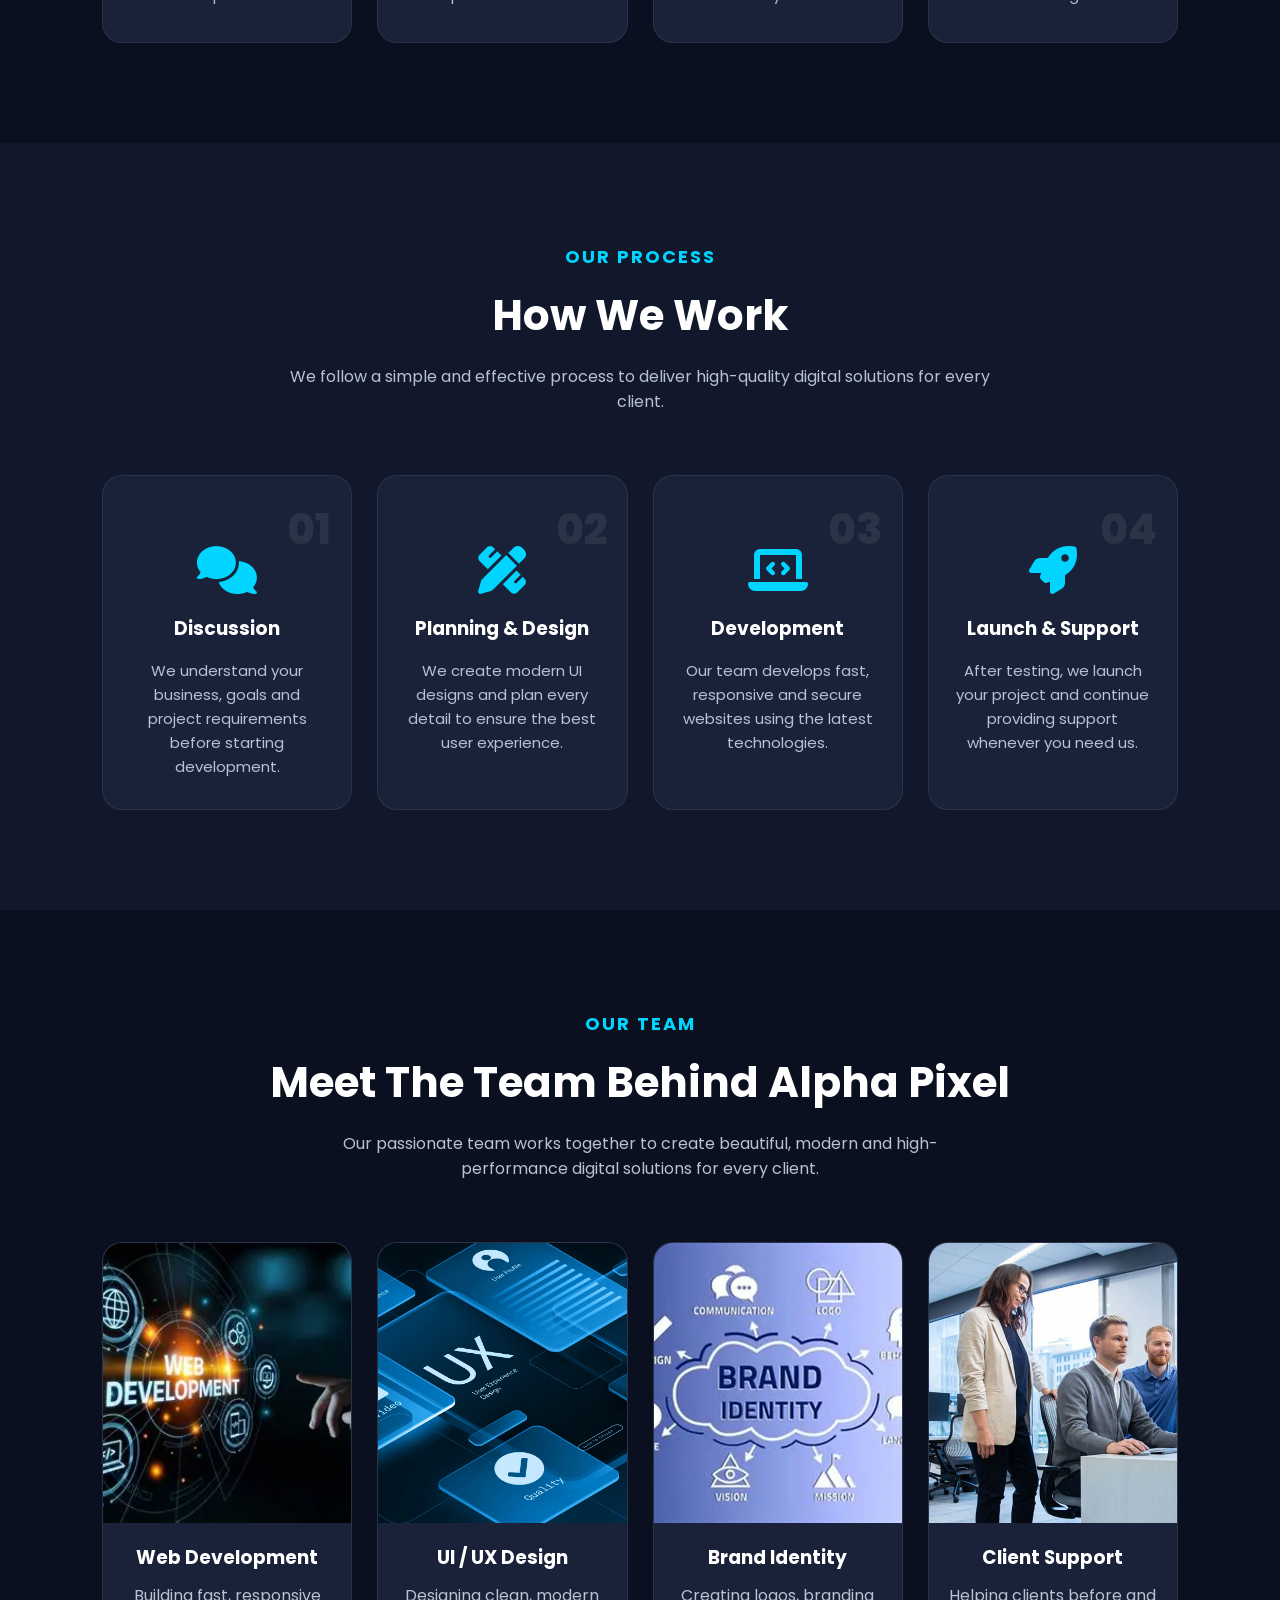
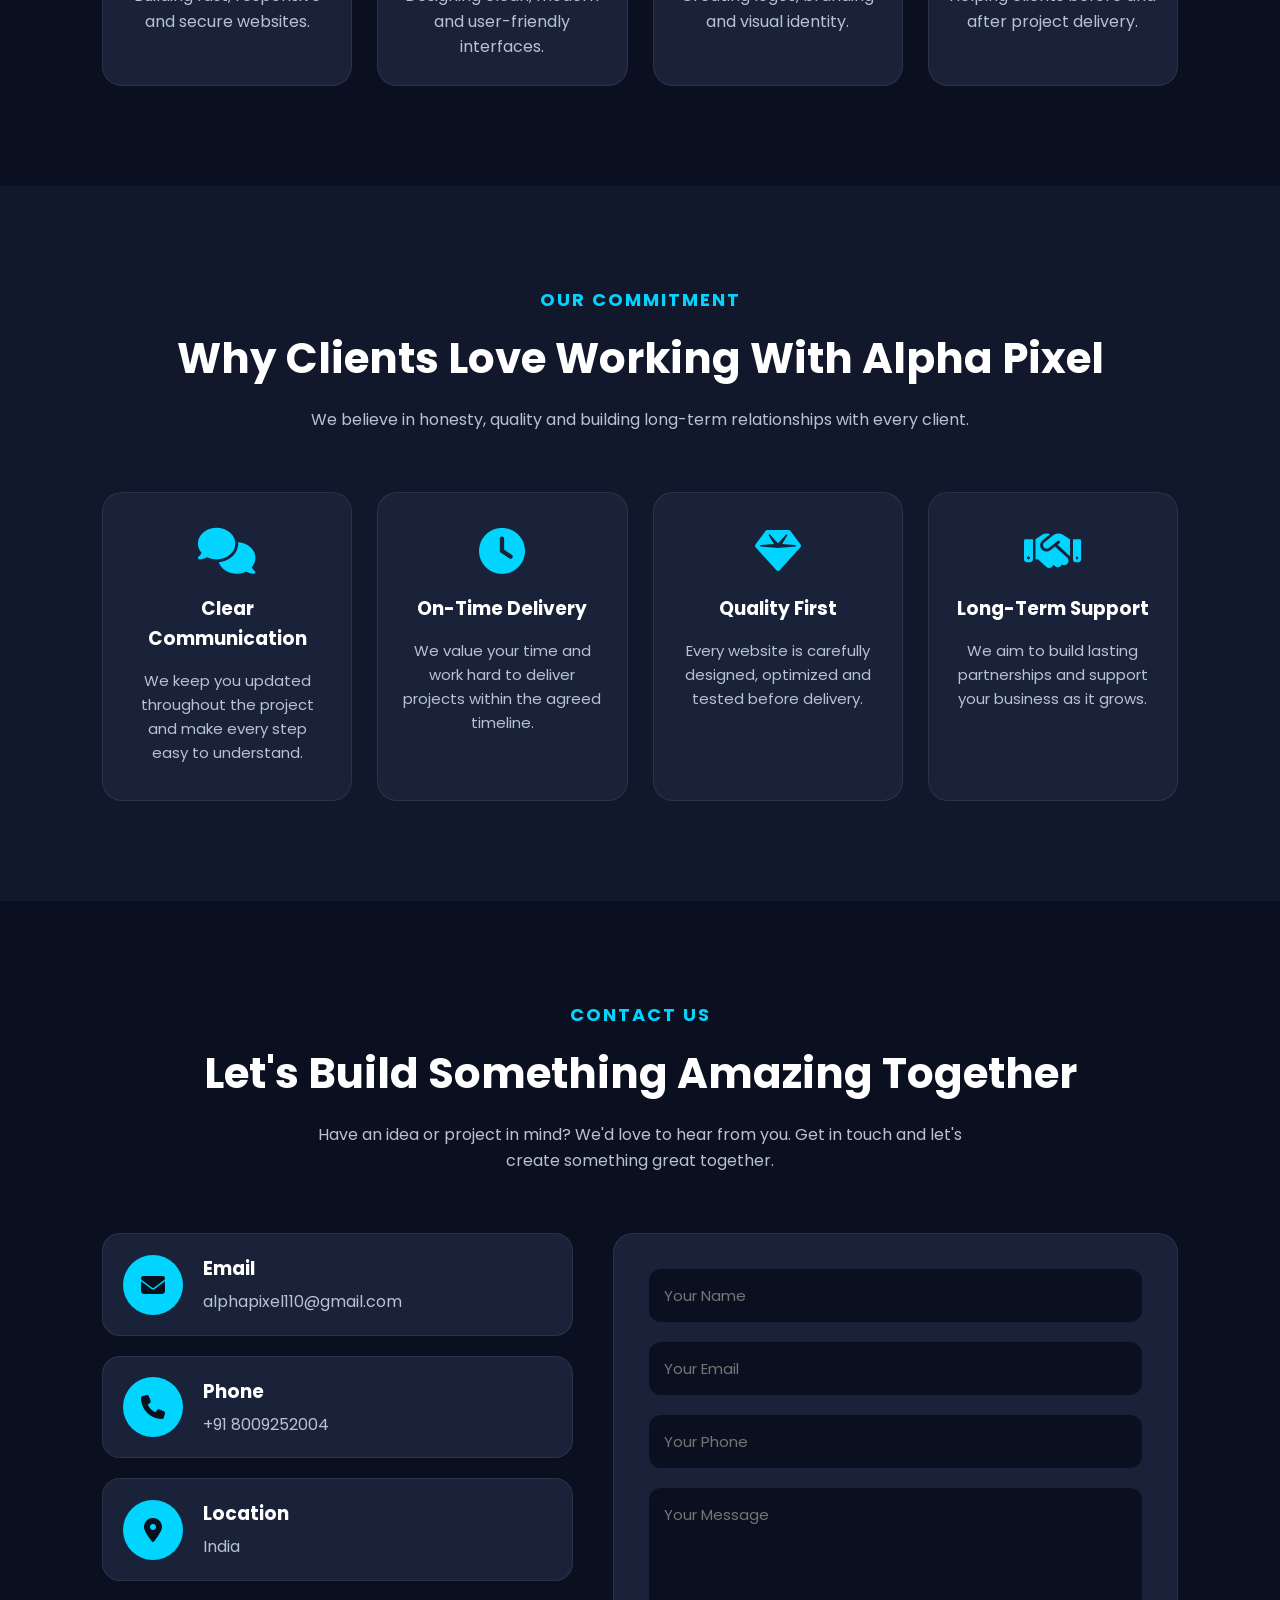
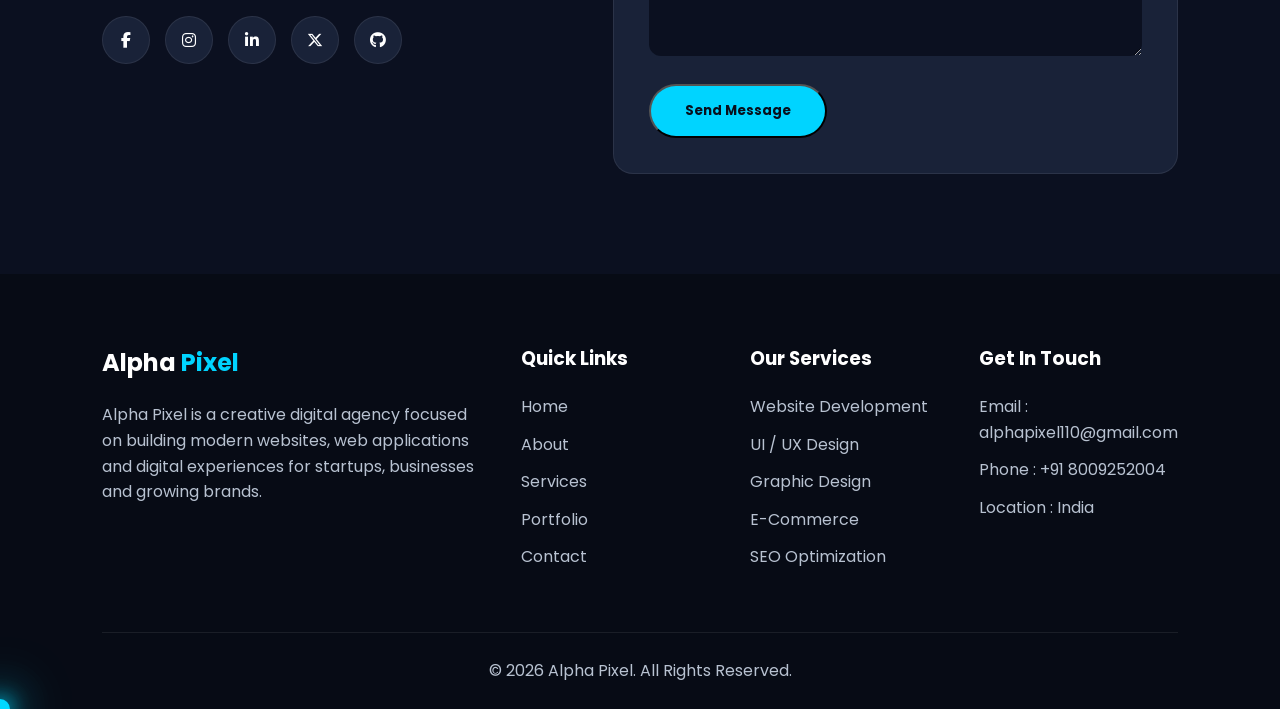
==== commit 053ab76e: "added keywords" ====
--- a/index.html
+++ b/index.html
@@ -5,9 +5,13 @@
     <meta charset="UTF-8">
     <meta name="viewport" content="width=device-width, initial-scale=1.0">
 
-    
-
-    <title>Alpha Pixel | Web Development Company</title>
+
+
+    <title>Web Development Company | Custom Website Design, React, Next.js & Ecommerce Solutions | Alpha Pixel</title>
+    <meta name="description" content="Alpha Pixel is a professional web development company offering custom website design, React, Next.js, ecommerce development, web applications, UI/UX design, SEO-friendly websites, and digital solutions for startups and businesses."/>
+<meta
+      name="keywords"
+      content="Web Development Company, Website Development Company, Web Design Company, Custom Web Development, Professional Web Development Services, Website Design Agency, Full Stack Development Company, Web Development Agency, Software Development Company, Digital Solutions Company"/>
 
     <link rel="icon" type="image/png" href="favicon.png">
 
@@ -18,78 +22,77 @@
         rel="stylesheet">
 
     <!-- Font Awesome -->
-    <link rel="stylesheet"
-        href="https://cdnjs.cloudflare.com/ajax/libs/font-awesome/6.7.2/css/all.min.css">
-
-        <!-- Google tag (gtag.js) -->
-<script async src="https://www.googletagmanager.com/gtag/js?id=G-PBFZKJV28Y"></script>
-<script>
-  window.dataLayer = window.dataLayer || [];
-  function gtag(){dataLayer.push(arguments);}
-  gtag('js', new Date());
-
-  gtag('config', 'G-PBFZKJV28Y');
-</script>
+    <link rel="stylesheet" href="https://cdnjs.cloudflare.com/ajax/libs/font-awesome/6.7.2/css/all.min.css">
+
+    <!-- Google tag (gtag.js) -->
+    <script async src="https://www.googletagmanager.com/gtag/js?id=G-PBFZKJV28Y"></script>
+    <script>
+        window.dataLayer = window.dataLayer || [];
+        function gtag() { dataLayer.push(arguments); }
+        gtag('js', new Date());
+
+        gtag('config', 'G-PBFZKJV28Y');
+    </script>
 </head>
 
 <body>
 
-<!--========== LOADER START ==========-->
-
-<div id="loader">
-
-    <div class="loader-logo">
-
-        <span>Alpha</span>Pixel
+    <!--========== LOADER START ==========-->
+
+    <div id="loader">
+
+        <div class="loader-logo">
+
+            <span>Alpha</span>Pixel
+
+        </div>
 
     </div>
 
-</div>
-
-<div class="mouse-light"></div>
-
-<!--========== LOADER END ==========-->
+    <div class="mouse-light"></div>
+
+    <!--========== LOADER END ==========-->
 
 
     <!--================== NAVBAR ==================-->
 
     <header class="header">
 
-    <nav class="navbar">
-
-        <a href="#" class="logo">
-            <span>Alpha</span>Pixel
-        </a>
-
-        <ul class="nav-links">
-
-            <li><a href="#home">Home</a></li>
-
-            <li><a href="#services">Services</a></li>
-
-            <li><a href="#portfolio">Portfolio</a></li>
-
-            <li><a href="#about">About</a></li>
-
-            <li><a href="#contact">Contact</a></li>
-
-        </ul>
-
-        <div class="nav-buttons">
-
-    <button class="theme-btn" id="theme-toggle">
-    🌙
-</button>
-
-    <button class="menu-btn">
-        <i class="fa-solid fa-bars"></i>
-    </button>
-
-</div>
-
-    </nav>
-
-</header>
+        <nav class="navbar">
+
+            <a href="#" class="logo">
+                <span>Alpha</span>Pixel
+            </a>
+
+            <ul class="nav-links">
+
+                <li><a href="#home">Home</a></li>
+
+                <li><a href="#services">Services</a></li>
+
+                <li><a href="#portfolio">Portfolio</a></li>
+
+                <li><a href="#about">About</a></li>
+
+                <li><a href="#contact">Contact</a></li>
+
+            </ul>
+
+            <div class="nav-buttons">
+
+                <button class="theme-btn" id="theme-toggle">
+                    🌙
+                </button>
+
+                <button class="menu-btn">
+                    <i class="fa-solid fa-bars"></i>
+                </button>
+
+            </div>
+
+        </nav>
+
+    </header>
 
 
 
@@ -111,8 +114,8 @@
             <h1>Alpha <span>Pixel</span></h1>
 
             <h2>
-                
-              We Are  <span class="typing"></span>
+
+                We Are <span class="typing"></span>
             </h2>
 
             <p>
@@ -137,18 +140,18 @@
 
         <div class="hero-image">
 
-    <video autoplay muted loop playsinline>
-        <source src="videos/hero.mp4" type="video/mp4">
-        Your browser does not support the video tag.
-    </video>
-
-</div>
-
-<div class="circle c1"></div>
-<div class="circle c2"></div>
-<div class="circle c3"></div>
-<div class="circle c4"></div>
-<div class="circle c5"></div>
+            <video autoplay muted loop playsinline>
+                <source src="videos/hero.mp4" type="video/mp4">
+                Your browser does not support the video tag.
+            </video>
+
+        </div>
+
+        <div class="circle c1"></div>
+        <div class="circle c2"></div>
+        <div class="circle c3"></div>
+        <div class="circle c4"></div>
+        <div class="circle c5"></div>
 
 
 
@@ -156,849 +159,847 @@
 
     <!--================== ABOUT SECTION ==================-->
 
-<section class="about" id="about">
-
-    <div class="about-container">
-
-        <div class="about-image">
-
-            <img src="./images/ABOUT.PNG" alt="About Alpha Pixel">
-
-        </div>
-
-        <div class="about-content">
-
-            <h4>ABOUT US</h4>
-
-            <h2>
-                We Create Digital Experiences
-                That Inspire.
-            </h2>
+    <section class="about" id="about">
+
+        <div class="about-container">
+
+            <div class="about-image">
+
+                <img src="./images/ABOUT.PNG" alt="About Alpha Pixel">
+
+            </div>
+
+            <div class="about-content">
+
+                <h4>ABOUT US</h4>
+
+                <h2>
+                    We Create Digital Experiences
+                    That Inspire.
+                </h2>
+
+                <p>
+
+                    <strong>Alpha Pixel</strong> is a creative web development and
+                    digital solutions company dedicated to helping businesses
+                    establish a strong online presence.
+
+                </p>
+
+                <p>
+
+                    We specialize in Website Development, UI/UX Design,
+                    E-Commerce Solutions, Branding, SEO and Digital Marketing.
+                    Our mission is to transform your ideas into modern,
+                    fast and beautiful digital products.
+
+                </p>
+
+                <div class="about-boxes">
+
+                    <div class="about-box">
+
+                        <i class="fa-solid fa-code"></i>
+
+                        <h3>Modern Coding</h3>
+
+                        <p>
+                            Clean, scalable and secure code using modern
+                            technologies.
+                        </p>
+
+                    </div>
+
+                    <div class="about-box">
+
+                        <i class="fa-solid fa-laptop-code"></i>
+
+                        <h3>Creative Design</h3>
+
+                        <p>
+                            Beautiful UI designs focused on user experience.
+                        </p>
+
+                    </div>
+
+                    <div class="about-box">
+
+                        <i class="fa-solid fa-rocket"></i>
+
+                        <h3>Fast Performance</h3>
+
+                        <p>
+                            Optimized websites with lightning fast loading speed.
+                        </p>
+
+                    </div>
+
+                </div>
+
+            </div>
+
+        </div>
+
+    </section>
+
+    <!-- CSS & JS -->
+    <!--================== SERVICES SECTION ==================-->
+
+    <section class="services" id="services">
+
+        <div class="section-title">
+
+            <h4>OUR SERVICES</h4>
+
+            <h2>What We Do</h2>
 
             <p>
-
-                <strong>Alpha Pixel</strong> is a creative web development and
-                digital solutions company dedicated to helping businesses
-                establish a strong online presence.
-
+                We provide innovative digital solutions to help your business
+                grow online with modern technology and creative design.
             </p>
 
+        </div>
+
+        <div class="services-container">
+
+            <div class="service-card">
+
+                <i class="fa-solid fa-code"></i>
+
+                <h3>Website Development</h3>
+
+                <p>
+                    Responsive and modern websites with high performance and
+                    attractive UI.
+                </p>
+
+            </div>
+
+            <div class="service-card">
+
+                <i class="fa-solid fa-mobile-screen-button"></i>
+
+                <h3>App Development</h3>
+
+                <p>
+                    Android and web applications with smooth functionality and
+                    user-friendly experience.
+                </p>
+
+            </div>
+
+            <div class="service-card">
+
+                <i class="fa-solid fa-palette"></i>
+
+                <h3>Graphic Design</h3>
+
+                <p>
+                    Logo design, branding, banners and social media creatives
+                    for your business.
+                </p>
+
+            </div>
+
+            <div class="service-card">
+
+                <i class="fa-solid fa-cart-shopping"></i>
+
+                <h3>E-Commerce</h3>
+
+                <p>
+                    Powerful online stores with secure payment integration and
+                    easy management.
+                </p>
+
+            </div>
+
+            <div class="service-card">
+
+                <i class="fa-solid fa-chart-line"></i>
+
+                <h3>SEO Optimization</h3>
+
+                <p>
+                    Improve your Google rankings and attract more visitors with
+                    smart SEO strategies.
+                </p>
+
+            </div>
+
+            <div class="service-card">
+
+                <i class="fa-solid fa-cloud"></i>
+
+                <h3>Cloud Solutions</h3>
+
+                <p>
+                    Reliable hosting, cloud deployment and maintenance services
+                    for modern businesses.
+                </p>
+
+            </div>
+
+        </div>
+
+    </section>
+
+    <!--================== PORTFOLIO SECTION ==================-->
+
+    <section class="portfolio" id="portfolio">
+
+        <div class="section-title">
+
+            <h4>OUR PORTFOLIO</h4>
+
+            <h2>Our Recent Projects</h2>
+
             <p>
-
-                We specialize in Website Development, UI/UX Design,
-                E-Commerce Solutions, Branding, SEO and Digital Marketing.
-                Our mission is to transform your ideas into modern,
-                fast and beautiful digital products.
-
+                Here are some of the creative digital projects we've designed and developed for our clients.
             </p>
 
-            <div class="about-boxes">
-
-                <div class="about-box">
-
-                    <i class="fa-solid fa-code"></i>
-
-                    <h3>Modern Coding</h3>
-
-                    <p>
-                        Clean, scalable and secure code using modern
-                        technologies.
-                    </p>
+        </div>
+
+        <div class="portfolio-container">
+
+            <div class="portfolio-card">
+
+                <img src="./images/PROJECT1.JPG" alt="E-Commerce Website">
+
+                <div class="portfolio-content">
+
+                    <h3>E-Commerce Store</h3>
+
+                    <p>Modern online shopping platform with secure payment gateway.</p>
+
+                    <a href="#" class="project-btn">
+                        View Project
+                        <i class="fa-solid fa-arrow-right"></i>
+                    </a>
 
                 </div>
 
-                <div class="about-box">
-
-                    <i class="fa-solid fa-laptop-code"></i>
-
-                    <h3>Creative Design</h3>
-
-                    <p>
-                        Beautiful UI designs focused on user experience.
-                    </p>
+            </div>
+
+            <div class="portfolio-card">
+
+                <img src="./images/PROJECT2.JPG" alt="Business Website">
+
+                <div class="portfolio-content">
+
+                    <h3>Business Website</h3>
+
+                    <p>Professional corporate website with premium UI design.</p>
+
+                    <a href="#" class="project-btn">
+                        View Project
+                        <i class="fa-solid fa-arrow-right"></i>
+                    </a>
 
                 </div>
 
-                <div class="about-box">
-
-                    <i class="fa-solid fa-rocket"></i>
-
-                    <h3>Fast Performance</h3>
-
-                    <p>
-                        Optimized websites with lightning fast loading speed.
-                    </p>
+            </div>
+
+            <div class="portfolio-card">
+
+                <img src="./images/PROJECT3.JPG" alt="Restaurant Website">
+
+                <div class="portfolio-content">
+
+                    <h3>Restaurant Website</h3>
+
+                    <p>Food ordering platform with responsive modern layout.</p>
+
+                    <a href="#" class="project-btn">
+                        View Project
+                        <i class="fa-solid fa-arrow-right"></i>
+                    </a>
 
                 </div>
 
             </div>
 
-        </div>
-
-    </div>
-
-</section>
-
-    <!-- CSS & JS -->
-     <!--================== SERVICES SECTION ==================-->
-
-<section class="services" id="services">
-
-    <div class="section-title">
-
-        <h4>OUR SERVICES</h4>
-
-        <h2>What We Do</h2>
-
-        <p>
-            We provide innovative digital solutions to help your business
-            grow online with modern technology and creative design.
-        </p>
-
-    </div>
-
-    <div class="services-container">
-
-        <div class="service-card">
-
-            <i class="fa-solid fa-code"></i>
-
-            <h3>Website Development</h3>
+            <div class="portfolio-card">
+
+                <img src="./images/PROJECT4.JPG" alt="Education Platform">
+
+                <div class="portfolio-content">
+
+                    <h3>Education Platform</h3>
+
+                    <p>Online learning system with student dashboard.</p>
+
+                    <a href="#" class="project-btn">
+                        View Project
+                        <i class="fa-solid fa-arrow-right"></i>
+                    </a>
+
+                </div>
+
+            </div>
+
+            <div class="portfolio-card">
+
+                <img src="./images/PROJECT5.JPG" alt="Travel Website">
+
+                <div class="portfolio-content">
+
+                    <h3>Travel Booking</h3>
+
+                    <p>Modern travel agency website with booking features.</p>
+
+                    <a href="#" class="project-btn">
+                        View Project
+                        <i class="fa-solid fa-arrow-right"></i>
+                    </a>
+
+                </div>
+
+            </div>
+
+            <div class="portfolio-card">
+
+                <img src="./images/PROJECT6.JPG" alt="Finance Dashboard">
+
+                <div class="portfolio-content">
+
+                    <h3>Finance Dashboard</h3>
+
+                    <p>Analytics dashboard with beautiful charts and reports.</p>
+
+                    <a href="#" class="project-btn">
+                        View Project
+                        <i class="fa-solid fa-arrow-right"></i>
+                    </a>
+
+                </div>
+
+            </div>
+
+        </div>
+
+    </section>
+
+
+
+    <!--================== WHY CHOOSE US ==================-->
+
+    <section class="why-us">
+
+        <div class="section-title">
+
+            <h4>WHY CHOOSE US</h4>
+
+            <h2>Why Businesses Trust Alpha Pixel</h2>
 
             <p>
-                Responsive and modern websites with high performance and
-                attractive UI.
+                We combine creativity, technology and innovation to deliver
+                premium digital solutions that help your business grow.
             </p>
 
         </div>
 
-        <div class="service-card">
-
-            <i class="fa-solid fa-mobile-screen-button"></i>
-
-            <h3>App Development</h3>
+        <div class="why-container">
+
+            <div class="why-card">
+
+                <i class="fa-solid fa-lightbulb"></i>
+
+                <h3>Creative Ideas</h3>
+
+                <p>
+                    Fresh and unique ideas that make your brand stand out from the competition.
+                </p>
+
+            </div>
+
+            <div class="why-card">
+
+                <i class="fa-solid fa-bolt"></i>
+
+                <h3>Fast Delivery</h3>
+
+                <p>
+                    We deliver high-quality projects on time without compromising performance.
+                </p>
+
+            </div>
+
+            <div class="why-card">
+
+                <i class="fa-solid fa-headset"></i>
+
+                <h3>24/7 Support</h3>
+
+                <p>
+                    Our team is always available to provide technical support whenever you need it.
+                </p>
+
+            </div>
+
+            <div class="why-card">
+
+                <i class="fa-solid fa-shield-halved"></i>
+
+                <h3>Trusted Quality</h3>
+
+                <p>
+                    Secure, scalable and modern solutions built using the latest technologies.
+                </p>
+
+            </div>
+
+        </div>
+
+    </section>
+
+
+
+
+    <!--================== OUR PROCESS ==================-->
+
+    <section class="process" id="process">
+
+        <div class="section-title">
+
+            <h4>OUR PROCESS</h4>
+
+            <h2>How We Work</h2>
 
             <p>
-                Android and web applications with smooth functionality and
-                user-friendly experience.
+                We follow a simple and effective process to deliver high-quality
+                digital solutions for every client.
             </p>
 
         </div>
 
-        <div class="service-card">
-
-            <i class="fa-solid fa-palette"></i>
-
-            <h3>Graphic Design</h3>
+        <div class="process-container">
+
+            <div class="process-card">
+
+                <div class="process-number">01</div>
+
+                <i class="fa-solid fa-comments"></i>
+
+                <h3>Discussion</h3>
+
+                <p>
+                    We understand your business, goals and project requirements
+                    before starting development.
+                </p>
+
+            </div>
+
+            <div class="process-card">
+
+                <div class="process-number">02</div>
+
+                <i class="fa-solid fa-pen-ruler"></i>
+
+                <h3>Planning & Design</h3>
+
+                <p>
+                    We create modern UI designs and plan every detail to ensure
+                    the best user experience.
+                </p>
+
+            </div>
+
+            <div class="process-card">
+
+                <div class="process-number">03</div>
+
+                <i class="fa-solid fa-laptop-code"></i>
+
+                <h3>Development</h3>
+
+                <p>
+                    Our team develops fast, responsive and secure websites using
+                    the latest technologies.
+                </p>
+
+            </div>
+
+            <div class="process-card">
+
+                <div class="process-number">04</div>
+
+                <i class="fa-solid fa-rocket"></i>
+
+                <h3>Launch & Support</h3>
+
+                <p>
+                    After testing, we launch your project and continue providing
+                    support whenever you need us.
+                </p>
+
+            </div>
+
+        </div>
+
+    </section>
+
+
+
+
+
+
+
+
+    <!--================== TEAM SECTION ==================-->
+
+    <section class="team" id="team">
+
+        <div class="section-title">
+
+            <h4>OUR TEAM</h4>
+
+            <h2>Meet The Team Behind Alpha Pixel</h2>
 
             <p>
-                Logo design, branding, banners and social media creatives
-                for your business.
+                Our passionate team works together to create beautiful,
+                modern and high-performance digital solutions for every client.
             </p>
 
         </div>
 
-        <div class="service-card">
-
-            <i class="fa-solid fa-cart-shopping"></i>
-
-            <h3>E-Commerce</h3>
+        <div class="team-container">
+
+            <div class="team-card">
+
+                <img src="./images/TEAM1.JPG" alt="Web Developer">
+
+                <h3>Web Development</h3>
+
+                <span>Building fast, responsive and secure websites.</span>
+
+            </div>
+
+            <div class="team-card">
+
+                <img src="./images/TEAM2.JPG" alt="UI UX Designer">
+
+                <h3>UI / UX Design</h3>
+
+                <span>Designing clean, modern and user-friendly interfaces.</span>
+
+            </div>
+
+            <div class="team-card">
+
+                <img src="./images/TEAM3.JPG" alt="Branding">
+
+                <h3>Brand Identity</h3>
+
+                <span>Creating logos, branding and visual identity.</span>
+
+            </div>
+
+            <div class="team-card">
+
+                <img src="./images/TEAM4.JPG" alt="Support">
+
+                <h3>Client Support</h3>
+
+                <span>Helping clients before and after project delivery.</span>
+
+            </div>
+
+        </div>
+
+    </section>
+
+
+
+
+
+
+
+
+    <!--================== WHY CLIENTS LOVE US ==================-->
+
+    <section class="values" id="values">
+
+        <div class="section-title">
+
+            <h4>OUR COMMITMENT</h4>
+
+            <h2>Why Clients Love Working With Alpha Pixel</h2>
 
             <p>
-                Powerful online stores with secure payment integration and
-                easy management.
+                We believe in honesty, quality and building long-term
+                relationships with every client.
             </p>
 
         </div>
 
-        <div class="service-card">
-
-            <i class="fa-solid fa-chart-line"></i>
-
-            <h3>SEO Optimization</h3>
+        <div class="values-container">
+
+            <div class="value-card">
+
+                <i class="fa-solid fa-comments"></i>
+
+                <h3>Clear Communication</h3>
+
+                <p>
+                    We keep you updated throughout the project and make every
+                    step easy to understand.
+                </p>
+
+            </div>
+
+            <div class="value-card">
+
+                <i class="fa-solid fa-clock"></i>
+
+                <h3>On-Time Delivery</h3>
+
+                <p>
+                    We value your time and work hard to deliver projects within
+                    the agreed timeline.
+                </p>
+
+            </div>
+
+            <div class="value-card">
+
+                <i class="fa-solid fa-gem"></i>
+
+                <h3>Quality First</h3>
+
+                <p>
+                    Every website is carefully designed, optimized and tested
+                    before delivery.
+                </p>
+
+            </div>
+
+            <div class="value-card">
+
+                <i class="fa-solid fa-handshake"></i>
+
+                <h3>Long-Term Support</h3>
+
+                <p>
+                    We aim to build lasting partnerships and support your
+                    business as it grows.
+                </p>
+
+            </div>
+
+        </div>
+
+    </section>
+
+
+
+
+
+
+
+
+
+    <!--================== CONTACT SECTION ==================-->
+
+    <section class="contact" id="contact">
+
+        <div class="section-title">
+
+            <h4>CONTACT US</h4>
+
+            <h2>Let's Build Something Amazing Together</h2>
 
             <p>
-                Improve your Google rankings and attract more visitors with
-                smart SEO strategies.
+                Have an idea or project in mind? We'd love to hear from you.
+                Get in touch and let's create something great together.
             </p>
 
         </div>
 
-        <div class="service-card">
-
-            <i class="fa-solid fa-cloud"></i>
-
-            <h3>Cloud Solutions</h3>
+        <div class="contact-container">
+
+            <!-- Contact Info -->
+
+            <div class="contact-info">
+
+                <div class="info-box">
+                    <i class="fa-solid fa-envelope"></i>
+                    <div>
+                        <h3>Email</h3>
+                        <p>alphapixel110@gmail.com</p>
+                    </div>
+                </div>
+
+                <div class="info-box">
+                    <i class="fa-solid fa-phone"></i>
+                    <div>
+                        <h3>Phone</h3>
+                        <p>+91 8009252004</p>
+                    </div>
+                </div>
+
+                <div class="info-box">
+                    <i class="fa-solid fa-location-dot"></i>
+                    <div>
+                        <h3>Location</h3>
+                        <p>India</p>
+                    </div>
+                </div>
+
+                <div class="social-links">
+
+                    <a href="#"><i class="fa-brands fa-facebook-f"></i></a>
+
+                    <a href="#"><i class="fa-brands fa-instagram"></i></a>
+
+                    <a href="#"><i class="fa-brands fa-linkedin-in"></i></a>
+
+                    <a href="#"><i class="fa-brands fa-x-twitter"></i></a>
+
+                    <a href="#"><i class="fa-brands fa-github"></i></a>
+
+                </div>
+
+            </div>
+
+            <!-- Contact Form -->
+
+            <div class="contact-form">
+
+                <form>
+
+                    <input type="text" placeholder="Your Name" required>
+
+                    <input type="email" placeholder="Your Email" required>
+
+                    <input type="tel" placeholder="Your Phone">
+
+                    <textarea rows="6" placeholder="Your Message" required></textarea>
+
+                    <button type="submit" class="btn">
+                        Send Message
+                    </button>
+
+                </form>
+
+            </div>
+
+        </div>
+
+    </section>
+
+
+
+
+
+
+
+
+
+
+    <!--================== FOOTER ==================-->
+
+    <footer class="footer">
+
+        <div class="footer-container">
+
+            <div class="footer-box">
+
+                <h2>Alpha <span>Pixel</span></h2>
+
+                <p>
+                    Alpha Pixel is a creative digital agency focused on building
+                    modern websites, web applications and digital experiences
+                    for startups, businesses and growing brands.
+                </p>
+
+            </div>
+
+            <div class="footer-box">
+
+                <h3>Quick Links</h3>
+
+                <ul>
+
+                    <li><a href="#">Home</a></li>
+
+                    <li><a href="#about">About</a></li>
+
+                    <li><a href="#services">Services</a></li>
+
+                    <li><a href="#portfolio">Portfolio</a></li>
+
+                    <li><a href="#contact">Contact</a></li>
+
+                </ul>
+
+            </div>
+
+            <div class="footer-box">
+
+                <h3>Our Services</h3>
+
+                <ul>
+
+                    <li>Website Development</li>
+
+                    <li>UI / UX Design</li>
+
+                    <li>Graphic Design</li>
+
+                    <li>E-Commerce</li>
+
+                    <li>SEO Optimization</li>
+
+                </ul>
+
+            </div>
+
+            <div class="footer-box">
+
+                <h3>Get In Touch</h3>
+
+                <p>Email : alphapixel110@gmail.com</p>
+
+                <p>Phone : +91 8009252004</p>
+
+                <p>Location : India</p>
+
+            </div>
+
+        </div>
+
+        <div class="footer-bottom">
 
             <p>
-                Reliable hosting, cloud deployment and maintenance services
-                for modern businesses.
+
+                © 2026 Alpha Pixel. All Rights Reserved.
+
             </p>
 
         </div>
 
-    </div>
-
-</section>
-
-<!--================== PORTFOLIO SECTION ==================-->
-
-<section class="portfolio" id="portfolio">
-
-    <div class="section-title">
-
-        <h4>OUR PORTFOLIO</h4>
-
-        <h2>Our Recent Projects</h2>
-
-        <p>
-            Here are some of the creative digital projects we've designed and developed for our clients.
-        </p>
-
-    </div>
-
-    <div class="portfolio-container">
-
-        <div class="portfolio-card">
-
-            <img src="./images/PROJECT1.JPG" alt="E-Commerce Website">
-
-            <div class="portfolio-content">
-
-                <h3>E-Commerce Store</h3>
-
-                <p>Modern online shopping platform with secure payment gateway.</p>
-
-                <a href="#" class="project-btn">
-                    View Project
-                    <i class="fa-solid fa-arrow-right"></i>
-                </a>
-
-            </div>
-
-        </div>
-
-        <div class="portfolio-card">
-
-            <img src="./images/PROJECT2.JPG" alt="Business Website">
-
-            <div class="portfolio-content">
-
-                <h3>Business Website</h3>
-
-                <p>Professional corporate website with premium UI design.</p>
-
-                <a href="#" class="project-btn">
-                    View Project
-                    <i class="fa-solid fa-arrow-right"></i>
-                </a>
-
-            </div>
-
-        </div>
-
-        <div class="portfolio-card">
-
-            <img src="./images/PROJECT3.JPG" alt="Restaurant Website">
-
-            <div class="portfolio-content">
-
-                <h3>Restaurant Website</h3>
-
-                <p>Food ordering platform with responsive modern layout.</p>
-
-                <a href="#" class="project-btn">
-                    View Project
-                    <i class="fa-solid fa-arrow-right"></i>
-                </a>
-
-            </div>
-
-        </div>
-
-        <div class="portfolio-card">
-
-            <img src="./images/PROJECT4.JPG" alt="Education Platform">
-
-            <div class="portfolio-content">
-
-                <h3>Education Platform</h3>
-
-                <p>Online learning system with student dashboard.</p>
-
-                <a href="#" class="project-btn">
-                    View Project
-                    <i class="fa-solid fa-arrow-right"></i>
-                </a>
-
-            </div>
-
-        </div>
-
-        <div class="portfolio-card">
-
-            <img src="./images/PROJECT5.JPG" alt="Travel Website">
-
-            <div class="portfolio-content">
-
-                <h3>Travel Booking</h3>
-
-                <p>Modern travel agency website with booking features.</p>
-
-                <a href="#" class="project-btn">
-                    View Project
-                    <i class="fa-solid fa-arrow-right"></i>
-                </a>
-
-            </div>
-
-        </div>
-
-        <div class="portfolio-card">
-
-            <img src="./images/PROJECT6.JPG" alt="Finance Dashboard">
-
-            <div class="portfolio-content">
-
-                <h3>Finance Dashboard</h3>
-
-                <p>Analytics dashboard with beautiful charts and reports.</p>
-
-                <a href="#" class="project-btn">
-                    View Project
-                    <i class="fa-solid fa-arrow-right"></i>
-                </a>
-
-            </div>
-
-        </div>
-
-    </div>
-
-</section>
-
-
-
-<!--================== WHY CHOOSE US ==================-->
-
-<section class="why-us">
-
-    <div class="section-title">
-
-        <h4>WHY CHOOSE US</h4>
-
-        <h2>Why Businesses Trust Alpha Pixel</h2>
-
-        <p>
-            We combine creativity, technology and innovation to deliver
-            premium digital solutions that help your business grow.
-        </p>
-
-    </div>
-
-    <div class="why-container">
-
-        <div class="why-card">
-
-            <i class="fa-solid fa-lightbulb"></i>
-
-            <h3>Creative Ideas</h3>
-
-            <p>
-                Fresh and unique ideas that make your brand stand out from the competition.
-            </p>
-
-        </div>
-
-        <div class="why-card">
-
-            <i class="fa-solid fa-bolt"></i>
-
-            <h3>Fast Delivery</h3>
-
-            <p>
-                We deliver high-quality projects on time without compromising performance.
-            </p>
-
-        </div>
-
-        <div class="why-card">
-
-            <i class="fa-solid fa-headset"></i>
-
-            <h3>24/7 Support</h3>
-
-            <p>
-                Our team is always available to provide technical support whenever you need it.
-            </p>
-
-        </div>
-
-        <div class="why-card">
-
-            <i class="fa-solid fa-shield-halved"></i>
-
-            <h3>Trusted Quality</h3>
-
-            <p>
-                Secure, scalable and modern solutions built using the latest technologies.
-            </p>
-
-        </div>
-
-    </div>
-
-</section>
-
-
-
-
-<!--================== OUR PROCESS ==================-->
-
-<section class="process" id="process">
-
-    <div class="section-title">
-
-        <h4>OUR PROCESS</h4>
-
-        <h2>How We Work</h2>
-
-        <p>
-            We follow a simple and effective process to deliver high-quality
-            digital solutions for every client.
-        </p>
-
-    </div>
-
-    <div class="process-container">
-
-        <div class="process-card">
-
-            <div class="process-number">01</div>
-
-            <i class="fa-solid fa-comments"></i>
-
-            <h3>Discussion</h3>
-
-            <p>
-                We understand your business, goals and project requirements
-                before starting development.
-            </p>
-
-        </div>
-
-        <div class="process-card">
-
-            <div class="process-number">02</div>
-
-            <i class="fa-solid fa-pen-ruler"></i>
-
-            <h3>Planning & Design</h3>
-
-            <p>
-                We create modern UI designs and plan every detail to ensure
-                the best user experience.
-            </p>
-
-        </div>
-
-        <div class="process-card">
-
-            <div class="process-number">03</div>
-
-            <i class="fa-solid fa-laptop-code"></i>
-
-            <h3>Development</h3>
-
-            <p>
-                Our team develops fast, responsive and secure websites using
-                the latest technologies.
-            </p>
-
-        </div>
-
-        <div class="process-card">
-
-            <div class="process-number">04</div>
-
-            <i class="fa-solid fa-rocket"></i>
-
-            <h3>Launch & Support</h3>
-
-            <p>
-                After testing, we launch your project and continue providing
-                support whenever you need us.
-            </p>
-
-        </div>
-
-    </div>
-
-</section>
-
-
-
-
-
-
-
-
-<!--================== TEAM SECTION ==================-->
-
-<section class="team" id="team">
-
-    <div class="section-title">
-
-        <h4>OUR TEAM</h4>
-
-        <h2>Meet The Team Behind Alpha Pixel</h2>
-
-        <p>
-            Our passionate team works together to create beautiful,
-            modern and high-performance digital solutions for every client.
-        </p>
-
-    </div>
-
-    <div class="team-container">
-
-        <div class="team-card">
-
-            <img src="./images/TEAM1.JPG" alt="Web Developer">
-
-            <h3>Web Development</h3>
-
-            <span>Building fast, responsive and secure websites.</span>
-
-        </div>
-
-        <div class="team-card">
-
-            <img src="./images/TEAM2.JPG" alt="UI UX Designer">
-
-            <h3>UI / UX Design</h3>
-
-            <span>Designing clean, modern and user-friendly interfaces.</span>
-
-        </div>
-
-        <div class="team-card">
-
-            <img src="./images/TEAM3.JPG" alt="Branding">
-
-            <h3>Brand Identity</h3>
-
-            <span>Creating logos, branding and visual identity.</span>
-
-        </div>
-
-        <div class="team-card">
-
-            <img src="./images/TEAM4.JPG" alt="Support">
-
-            <h3>Client Support</h3>
-
-            <span>Helping clients before and after project delivery.</span>
-
-        </div>
-
-    </div>
-
-</section>
-
-
-
-
-
-
-
-
-<!--================== WHY CLIENTS LOVE US ==================-->
-
-<section class="values" id="values">
-
-    <div class="section-title">
-
-        <h4>OUR COMMITMENT</h4>
-
-        <h2>Why Clients Love Working With Alpha Pixel</h2>
-
-        <p>
-            We believe in honesty, quality and building long-term
-            relationships with every client.
-        </p>
-
-    </div>
-
-    <div class="values-container">
-
-        <div class="value-card">
-
-            <i class="fa-solid fa-comments"></i>
-
-            <h3>Clear Communication</h3>
-
-            <p>
-                We keep you updated throughout the project and make every
-                step easy to understand.
-            </p>
-
-        </div>
-
-        <div class="value-card">
-
-            <i class="fa-solid fa-clock"></i>
-
-            <h3>On-Time Delivery</h3>
-
-            <p>
-                We value your time and work hard to deliver projects within
-                the agreed timeline.
-            </p>
-
-        </div>
-
-        <div class="value-card">
-
-            <i class="fa-solid fa-gem"></i>
-
-            <h3>Quality First</h3>
-
-            <p>
-                Every website is carefully designed, optimized and tested
-                before delivery.
-            </p>
-
-        </div>
-
-        <div class="value-card">
-
-            <i class="fa-solid fa-handshake"></i>
-
-            <h3>Long-Term Support</h3>
-
-            <p>
-                We aim to build lasting partnerships and support your
-                business as it grows.
-            </p>
-
-        </div>
-
-    </div>
-
-</section>
-
-
-
-
-
-
-
-
-
-<!--================== CONTACT SECTION ==================-->
-
-<section class="contact" id="contact">
-
-    <div class="section-title">
-
-        <h4>CONTACT US</h4>
-
-        <h2>Let's Build Something Amazing Together</h2>
-
-        <p>
-            Have an idea or project in mind? We'd love to hear from you.
-            Get in touch and let's create something great together.
-        </p>
-
-    </div>
-
-    <div class="contact-container">
-
-        <!-- Contact Info -->
-
-        <div class="contact-info">
-
-            <div class="info-box">
-                <i class="fa-solid fa-envelope"></i>
-                <div>
-                    <h3>Email</h3>
-                    <p>alphapixel110@gmail.com</p>
-                </div>
-            </div>
-
-            <div class="info-box">
-                <i class="fa-solid fa-phone"></i>
-                <div>
-                    <h3>Phone</h3>
-                    <p>+91 8009252004</p>
-                </div>
-            </div>
-
-            <div class="info-box">
-                <i class="fa-solid fa-location-dot"></i>
-                <div>
-                    <h3>Location</h3>
-                    <p>India</p>
-                </div>
-            </div>
-
-            <div class="social-links">
-
-                <a href="#"><i class="fa-brands fa-facebook-f"></i></a>
-
-                <a href="#"><i class="fa-brands fa-instagram"></i></a>
-
-                <a href="#"><i class="fa-brands fa-linkedin-in"></i></a>
-
-                <a href="#"><i class="fa-brands fa-x-twitter"></i></a>
-
-                <a href="#"><i class="fa-brands fa-github"></i></a>
-
-            </div>
-
-        </div>
-
-        <!-- Contact Form -->
-
-        <div class="contact-form">
-
-            <form>
-
-                <input type="text" placeholder="Your Name" required>
-
-                <input type="email" placeholder="Your Email" required>
-
-                <input type="tel" placeholder="Your Phone">
-
-                <textarea rows="6" placeholder="Your Message" required></textarea>
-
-                <button type="submit" class="btn">
-                    Send Message
-                </button>
-
-            </form>
-
-        </div>
-
-    </div>
-
-</section>
-
-
-
-
-
-
-
-
-
-
-<!--================== FOOTER ==================-->
-
-<footer class="footer">
-
-    <div class="footer-container">
-
-        <div class="footer-box">
-
-            <h2>Alpha <span>Pixel</span></h2>
-
-            <p>
-                Alpha Pixel is a creative digital agency focused on building
-                modern websites, web applications and digital experiences
-                for startups, businesses and growing brands.
-            </p>
-
-        </div>
-
-        <div class="footer-box">
-
-            <h3>Quick Links</h3>
-
-            <ul>
-
-                <li><a href="#">Home</a></li>
-
-                <li><a href="#about">About</a></li>
-
-                <li><a href="#services">Services</a></li>
-
-                <li><a href="#portfolio">Portfolio</a></li>
-
-                <li><a href="#contact">Contact</a></li>
-
-            </ul>
-
-        </div>
-
-        <div class="footer-box">
-
-            <h3>Our Services</h3>
-
-            <ul>
-
-                <li>Website Development</li>
-
-                <li>UI / UX Design</li>
-
-                <li>Graphic Design</li>
-
-                <li>E-Commerce</li>
-
-                <li>SEO Optimization</li>
-
-            </ul>
-
-        </div>
-
-        <div class="footer-box">
-
-            <h3>Get In Touch</h3>
-
-            <p>Email : alphapixel110@gmail.com</p>
-
-            <p>Phone : +91 8009252004</p>
-
-            <p>Location : India</p>
-
-        </div>
-
-    </div>
-
-    <div class="footer-bottom">
-
-        <p>
-
-            © 2026 Alpha Pixel. All Rights Reserved.
-
-        </p>
-
-    </div>
-
-</footer>
-
-
-
-
-
-
-
-<!--================== BACK TO TOP ==================-->
-
-<button id="backToTop">
-    <i class="fa-solid fa-arrow-up"></i>
-</button>
-
-<!--================== WHATSAPP BUTTON ==================-->
-
-<a href="https://wa.me/918009252004"
-   class="whatsapp-btn"
-   target="blank_">
-
-    <i class="fa-brands fa-whatsapp"></i>
-
-</a>
+    </footer>
+
+
+
+
+
+
+
+    <!--================== BACK TO TOP ==================-->
+
+    <button id="backToTop">
+        <i class="fa-solid fa-arrow-up"></i>
+    </button>
+
+    <!--================== WHATSAPP BUTTON ==================-->
+
+    <a href="https://wa.me/918009252004" class="whatsapp-btn" target="blank_">
+
+        <i class="fa-brands fa-whatsapp"></i>
+
+    </a>
 
 
     <script src="script.js"></script>
@@ -1006,19 +1007,19 @@
     <div class="cursor"></div>
 
 
-<!--Start of Tawk.to Script-->
-<script type="text/javascript">
-var Tawk_API=Tawk_API||{}, Tawk_LoadStart=new Date();
-(function(){
-var s1=document.createElement("script"),s0=document.getElementsByTagName("script")[0];
-s1.async=true;
-s1.src='https://embed.tawk.to/6a48ada2a52c231d48945795/1jsluch4o';
-s1.charset='UTF-8';
-s1.setAttribute('crossorigin','*');
-s0.parentNode.insertBefore(s1,s0);
-})();
-</script>
-<!--End of Tawk.to Script-->
+    <!--Start of Tawk.to Script-->
+    <script type="text/javascript">
+        var Tawk_API = Tawk_API || {}, Tawk_LoadStart = new Date();
+        (function () {
+            var s1 = document.createElement("script"), s0 = document.getElementsByTagName("script")[0];
+            s1.async = true;
+            s1.src = 'https://embed.tawk.to/6a48ada2a52c231d48945795/1jsluch4o';
+            s1.charset = 'UTF-8';
+            s1.setAttribute('crossorigin', '*');
+            s0.parentNode.insertBefore(s1, s0);
+        })();
+    </script>
+    <!--End of Tawk.to Script-->
 
 
 
